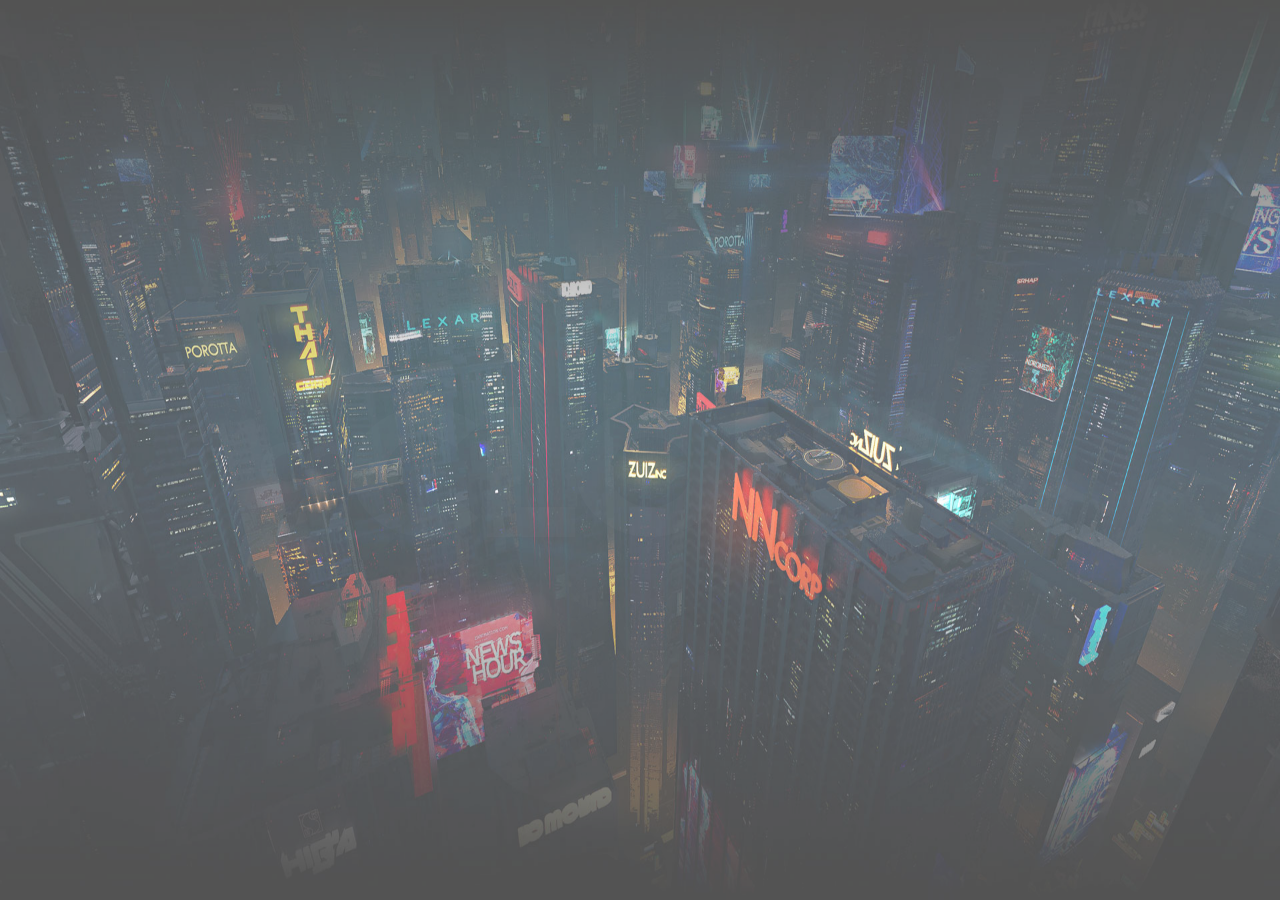
==== index.html @ 8ee7da99 "Update index.html" ====
<!DOCTYPE html>
	<!--[if lt IE 7]>      <html class="no-js lt-ie9 lt-ie8 lt-ie7"> <![endif]-->
	<!--[if IE 7]>         <html class="no-js lt-ie9 lt-ie8"> <![endif]-->
	<!--[if IE 8]>         <html class="no-js lt-ie9"> <![endif]-->
	<!--[if gt IE 8]><!--> <html class="no-js"> <!--<![endif]-->

	<head>
		<meta charset="utf-8">
		<meta http-equiv="X-UA-Compatible" content="IE=edge">
		<title>ccCloud</title>
		<meta name="description" content="Census & Consensus Cloud" />
		<meta name="keywords" content="fullscreen image, grid layout, flexbox grid, transition" />
		<meta name="author" content="ccCloud" />
		<meta name="viewport" content="width=device-width, initial-scale=1">

		<!-- LOAD JQUERY LIBRARY -->
		<script type="text/javascript" src="https://ajax.googleapis.com/ajax/libs/jquery/1.11.1/jquery.js"></script>

                <!-- LOADING FONTS AND ICONS -->
        <link href="http://fonts.googleapis.com/css?family=Open+Sans:400" rel="stylesheet" property="stylesheet" type="text/css" media="all">

        <link rel="manifest" href="manifest.json">   
		<link rel="stylesheet" type="text/css" href="fonts/pe-icon-7-stroke/css/pe-icon-7-stroke.css">
		<link rel="stylesheet" type="text/css" href="fonts/font-awesome/css/font-awesome.css">
		
		<!-- REVOLUTION STYLE SHEETS -->
		<link rel="stylesheet" type="text/css" href="css/settings.css">
		<!-- REVOLUTION LAYERS STYLES -->
<style></style>
<style type="text/css">.forcefullwidth_wrapper_tp_banner{overflow:hidden}@media only screen and (max-width:960px){.defaultimg{background-size:cover !important}.tp-parallax-wrap:nth-child(3) .tp-mask-wrap{right:100px !important}}</style>

        <!-- ADD-ONS CSS FILES -->
        
        <!-- ADD-ONS JS FILES -->
        <script>
		// Detects if device is on iOS 
		const isIos = () => {
			const userAgent = window.navigator.userAgent.toLowerCase();
			return /iphone|ipad|ipod/.test( userAgent );
		}
		// Detects if device is in standalone mode
			const isInStandaloneMode = () => ('standalone' in window.navigator) && (window.navigator.standalone);

		// Checks if should display install popup notification:
		if (isIos() && !isInStandaloneMode()) {
			this.setState({ showInstallMessage: true });
		}
		</script>
        <!-- REVOLUTION JS FILES -->
		<script type="text/javascript" src="js/jquery.themepunch.tools.min.js"></script>
		<script type="text/javascript" src="js/jquery.themepunch.revolution.min.js"></script>

        
        <!-- SLIDER REVOLUTION 5.0 EXTENSIONS  (Load Extensions only on Local File Systems !  The following part can be removed on Server for On Demand Loading) -->
		<script type="text/javascript" src="js/extensions/revolution.extension.actions.min.js"></script>
		<script type="text/javascript" src="js/extensions/revolution.extension.carousel.min.js"></script>
		<script type="text/javascript" src="js/extensions/revolution.extension.kenburn.min.js"></script>
		<script type="text/javascript" src="js/extensions/revolution.extension.layeranimation.min.js"></script>
		<script type="text/javascript" src="js/extensions/revolution.extension.migration.min.js"></script>
		<script type="text/javascript" src="js/extensions/revolution.extension.navigation.min.js"></script>
		<script type="text/javascript" src="js/extensions/revolution.extension.parallax.min.js"></script>
		<script type="text/javascript" src="js/extensions/revolution.extension.slideanims.min.js"></script>
		<script type="text/javascript" src="js/extensions/revolution.extension.video.min.js"></script>


        <script type="text/javascript">function setREVStartSize(e){                                    
			try{ e.c=jQuery(e.c);var i=jQuery(window).width(),t=9999,r=0,n=0,l=0,f=0,s=0,h=0;
				if(e.responsiveLevels&&(jQuery.each(e.responsiveLevels,function(e,f){f>i&&(t=r=f,l=e),i>f&&f>r&&(r=f,n=e)}),t>r&&(l=n)),f=e.gridheight[l]||e.gridheight[0]||e.gridheight,s=e.gridwidth[l]||e.gridwidth[0]||e.gridwidth,h=i/s,h=h>1?1:h,f=Math.round(h*f),"fullscreen"==e.sliderLayout){var u=(e.c.width(),jQuery(window).height());if(void 0!=e.fullScreenOffsetContainer){var c=e.fullScreenOffsetContainer.split(",");if (c) jQuery.each(c,function(e,i){u=jQuery(i).length>0?u-jQuery(i).outerHeight(!0):u}),e.fullScreenOffset.split("%").length>1&&void 0!=e.fullScreenOffset&&e.fullScreenOffset.length>0?u-=jQuery(window).height()*parseInt(e.fullScreenOffset,0)/100:void 0!=e.fullScreenOffset&&e.fullScreenOffset.length>0&&(u-=parseInt(e.fullScreenOffset,0))}f=u}else void 0!=e.minHeight&&f<e.minHeight&&(f=e.minHeight);e.c.closest(".rev_slider_wrapper").css({height:f})                    
			}catch(d){console.log("Failure at Presize of Slider:"+d)}                        
		};</script>
	</head>

	<body style="margin: 0; padding: 0">
			

<div id="rev_slider_1_1_wrapper" class="rev_slider_wrapper fullscreen-container" data-alias="cccloud" data-source="gallery" style="background:transparent;padding:0px;">
<!-- START REVOLUTION SLIDER 5.4.8.1 fullscreen mode -->
	<div id="rev_slider_1_1" class="rev_slider fullscreenbanner" style="display:none;" data-version="5.4.8.1">
<ul>	<!-- SLIDE  -->
    <li data-index="rs-1" data-transition="fade" data-slotamount="default" data-hideafterloop="0" data-hideslideonmobile="off"  data-easein="default" data-easeout="default" data-masterspeed="300"  data-rotate="0"  data-saveperformance="off"  data-title="Slide" data-param1="" data-param2="" data-param3="" data-param4="" data-param5="" data-param6="" data-param7="" data-param8="" data-param9="" data-param10="" data-description="">
		<!-- MAIN IMAGE -->
        <img src="assets/a273b-ccCloud-bg.jpg"  alt=""  data-bgposition="center center" data-bgfit="100% 100%" data-bgrepeat="no-repeat" data-bgparallax="off" class="rev-slidebg" data-no-retina>
		<!-- LAYERS -->

		<!-- LAYER NR. 1 -->
		<div class="tp-caption   tp-resizeme rs-parallaxlevel-5" 
			 id="slide-1-layer-1" 
			 data-x="-77" 
			 data-y="45" 
						data-width="['full-proportional','full-proportional','full-proportional','full-proportional']"
			data-height="['full-proportional','full-proportional','full-proportional','full-proportional']"
 
            data-type="image" 
			data-responsive_offset="on" 

            data-frames='[{"delay":10,"speed":1500,"frame":"0","from":"z:0;rX:0;rY:0;rZ:0;sX:0.9;sY:0.9;skX:0;skY:0;opacity:0;","to":"o:1;","ease":"Power3.easeInOut"},{"delay":"wait","speed":300,"frame":"999","to":"opacity:0;","ease":"Power3.easeInOut"}]'
            data-textAlign="['inherit','inherit','inherit','inherit']"
            data-paddingtop="[0,0,0,0]"
            data-paddingright="[0,0,0,0]"
            data-paddingbottom="[0,0,0,0]"
            data-paddingleft="[0,0,0,0]"

            style="z-index: 5;"><img src="assets/9a354-ccCloud2-2.png" alt="" data-ww="full-proportional" data-hh="full-proportional" data-no-retina> </div>

		<!-- LAYER NR. 2 -->
		<div class="tp-caption  " 
			 id="slide-1-layer-3" 
			 data-x="283" 
			 data-y="580" 
						data-width="['auto']"
			data-height="['auto']"
 
            data-type="text" 
			data-responsive_offset="on" 
			data-responsive="off"
            data-frames='[{"delay":10,"split":"chars","splitdelay":0.1,"speed":2000,"split_direction":"forward","frame":"0","from":"x:[-105%];z:0;rX:0deg;rY:0deg;rZ:-90deg;sX:1;sY:1;skX:0;skY:0;","mask":"x:0px;y:0px;s:inherit;e:inherit;","to":"o:1;","ease":"Power4.easeInOut"},{"delay":"wait","speed":300,"frame":"999","to":"opacity:0;","ease":"Power3.easeInOut"}]'
            data-textAlign="['inherit','inherit','inherit','inherit']"
            data-paddingtop="[0,0,0,0]"
            data-paddingright="[0,0,0,0]"
            data-paddingbottom="[0,0,0,0]"
            data-paddingleft="[0,0,0,0]"

            style="z-index: 6; white-space: nowrap; font-size: 20px; line-height: 22px; font-weight: 400; color: #ffffff; letter-spacing: 0px;font-family:Open Sans;">
<div class="rs-looped rs-pulse"  data-easing="" data-speed="2" data-zoomstart="1" data-zoomend="1">C E N S U S </div></div>

		<!-- LAYER NR. 3 -->
		<div class="tp-caption  " 
			 id="slide-1-layer-4" 
			 data-x="977" 
			 data-y="579" 
						data-width="['auto']"
			data-height="['auto']"
 
            data-type="text" 
			data-responsive_offset="on" 
			data-responsive="off"
            data-frames='[{"delay":10,"split":"chars","splitdelay":0.05,"speed":2000,"split_direction":"forward","frame":"0","from":"x:[105%];z:0;rX:45deg;rY:0deg;rZ:90deg;sX:1;sY:1;skX:0;skY:0;","mask":"x:0px;y:0px;s:inherit;e:inherit;","to":"o:1;","ease":"Power4.easeInOut"},{"delay":"wait","speed":300,"frame":"999","to":"opacity:0;","ease":"Power3.easeInOut"}]'
            data-textAlign="['inherit','inherit','inherit','inherit']"
            data-paddingtop="[0,0,0,0]"
            data-paddingright="[0,0,0,0]"
            data-paddingbottom="[0,0,0,0]"
            data-paddingleft="[0,0,0,0]"

            style="z-index: 7; white-space: nowrap; font-size: 20px; line-height: 22px; font-weight: 400; color: #ffffff; letter-spacing: 0px;font-family:Open Sans;">
<div class="rs-looped rs-pulse"  data-easing="Linear.easeNone" data-speed="2" data-zoomstart="1" data-zoomend="1">C O N C E N S U S </div></div>
	</li>
	<!-- SLIDE  -->
    <li data-index="rs-2" data-transition="fade" data-slotamount="default" data-hideafterloop="0" data-hideslideonmobile="off"  data-easein="default" data-easeout="default" data-masterspeed="300"  data-rotate="0"  data-saveperformance="off"  data-title="Slide" data-param1="" data-param2="" data-param3="" data-param4="" data-param5="" data-param6="" data-param7="" data-param8="" data-param9="" data-param10="" data-description="">
		<!-- MAIN IMAGE -->
        <img src="assets/65a90-ccCloud-bg2.jpg"  alt=""  data-bgposition="center center" data-bgfit="100% 100%" data-bgrepeat="no-repeat" data-bgparallax="off" class="rev-slidebg" data-no-retina>
		<!-- LAYERS -->

		<!-- LAYER NR. 4 -->
		<div class="tp-caption   tp-resizeme rs-parallaxlevel-5" 
			 id="slide-2-layer-1" 
			 data-x="-77" 
			 data-y="45" 
						data-width="['full-proportional','full-proportional','full-proportional','full-proportional']"
			data-height="['full-proportional','full-proportional','full-proportional','full-proportional']"
 
            data-type="image" 
			data-responsive_offset="on" 

            data-frames='[{"delay":10,"speed":1500,"frame":"0","from":"z:0;rX:0;rY:0;rZ:0;sX:0.9;sY:0.9;skX:0;skY:0;opacity:0;","to":"o:1;","ease":"Power3.easeInOut"},{"delay":"wait","speed":300,"frame":"999","to":"opacity:0;","ease":"Power3.easeInOut"}]'
            data-textAlign="['inherit','inherit','inherit','inherit']"
            data-paddingtop="[0,0,0,0]"
            data-paddingright="[0,0,0,0]"
            data-paddingbottom="[0,0,0,0]"
            data-paddingleft="[0,0,0,0]"

            style="z-index: 5;"><img src="assets/9a354-ccCloud2-2.png" alt="" data-ww="full-proportional" data-hh="full-proportional" data-no-retina> </div>

		<!-- LAYER NR. 5 -->
		<div class="tp-caption  " 
			 id="slide-2-layer-3" 
			 data-x="283" 
			 data-y="580" 
						data-width="['auto']"
			data-height="['auto']"
 
            data-type="text" 
			data-responsive_offset="on" 
			data-responsive="off"
            data-frames='[{"delay":10,"split":"chars","splitdelay":0.1,"speed":2000,"split_direction":"forward","frame":"0","from":"x:[-105%];z:0;rX:0deg;rY:0deg;rZ:-90deg;sX:1;sY:1;skX:0;skY:0;","mask":"x:0px;y:0px;s:inherit;e:inherit;","to":"o:1;","ease":"Power4.easeInOut"},{"delay":"wait","speed":300,"frame":"999","to":"opacity:0;","ease":"Power3.easeInOut"}]'
            data-textAlign="['inherit','inherit','inherit','inherit']"
            data-paddingtop="[0,0,0,0]"
            data-paddingright="[0,0,0,0]"
            data-paddingbottom="[0,0,0,0]"
            data-paddingleft="[0,0,0,0]"

            style="z-index: 6; white-space: nowrap; font-size: 20px; line-height: 22px; font-weight: 400; color: #ffffff; letter-spacing: 0px;font-family:Open Sans;">
<div class="rs-looped rs-pulse"  data-easing="" data-speed="2" data-zoomstart="1" data-zoomend="1">C E N S U S </div></div>

		<!-- LAYER NR. 6 -->
		<div class="tp-caption  " 
			 id="slide-2-layer-4" 
			 data-x="977" 
			 data-y="579" 
						data-width="['auto']"
			data-height="['auto']"
 
            data-type="text" 
			data-responsive_offset="on" 
			data-responsive="off"
            data-frames='[{"delay":10,"split":"chars","splitdelay":0.05,"speed":2000,"split_direction":"forward","frame":"0","from":"x:[105%];z:0;rX:45deg;rY:0deg;rZ:90deg;sX:1;sY:1;skX:0;skY:0;","mask":"x:0px;y:0px;s:inherit;e:inherit;","to":"o:1;","ease":"Power4.easeInOut"},{"delay":"wait","speed":300,"frame":"999","to":"opacity:0;","ease":"Power3.easeInOut"}]'
            data-textAlign="['inherit','inherit','inherit','inherit']"
            data-paddingtop="[0,0,0,0]"
            data-paddingright="[0,0,0,0]"
            data-paddingbottom="[0,0,0,0]"
            data-paddingleft="[0,0,0,0]"

            style="z-index: 7; white-space: nowrap; font-size: 20px; line-height: 22px; font-weight: 400; color: #ffffff; letter-spacing: 0px;font-family:Open Sans;">
<div class="rs-looped rs-pulse"  data-easing="Linear.easeNone" data-speed="2" data-zoomstart="1" data-zoomend="1">C O N C E N S U S </div></div>
	</li>
	<!-- SLIDE  -->
    <li data-index="rs-3" data-transition="fade" data-slotamount="default" data-hideafterloop="0" data-hideslideonmobile="off"  data-easein="default" data-easeout="default" data-masterspeed="300"  data-rotate="0"  data-saveperformance="off"  data-title="Slide" data-param1="" data-param2="" data-param3="" data-param4="" data-param5="" data-param6="" data-param7="" data-param8="" data-param9="" data-param10="" data-description="">
		<!-- MAIN IMAGE -->
        <img src="assets/cd32b-ccCloud-bg3.jpg"  alt=""  data-bgposition="center center" data-bgfit="100% 100%" data-bgrepeat="no-repeat" data-bgparallax="off" class="rev-slidebg" data-no-retina>
		<!-- LAYERS -->

		<!-- LAYER NR. 7 -->
		<div class="tp-caption   tp-resizeme rs-parallaxlevel-5" 
			 id="slide-3-layer-1" 
			 data-x="-77" 
			 data-y="45" 
						data-width="['full-proportional','full-proportional','full-proportional','full-proportional']"
			data-height="['full-proportional','full-proportional','full-proportional','full-proportional']"
 
            data-type="image" 
			data-responsive_offset="on" 

            data-frames='[{"delay":10,"speed":1500,"frame":"0","from":"z:0;rX:0;rY:0;rZ:0;sX:0.9;sY:0.9;skX:0;skY:0;opacity:0;","to":"o:1;","ease":"Power3.easeInOut"},{"delay":"wait","speed":300,"frame":"999","to":"opacity:0;","ease":"Power3.easeInOut"}]'
            data-textAlign="['inherit','inherit','inherit','inherit']"
            data-paddingtop="[0,0,0,0]"
            data-paddingright="[0,0,0,0]"
            data-paddingbottom="[0,0,0,0]"
            data-paddingleft="[0,0,0,0]"

            style="z-index: 5;"><img src="assets/9a354-ccCloud2-2.png" alt="" data-ww="full-proportional" data-hh="full-proportional" data-no-retina> </div>

		<!-- LAYER NR. 8 -->
		<div class="tp-caption  " 
			 id="slide-3-layer-3" 
			 data-x="283" 
			 data-y="580" 
						data-width="['auto']"
			data-height="['auto']"
 
            data-type="text" 
			data-responsive_offset="on" 
			data-responsive="off"
            data-frames='[{"delay":10,"split":"chars","splitdelay":0.1,"speed":2000,"split_direction":"forward","frame":"0","from":"x:[-105%];z:0;rX:0deg;rY:0deg;rZ:-90deg;sX:1;sY:1;skX:0;skY:0;","mask":"x:0px;y:0px;s:inherit;e:inherit;","to":"o:1;","ease":"Power4.easeInOut"},{"delay":"wait","speed":300,"frame":"999","to":"opacity:0;","ease":"Power3.easeInOut"}]'
            data-textAlign="['inherit','inherit','inherit','inherit']"
            data-paddingtop="[0,0,0,0]"
            data-paddingright="[0,0,0,0]"
            data-paddingbottom="[0,0,0,0]"
            data-paddingleft="[0,0,0,0]"

            style="z-index: 6; white-space: nowrap; font-size: 20px; line-height: 22px; font-weight: 400; color: #ffffff; letter-spacing: 0px;font-family:Open Sans;">
<div class="rs-looped rs-pulse"  data-easing="" data-speed="2" data-zoomstart="1" data-zoomend="1">C E N S U S </div></div>

		<!-- LAYER NR. 9 -->
		<div class="tp-caption  " 
			 id="slide-3-layer-4" 
			 data-x="977" 
			 data-y="579" 
						data-width="['auto']"
			data-height="['auto']"
 
            data-type="text" 
			data-responsive_offset="on" 
			data-responsive="off"
            data-frames='[{"delay":10,"split":"chars","splitdelay":0.05,"speed":2000,"split_direction":"forward","frame":"0","from":"x:[105%];z:0;rX:45deg;rY:0deg;rZ:90deg;sX:1;sY:1;skX:0;skY:0;","mask":"x:0px;y:0px;s:inherit;e:inherit;","to":"o:1;","ease":"Power4.easeInOut"},{"delay":"wait","speed":300,"frame":"999","to":"opacity:0;","ease":"Power3.easeInOut"}]'
            data-textAlign="['inherit','inherit','inherit','inherit']"
            data-paddingtop="[0,0,0,0]"
            data-paddingright="[0,0,0,0]"
            data-paddingbottom="[0,0,0,0]"
            data-paddingleft="[0,0,0,0]"

            style="z-index: 7; white-space: nowrap; font-size: 20px; line-height: 22px; font-weight: 400; color: #ffffff; letter-spacing: 0px;font-family:Open Sans;">
<div class="rs-looped rs-pulse"  data-easing="Linear.easeNone" data-speed="2" data-zoomstart="1" data-zoomend="1">C O N C E N S U S </div></div>
	</li>
	<!-- SLIDE  -->
    <li data-index="rs-4" data-transition="fade" data-slotamount="default" data-hideafterloop="0" data-hideslideonmobile="off"  data-easein="default" data-easeout="default" data-masterspeed="300"  data-rotate="0"  data-saveperformance="off"  data-title="Slide" data-param1="" data-param2="" data-param3="" data-param4="" data-param5="" data-param6="" data-param7="" data-param8="" data-param9="" data-param10="" data-description="">
		<!-- MAIN IMAGE -->
        <img src="assets/f2d2d-ccCloud-bg4.jpg"  alt=""  data-bgposition="center center" data-bgfit="100% 100%" data-bgrepeat="no-repeat" data-bgparallax="off" class="rev-slidebg" data-no-retina>
		<!-- LAYERS -->

		<!-- LAYER NR. 10 -->
		<div class="tp-caption   tp-resizeme rs-parallaxlevel-5" 
			 id="slide-4-layer-1" 
			 data-x="-75" 
			 data-y="45" 
						data-width="['full-proportional','full-proportional','full-proportional','full-proportional']"
			data-height="['full-proportional','full-proportional','full-proportional','full-proportional']"
 
            data-type="image" 
			data-responsive_offset="on" 

            data-frames='[{"delay":10,"speed":1500,"frame":"0","from":"z:0;rX:0;rY:0;rZ:0;sX:0.9;sY:0.9;skX:0;skY:0;opacity:0;","to":"o:1;","ease":"Power3.easeInOut"},{"delay":"wait","speed":300,"frame":"999","to":"opacity:0;","ease":"Power3.easeInOut"}]'
            data-textAlign="['inherit','inherit','inherit','inherit']"
            data-paddingtop="[0,0,0,0]"
            data-paddingright="[0,0,0,0]"
            data-paddingbottom="[0,0,0,0]"
            data-paddingleft="[0,0,0,0]"

            style="z-index: 5;"><img src="assets/9a354-ccCloud2-2.png" alt="" data-ww="full-proportional" data-hh="full-proportional" data-no-retina> </div>

		<!-- LAYER NR. 11 -->
		<div class="tp-caption  " 
			 id="slide-4-layer-3" 
			 data-x="286" 
			 data-y="576" 
						data-width="['auto']"
			data-height="['auto']"
 
            data-type="text" 
			data-responsive_offset="on" 
			data-responsive="off"
            data-frames='[{"delay":10,"split":"chars","splitdelay":0.1,"speed":2000,"split_direction":"forward","frame":"0","from":"x:[-105%];z:0;rX:0deg;rY:0deg;rZ:-90deg;sX:1;sY:1;skX:0;skY:0;","mask":"x:0px;y:0px;s:inherit;e:inherit;","to":"o:1;","ease":"Power4.easeInOut"},{"delay":"wait","speed":300,"frame":"999","to":"opacity:0;","ease":"Power3.easeInOut"}]'
            data-textAlign="['inherit','inherit','inherit','inherit']"
            data-paddingtop="[0,0,0,0]"
            data-paddingright="[0,0,0,0]"
            data-paddingbottom="[0,0,0,0]"
            data-paddingleft="[0,0,0,0]"

            style="z-index: 6; white-space: nowrap; font-size: 20px; line-height: 22px; font-weight: 400; color: #ffffff; letter-spacing: 0px;font-family:Open Sans;">
<div class="rs-looped rs-pulse"  data-easing="" data-speed="2" data-zoomstart="1" data-zoomend="1">C E N S U S </div></div>

		<!-- LAYER NR. 12 -->
		<div class="tp-caption  " 
			 id="slide-4-layer-4" 
			 data-x="977" 
			 data-y="579" 
						data-width="['auto']"
			data-height="['auto']"
 
            data-type="text" 
			data-responsive_offset="on" 
			data-responsive="off"
            data-frames='[{"delay":10,"split":"chars","splitdelay":0.05,"speed":2000,"split_direction":"forward","frame":"0","from":"x:[105%];z:0;rX:45deg;rY:0deg;rZ:90deg;sX:1;sY:1;skX:0;skY:0;","mask":"x:0px;y:0px;s:inherit;e:inherit;","to":"o:1;","ease":"Power4.easeInOut"},{"delay":"wait","speed":300,"frame":"999","to":"opacity:0;","ease":"Power3.easeInOut"}]'
            data-textAlign="['inherit','inherit','inherit','inherit']"
            data-paddingtop="[0,0,0,0]"
            data-paddingright="[0,0,0,0]"
            data-paddingbottom="[0,0,0,0]"
            data-paddingleft="[0,0,0,0]"

            style="z-index: 7; white-space: nowrap; font-size: 20px; line-height: 22px; font-weight: 400; color: #ffffff; letter-spacing: 0px;font-family:Open Sans;">
<div class="rs-looped rs-pulse"  data-easing="Linear.easeNone" data-speed="2" data-zoomstart="1" data-zoomend="1">C O N C E N S U S </div></div>
	</li>
	<!-- SLIDE  -->
    <li data-index="rs-5" data-transition="fade" data-slotamount="default" data-hideafterloop="0" data-hideslideonmobile="off"  data-easein="default" data-easeout="default" data-masterspeed="300"  data-rotate="0"  data-saveperformance="off"  data-title="Slide" data-param1="" data-param2="" data-param3="" data-param4="" data-param5="" data-param6="" data-param7="" data-param8="" data-param9="" data-param10="" data-description="">
		<!-- MAIN IMAGE -->
        <img src="assets/eab44-ccCloud-bg5.jpg"  alt=""  data-bgposition="center center" data-bgfit="100% 100%" data-bgrepeat="no-repeat" data-bgparallax="off" class="rev-slidebg" data-no-retina>
		<!-- LAYERS -->

		<!-- LAYER NR. 13 -->
		<div class="tp-caption   tp-resizeme rs-parallaxlevel-5" 
			 id="slide-5-layer-1" 
			 data-x="-77" 
			 data-y="45" 
						data-width="['full-proportional','full-proportional','full-proportional','full-proportional']"
			data-height="['full-proportional','full-proportional','full-proportional','full-proportional']"
 
            data-type="image" 
			data-responsive_offset="on" 

            data-frames='[{"delay":10,"speed":1500,"frame":"0","from":"z:0;rX:0;rY:0;rZ:0;sX:0.9;sY:0.9;skX:0;skY:0;opacity:0;","to":"o:1;","ease":"Power3.easeInOut"},{"delay":"wait","speed":300,"frame":"999","to":"opacity:0;","ease":"Power3.easeInOut"}]'
            data-textAlign="['inherit','inherit','inherit','inherit']"
            data-paddingtop="[0,0,0,0]"
            data-paddingright="[0,0,0,0]"
            data-paddingbottom="[0,0,0,0]"
            data-paddingleft="[0,0,0,0]"

            style="z-index: 5;"><img src="assets/9a354-ccCloud2-2.png" alt="" data-ww="full-proportional" data-hh="full-proportional" data-no-retina> </div>

		<!-- LAYER NR. 14 -->
		<div class="tp-caption  " 
			 id="slide-5-layer-3" 
			 data-x="283" 
			 data-y="580" 
						data-width="['auto']"
			data-height="['auto']"
 
            data-type="text" 
			data-responsive_offset="on" 
			data-responsive="off"
            data-frames='[{"delay":10,"split":"chars","splitdelay":0.1,"speed":2000,"split_direction":"forward","frame":"0","from":"x:[-105%];z:0;rX:0deg;rY:0deg;rZ:-90deg;sX:1;sY:1;skX:0;skY:0;","mask":"x:0px;y:0px;s:inherit;e:inherit;","to":"o:1;","ease":"Power4.easeInOut"},{"delay":"wait","speed":300,"frame":"999","to":"opacity:0;","ease":"Power3.easeInOut"}]'
            data-textAlign="['inherit','inherit','inherit','inherit']"
            data-paddingtop="[0,0,0,0]"
            data-paddingright="[0,0,0,0]"
            data-paddingbottom="[0,0,0,0]"
            data-paddingleft="[0,0,0,0]"

            style="z-index: 6; white-space: nowrap; font-size: 20px; line-height: 22px; font-weight: 400; color: #ffffff; letter-spacing: 0px;font-family:Open Sans;">
<div class="rs-looped rs-pulse"  data-easing="" data-speed="2" data-zoomstart="1" data-zoomend="1">C E N S U S </div></div>

		<!-- LAYER NR. 15 -->
		<div class="tp-caption  " 
			 id="slide-5-layer-4" 
			 data-x="977" 
			 data-y="579" 
						data-width="['auto']"
			data-height="['auto']"
 
            data-type="text" 
			data-responsive_offset="on" 
			data-responsive="off"
            data-frames='[{"delay":10,"split":"chars","splitdelay":0.05,"speed":2000,"split_direction":"forward","frame":"0","from":"x:[105%];z:0;rX:45deg;rY:0deg;rZ:90deg;sX:1;sY:1;skX:0;skY:0;","mask":"x:0px;y:0px;s:inherit;e:inherit;","to":"o:1;","ease":"Power4.easeInOut"},{"delay":"wait","speed":300,"frame":"999","to":"opacity:0;","ease":"Power3.easeInOut"}]'
            data-textAlign="['inherit','inherit','inherit','inherit']"
            data-paddingtop="[0,0,0,0]"
            data-paddingright="[0,0,0,0]"
            data-paddingbottom="[0,0,0,0]"
            data-paddingleft="[0,0,0,0]"

            style="z-index: 7; white-space: nowrap; font-size: 20px; line-height: 22px; font-weight: 400; color: #ffffff; letter-spacing: 0px;font-family:Open Sans;">
<div class="rs-looped rs-pulse"  data-easing="Linear.easeNone" data-speed="2" data-zoomstart="1" data-zoomend="1">C O N C E N S U S </div></div>
	</li>
</ul>
<div class="tp-bannertimer tp-bottom" style="visibility: hidden !important;"></div>	</div>
</div><!-- END REVOLUTION SLIDER -->
		<script type="text/javascript">
			            var revapi1,
			tpj;
(function() {
    if (!/loaded|interactive|complete/.test(document.readyState)) document.addEventListener("DOMContentLoaded",onLoad); else onLoad();

    function onLoad() {
        if (tpj===undefined) { tpj = jQuery; if("off" == "on") tpj.noConflict();}
				if(tpj("#rev_slider_1_1").revolution == undefined){
					revslider_showDoubleJqueryError("#rev_slider_1_1");
				}else{
					revapi1 = tpj("#rev_slider_1_1").show().revolution({
						sliderType:"standard",
jsFileLocation:"//localhost/revslider/public/assets/js/",
						sliderLayout:"fullscreen",
						dottedOverlay:"none",
						delay:9000,
						navigation: {
							onHoverStop:"off",
						},
						visibilityLevels:[1240,1024,778,480],
						gridwidth:1240,
						gridheight:868,
						lazyType:"none",
						parallax: {
							type:"3D",
							origo:"slidercenter",
							speed:400,
                          speedbg:0,
                          speedls:0,
							levels:[5,10,15,20,25,30,35,40,45,46,47,48,49,50,51,0],
							ddd_shadow:"on",
							ddd_bgfreeze:"off",
							ddd_overflow:"visible",
							ddd_layer_overflow:"visible",
							ddd_z_correction:65,
						},
						spinner:"spinner0",
						stopLoop:"off",
						stopAfterLoops:-1,
						stopAtSlide:-1,
						shuffle:"off",
						autoHeight:"off",
						fullScreenAutoWidth:"off",
						fullScreenAlignForce:"off",
						fullScreenOffsetContainer: "",
						fullScreenOffset: "",
						disableProgressBar:"on",
						hideThumbsOnMobile:"off",
						hideSliderAtLimit:0,
						hideCaptionAtLimit:0,
						hideAllCaptionAtLilmit:0,
						debugMode:false,
						fallbacks: {
							simplifyAll:"off",
							nextSlideOnWindowFocus:"off",
							disableFocusListener:false,
						}
					});
    }; /* END OF revapi call */
     }; /* END OF ON LOAD FUNCTION */
}()); /* END OF WRAPPING FUNCTION */
		</script>
		

	    </body>
</html>
---- fonts/pe-icon-7-stroke/css/pe-icon-7-stroke.css ----
@font-face {
	font-family: 'Pe-icon-7-stroke';
	src:url('../fonts/Pe-icon-7-stroke.eot?d7yf1v');
	src:url('../fonts/Pe-icon-7-stroke.eot?#iefixd7yf1v') format('embedded-opentype'),
		url('../fonts/Pe-icon-7-stroke.woff?d7yf1v') format('woff'),
		url('../fonts/Pe-icon-7-stroke.ttf?d7yf1v') format('truetype'),
		url('../fonts/Pe-icon-7-stroke.svg?d7yf1v#Pe-icon-7-stroke') format('svg');
	font-weight: normal;
	font-style: normal;
}

[class^="pe-7s-"], [class*=" pe-7s-"] {
	display: inline-block;
	font-family: 'Pe-icon-7-stroke';
	speak: none;
	font-style: normal;
	font-weight: normal;
	font-variant: normal;
	text-transform: none;
	line-height: 1;

	/* Better Font Rendering =========== */
	-webkit-font-smoothing: antialiased;
	-moz-osx-font-smoothing: grayscale;
}

.pe-7s-album:before {
	content: "\e6aa";
}
.pe-7s-arc:before {
	content: "\e6ab";
}
.pe-7s-back-2:before {
	content: "\e6ac";
}
.pe-7s-bandaid:before {
	content: "\e6ad";
}
.pe-7s-car:before {
	content: "\e6ae";
}
.pe-7s-diamond:before {
	content: "\e6af";
}
.pe-7s-door-lock:before {
	content: "\e6b0";
}
.pe-7s-eyedropper:before {
	content: "\e6b1";
}
.pe-7s-female:before {
	content: "\e6b2";
}
.pe-7s-gym:before {
	content: "\e6b3";
}
.pe-7s-hammer:before {
	content: "\e6b4";
}
.pe-7s-headphones:before {
	content: "\e6b5";
}
.pe-7s-helm:before {
	content: "\e6b6";
}
.pe-7s-hourglass:before {
	content: "\e6b7";
}
.pe-7s-leaf:before {
	content: "\e6b8";
}
.pe-7s-magic-wand:before {
	content: "\e6b9";
}
.pe-7s-male:before {
	content: "\e6ba";
}
.pe-7s-map-2:before {
	content: "\e6bb";
}
.pe-7s-next-2:before {
	content: "\e6bc";
}
.pe-7s-paint-bucket:before {
	content: "\e6bd";
}
.pe-7s-pendrive:before {
	content: "\e6be";
}
.pe-7s-photo:before {
	content: "\e6bf";
}
.pe-7s-piggy:before {
	content: "\e6c0";
}
.pe-7s-plugin:before {
	content: "\e6c1";
}
.pe-7s-refresh-2:before {
	content: "\e6c2";
}
.pe-7s-rocket:before {
	content: "\e6c3";
}
.pe-7s-settings:before {
	content: "\e6c4";
}
.pe-7s-shield:before {
	content: "\e6c5";
}
.pe-7s-smile:before {
	content: "\e6c6";
}
.pe-7s-usb:before {
	content: "\e6c7";
}
.pe-7s-vector:before {
	content: "\e6c8";
}
.pe-7s-wine:before {
	content: "\e6c9";
}
.pe-7s-cloud-upload:before {
	content: "\e68a";
}
.pe-7s-cash:before {
	content: "\e68c";
}
.pe-7s-close:before {
	content: "\e680";
}
.pe-7s-bluetooth:before {
	content: "\e68d";
}
.pe-7s-cloud-download:before {
	content: "\e68b";
}
.pe-7s-way:before {
	content: "\e68e";
}
.pe-7s-close-circle:before {
	content: "\e681";
}
.pe-7s-id:before {
	content: "\e68f";
}
.pe-7s-angle-up:before {
	content: "\e682";
}
.pe-7s-wristwatch:before {
	content: "\e690";
}
.pe-7s-angle-up-circle:before {
	content: "\e683";
}
.pe-7s-world:before {
	content: "\e691";
}
.pe-7s-angle-right:before {
	content: "\e684";
}
.pe-7s-volume:before {
	content: "\e692";
}
.pe-7s-angle-right-circle:before {
	content: "\e685";
}
.pe-7s-users:before {
	content: "\e693";
}
.pe-7s-angle-left:before {
	content: "\e686";
}
.pe-7s-user-female:before {
	content: "\e694";
}
.pe-7s-angle-left-circle:before {
	content: "\e687";
}
.pe-7s-up-arrow:before {
	content: "\e695";
}
.pe-7s-angle-down:before {
	content: "\e688";
}
.pe-7s-switch:before {
	content: "\e696";
}
.pe-7s-angle-down-circle:before {
	content: "\e689";
}
.pe-7s-scissors:before {
	content: "\e697";
}
.pe-7s-wallet:before {
	content: "\e600";
}
.pe-7s-safe:before {
	content: "\e698";
}
.pe-7s-volume2:before {
	content: "\e601";
}
.pe-7s-volume1:before {
	content: "\e602";
}
.pe-7s-voicemail:before {
	content: "\e603";
}
.pe-7s-video:before {
	content: "\e604";
}
.pe-7s-user:before {
	content: "\e605";
}
.pe-7s-upload:before {
	content: "\e606";
}
.pe-7s-unlock:before {
	content: "\e607";
}
.pe-7s-umbrella:before {
	content: "\e608";
}
.pe-7s-trash:before {
	content: "\e609";
}
.pe-7s-tools:before {
	content: "\e60a";
}
.pe-7s-timer:before {
	content: "\e60b";
}
.pe-7s-ticket:before {
	content: "\e60c";
}
.pe-7s-target:before {
	content: "\e60d";
}
.pe-7s-sun:before {
	content: "\e60e";
}
.pe-7s-study:before {
	content: "\e60f";
}
.pe-7s-stopwatch:before {
	content: "\e610";
}
.pe-7s-star:before {
	content: "\e611";
}
.pe-7s-speaker:before {
	content: "\e612";
}
.pe-7s-signal:before {
	content: "\e613";
}
.pe-7s-shuffle:before {
	content: "\e614";
}
.pe-7s-shopbag:before {
	content: "\e615";
}
.pe-7s-share:before {
	content: "\e616";
}
.pe-7s-server:before {
	content: "\e617";
}
.pe-7s-search:before {
	content: "\e618";
}
.pe-7s-film:before {
	content: "\e6a5";
}
.pe-7s-science:before {
	content: "\e619";
}
.pe-7s-disk:before {
	content: "\e6a6";
}
.pe-7s-ribbon:before {
	content: "\e61a";
}
.pe-7s-repeat:before {
	content: "\e61b";
}
.pe-7s-refresh:before {
	content: "\e61c";
}
.pe-7s-add-user:before {
	content: "\e6a9";
}
.pe-7s-refresh-cloud:before {
	content: "\e61d";
}
.pe-7s-paperclip:before {
	content: "\e69c";
}
.pe-7s-radio:before {
	content: "\e61e";
}
.pe-7s-note2:before {
	content: "\e69d";
}
.pe-7s-print:before {
	content: "\e61f";
}
.pe-7s-network:before {
	content: "\e69e";
}
.pe-7s-prev:before {
	content: "\e620";
}
.pe-7s-mute:before {
	content: "\e69f";
}
.pe-7s-power:before {
	content: "\e621";
}
.pe-7s-medal:before {
	content: "\e6a0";
}
.pe-7s-portfolio:before {
	content: "\e622";
}
.pe-7s-like2:before {
	content: "\e6a1";
}
.pe-7s-plus:before {
	content: "\e623";
}
.pe-7s-left-arrow:before {
	content: "\e6a2";
}
.pe-7s-play:before {
	content: "\e624";
}
.pe-7s-key:before {
	content: "\e6a3";
}
.pe-7s-plane:before {
	content: "\e625";
}
.pe-7s-joy:before {
	content: "\e6a4";
}
.pe-7s-photo-gallery:before {
	content: "\e626";
}
.pe-7s-pin:before {
	content: "\e69b";
}
.pe-7s-phone:before {
	content: "\e627";
}
.pe-7s-plug:before {
	content: "\e69a";
}
.pe-7s-pen:before {
	content: "\e628";
}
.pe-7s-right-arrow:before {
	content: "\e699";
}
.pe-7s-paper-plane:before {
	content: "\e629";
}
.pe-7s-delete-user:before {
	content: "\e6a7";
}
.pe-7s-paint:before {
	content: "\e62a";
}
.pe-7s-bottom-arrow:before {
	content: "\e6a8";
}
.pe-7s-notebook:before {
	content: "\e62b";
}
.pe-7s-note:before {
	content: "\e62c";
}
.pe-7s-next:before {
	content: "\e62d";
}
.pe-7s-news-paper:before {
	content: "\e62e";
}
.pe-7s-musiclist:before {
	content: "\e62f";
}
.pe-7s-music:before {
	content: "\e630";
}
.pe-7s-mouse:before {
	content: "\e631";
}
.pe-7s-more:before {
	content: "\e632";
}
.pe-7s-moon:before {
	content: "\e633";
}
.pe-7s-monitor:before {
	content: "\e634";
}
.pe-7s-micro:before {
	content: "\e635";
}
.pe-7s-menu:before {
	content: "\e636";
}
.pe-7s-map:before {
	content: "\e637";
}
.pe-7s-map-marker:before {
	content: "\e638";
}
.pe-7s-mail:before {
	content: "\e639";
}
.pe-7s-mail-open:before {
	content: "\e63a";
}
.pe-7s-mail-open-file:before {
	content: "\e63b";
}
.pe-7s-magnet:before {
	content: "\e63c";
}
.pe-7s-loop:before {
	content: "\e63d";
}
.pe-7s-look:before {
	content: "\e63e";
}
.pe-7s-lock:before {
	content: "\e63f";
}
.pe-7s-lintern:before {
	content: "\e640";
}
.pe-7s-link:before {
	content: "\e641";
}
.pe-7s-like:before {
	content: "\e642";
}
.pe-7s-light:before {
	content: "\e643";
}
.pe-7s-less:before {
	content: "\e644";
}
.pe-7s-keypad:before {
	content: "\e645";
}
.pe-7s-junk:before {
	content: "\e646";
}
.pe-7s-info:before {
	content: "\e647";
}
.pe-7s-home:before {
	content: "\e648";
}
.pe-7s-help2:before {
	content: "\e649";
}
.pe-7s-help1:before {
	content: "\e64a";
}
.pe-7s-graph3:before {
	content: "\e64b";
}
.pe-7s-graph2:before {
	content: "\e64c";
}
.pe-7s-graph1:before {
	content: "\e64d";
}
.pe-7s-graph:before {
	content: "\e64e";
}
.pe-7s-global:before {
	content: "\e64f";
}
.pe-7s-gleam:before {
	content: "\e650";
}
.pe-7s-glasses:before {
	content: "\e651";
}
.pe-7s-gift:before {
	content: "\e652";
}
.pe-7s-folder:before {
	content: "\e653";
}
.pe-7s-flag:before {
	content: "\e654";
}
.pe-7s-filter:before {
	content: "\e655";
}
.pe-7s-file:before {
	content: "\e656";
}
.pe-7s-expand1:before {
	content: "\e657";
}
.pe-7s-exapnd2:before {
	content: "\e658";
}
.pe-7s-edit:before {
	content: "\e659";
}
.pe-7s-drop:before {
	content: "\e65a";
}
.pe-7s-drawer:before {
	content: "\e65b";
}
.pe-7s-download:before {
	content: "\e65c";
}
.pe-7s-display2:before {
	content: "\e65d";
}
.pe-7s-display1:before {
	content: "\e65e";
}
.pe-7s-diskette:before {
	content: "\e65f";
}
.pe-7s-date:before {
	content: "\e660";
}
.pe-7s-cup:before {
	content: "\e661";
}
.pe-7s-culture:before {
	content: "\e662";
}
.pe-7s-crop:before {
	content: "\e663";
}
.pe-7s-credit:before {
	content: "\e664";
}
.pe-7s-copy-file:before {
	content: "\e665";
}
.pe-7s-config:before {
	content: "\e666";
}
.pe-7s-compass:before {
	content: "\e667";
}
.pe-7s-comment:before {
	content: "\e668";
}
.pe-7s-coffee:before {
	content: "\e669";
}
.pe-7s-cloud:before {
	content: "\e66a";
}
.pe-7s-clock:before {
	content: "\e66b";
}
.pe-7s-check:before {
	content: "\e66c";
}
.pe-7s-chat:before {
	content: "\e66d";
}
.pe-7s-cart:before {
	content: "\e66e";
}
.pe-7s-camera:before {
	content: "\e66f";
}
.pe-7s-call:before {
	content: "\e670";
}
.pe-7s-calculator:before {
	content: "\e671";
}
.pe-7s-browser:before {
	content: "\e672";
}
.pe-7s-box2:before {
	content: "\e673";
}
.pe-7s-box1:before {
	content: "\e674";
}
.pe-7s-bookmarks:before {
	content: "\e675";
}
.pe-7s-bicycle:before {
	content: "\e676";
}
.pe-7s-bell:before {
	content: "\e677";
}
.pe-7s-battery:before {
	content: "\e678";
}
.pe-7s-ball:before {
	content: "\e679";
}
.pe-7s-back:before {
	content: "\e67a";
}
.pe-7s-attention:before {
	content: "\e67b";
}
.pe-7s-anchor:before {
	content: "\e67c";
}
.pe-7s-albums:before {
	content: "\e67d";
}
.pe-7s-alarm:before {
	content: "\e67e";
}
.pe-7s-airplay:before {
	content: "\e67f";
}
---- css/settings.css ----
/*-----------------------------------------------------------------------------

-	Revolution Slider 5.0 Default Style Settings -

Screen Stylesheet

version:   	5.4.5
date:      	15/05/17
author:		themepunch
email:     	info@themepunch.com
website:   	http://www.themepunch.com
-----------------------------------------------------------------------------*/

#debungcontrolls {
	z-index:100000;
	position:fixed;
	bottom:0px; width:100%;
	height:auto;
	background:rgba(0,0,0,0.6);
	padding:10px;
	box-sizing: border-box;
}

.debugtimeline {
	width:100%;
	height:10px;
	position:relative;
	display:block;
	margin-bottom:3px;	
	display:none;
	white-space: nowrap;	
	box-sizing: border-box;
}

.debugtimeline:hover {
	height:15px;

}

.the_timeline_tester {
	background:#e74c3c;
	position:absolute;
	top:0px;
	left:0px;
	height:100%;
	width:0;	
}

.rs-go-fullscreen {
	position:fixed !important;
	width:100% !important;
	height:100% !important;
	top:0px !important;
	left:0px !important;
	z-index:9999999 !important;
	background:#ffffff !important;
}


.debugtimeline.tl_slide .the_timeline_tester {
	background:#f39c12;	
}

.debugtimeline.tl_frame .the_timeline_tester {
	background:#3498db;	
}

.debugtimline_txt {
	color:#fff;
	font-weight: 400;
	font-size:7px;
	position:absolute;	
	left:10px;
	top:0px;
	white-space: nowrap;
	line-height: 10px;
}


.rtl {	direction: rtl;}
@font-face {
  font-family: 'revicons';
  src: url('../fonts/revicons/revicons.eot?5510888');
  src: url('../fonts/revicons/revicons.eot?5510888#iefix') format('embedded-opentype'),
       url('../fonts/revicons/revicons.woff?5510888') format('woff'),
       url('../fonts/revicons/revicons.ttf?5510888') format('truetype'),
       url('../fonts/revicons/revicons.svg?5510888#revicons') format('svg');
  font-weight: normal;
  font-style: normal;
}

 [class^="revicon-"]:before, [class*=" revicon-"]:before {
  font-family: "revicons";
  font-style: normal;
  font-weight: normal;
  speak: none;
  display: inline-block;
  text-decoration: inherit;
  width: 1em;
  margin-right: .2em;
  text-align: center; 

  /* For safety - reset parent styles, that can break glyph codes*/
  font-variant: normal;
  text-transform: none;

  /* fix buttons height, for twitter bootstrap */
  line-height: 1em;

  /* Animation center compensation - margins should be symmetric */
  /* remove if not needed */
  margin-left: .2em;

  /* you can be more comfortable with increased icons size */
  /* font-size: 120%; */

  /* Uncomment for 3D effect */
  /* text-shadow: 1px 1px 1px rgba(127, 127, 127, 0.3); */
}

.revicon-search-1:before { content: '\e802'; } /* '' */
.revicon-pencil-1:before { content: '\e831'; } /* '' */
.revicon-picture-1:before { content: '\e803'; } /* '' */
.revicon-cancel:before { content: '\e80a'; } /* '' */
.revicon-info-circled:before { content: '\e80f'; } /* '' */
.revicon-trash:before { content: '\e801'; } /* '' */
.revicon-left-dir:before { content: '\e817'; } /* '' */
.revicon-right-dir:before { content: '\e818'; } /* '' */
.revicon-down-open:before { content: '\e83b'; } /* '' */
.revicon-left-open:before { content: '\e819'; } /* '' */
.revicon-right-open:before { content: '\e81a'; } /* '' */
.revicon-angle-left:before { content: '\e820'; } /* '' */
.revicon-angle-right:before { content: '\e81d'; } /* '' */
.revicon-left-big:before { content: '\e81f'; } /* '' */
.revicon-right-big:before { content: '\e81e'; } /* '' */
.revicon-magic:before { content: '\e807'; } /* '' */
.revicon-picture:before { content: '\e800'; } /* '' */
.revicon-export:before { content: '\e80b'; } /* '' */
.revicon-cog:before { content: '\e832'; } /* '' */
.revicon-login:before { content: '\e833'; } /* '' */
.revicon-logout:before { content: '\e834'; } /* '' */
.revicon-video:before { content: '\e805'; } /* '' */
.revicon-arrow-combo:before { content: '\e827'; } /* '' */
.revicon-left-open-1:before { content: '\e82a'; } /* '' */
.revicon-right-open-1:before { content: '\e82b'; } /* '' */
.revicon-left-open-mini:before { content: '\e822'; } /* '' */
.revicon-right-open-mini:before { content: '\e823'; } /* '' */
.revicon-left-open-big:before { content: '\e824'; } /* '' */
.revicon-right-open-big:before { content: '\e825'; } /* '' */
.revicon-left:before { content: '\e836'; } /* '' */
.revicon-right:before { content: '\e826'; } /* '' */
.revicon-ccw:before { content: '\e808'; } /* '' */
.revicon-arrows-ccw:before { content: '\e806'; } /* '' */
.revicon-palette:before { content: '\e829'; } /* '' */
.revicon-list-add:before { content: '\e80c'; } /* '' */
.revicon-doc:before { content: '\e809'; } /* '' */
.revicon-left-open-outline:before { content: '\e82e'; } /* '' */
.revicon-left-open-2:before { content: '\e82c'; } /* '' */
.revicon-right-open-outline:before { content: '\e82f'; } /* '' */
.revicon-right-open-2:before { content: '\e82d'; } /* '' */
.revicon-equalizer:before { content: '\e83a'; } /* '' */
.revicon-layers-alt:before { content: '\e804'; } /* '' */
.revicon-popup:before { content: '\e828'; } /* '' */

							

/******************************
	-	BASIC STYLES		-
******************************/

.rev_slider_wrapper{
	position:relative;
	z-index: 0;
	width:100%;
}

.rev_slider{
	position:relative;
	overflow:visible;
}

.entry-content .rev_slider a,
.rev_slider a { box-shadow: none; }

.tp-overflow-hidden { 	overflow:hidden !important;}
.group_ov_hidden 	{	overflow:hidden}

.tp-simpleresponsive img,
.rev_slider img{
	max-width:none !important;	
	transition: none;
	margin:0px;
	padding:0px;
	border:none;
}

.rev_slider .no-slides-text{
	font-weight:bold;
	text-align:center;
	padding-top:80px;
}

.rev_slider >ul,
.rev_slider_wrapper >ul,
.tp-revslider-mainul >li,
.rev_slider >ul >li,
.rev_slider >ul >li:before,
.tp-revslider-mainul >li:before,
.tp-simpleresponsive >ul,
.tp-simpleresponsive >ul >li,
.tp-simpleresponsive >ul >li:before,
.tp-revslider-mainul >li,
.tp-simpleresponsive >ul >li{
	list-style:none !important;
	position:absolute;	
	margin:0px !important;
	padding:0px !important;
	overflow-x: visible;
	overflow-y: visible;
	list-style-type: none !important;
	background-image:none;
	background-position:0px 0px;
	text-indent: 0em;
	top:0px;left:0px;
}


.tp-revslider-mainul >li,
.rev_slider >ul >li,
.rev_slider >ul >li:before,
.tp-revslider-mainul >li:before,
.tp-simpleresponsive >ul >li,
.tp-simpleresponsive >ul >li:before,
.tp-revslider-mainul >li,
.tp-simpleresponsive >ul >li { 
	visibility:hidden; 
}

.tp-revslider-slidesli,
.tp-revslider-mainul	{	
	padding:0 !important; 
	margin:0 !important; 
	list-style:none !important;
}

.rev_slider li.tp-revslider-slidesli {
    position: absolute !important;
}


.tp-caption .rs-untoggled-content { display:block;}
.tp-caption .rs-toggled-content { display:none;}

.rs-toggle-content-active.tp-caption .rs-toggled-content { display:block;}
.rs-toggle-content-active.tp-caption .rs-untoggled-content { display:none;}

.rev_slider .tp-caption,
.rev_slider .caption 	{ 
	position:relative;  
	visibility:hidden; 
	white-space: nowrap;
	display: block;	
	-webkit-font-smoothing: antialiased !important;
	z-index:1;
}

.rev_slider .tp-caption,
.rev_slider .caption,
.tp-simpleresponsive img {
	-moz-user-select: none;
    -khtml-user-select: none;
    -webkit-user-select: none;
    -o-user-select: none;
}

.rev_slider .tp-mask-wrap .tp-caption,
.rev_slider .tp-mask-wrap *:last-child,
.wpb_text_column .rev_slider .tp-mask-wrap .tp-caption,
.wpb_text_column .rev_slider .tp-mask-wrap *:last-child{
	margin-bottom:0;

}

.tp-svg-layer svg {	width:100%; height:100%;position: relative;vertical-align: top}

	
/* CAROUSEL FUNCTIONS */
.tp-carousel-wrapper {
	cursor:url(openhand.cur), move;
}
.tp-carousel-wrapper.dragged {
	cursor:url(closedhand.cur), move;
}

/* ADDED FOR SLIDELINK MANAGEMENT */
.tp_inner_padding {	
	box-sizing:border-box;	
	max-height:none !important;	
}


.tp-caption.tp-layer-selectable {
	-moz-user-select: all;
	-khtml-user-select: all;
	-webkit-user-select: all;
	-o-user-select: all;	
}

.tp-forcenotvisible,
.tp-hide-revslider,
.tp-caption.tp-hidden-caption,
.tp-parallax-wrap.tp-hidden-caption {	
	visibility:hidden !important; 
	display:none !important
}

.rev_slider embed,
.rev_slider iframe,
.rev_slider object,
.rev_slider audio,
.rev_slider video {
	max-width: none !important
}

.tp-element-background 	{	position:absolute; top:0px;left:0px; width:100%;height:100%;z-index:0;}

.tp-blockmask,
.tp-blockmask_in,
.tp-blockmask_out { position: absolute; top: 0px; left: 0px; width: 100%; height: 100%; background: #fff; z-index: 1000; transform: scaleX(0) scaleY(0);}

.tp-parallax-wrap { transform-style: preserve-3d }

/***********************************************************
	- 	ZONES / GOUP / ROW / COLUMN LAYERS AND HELPERS 	-
***********************************************************/
.rev_row_zone					{	position:absolute; width:100%;left:0px; box-sizing: border-box;min-height:50px; font-size:0px;}

.rev_row_zone_top 				{	top:0px;}
.rev_row_zone_middle 			{	top:50%; transform:translateY(-50%);}
.rev_row_zone_bottom 			{	bottom:0px;}

.rev_column .tp-parallax-wrap  { vertical-align: top }

.rev_slider .tp-caption.rev_row 	{
	display:table;
	position:relative;
	width:100% !important;
	table-layout: fixed;
	box-sizing: border-box;
	vertical-align: top;
	height:auto !important;
	font-size:0px;
}

.rev_column {	
	display: table-cell;
	position: relative;
	vertical-align: top;
	height: auto;
	box-sizing: border-box;	
	font-size:0px;
}

.rev_column_inner {
	box-sizing: border-box;
	display: block;
	position: relative;
	width:100% !important;
	height:auto !important;
	white-space: normal !important;
}

.rev_column_bg {
	width: 100%;
    height: 100%;
    position: absolute;
    top: 0px;
    left: 0px;
    z-index: 0;
    box-sizing: border-box;
    background-clip: content-box;
    border: 0px solid transparent;
}



.rev_column_inner .tp-parallax-wrap,
.rev_column_inner .tp-loop-wrap,
.rev_column_inner .tp-mask-wrap 			{	text-align: inherit; }
.rev_column_inner .tp-mask-wrap 			{	display: inline-block;}


.rev_column_inner .tp-parallax-wrap .tp-loop-wrap,
.rev_column_inner .tp-parallax-wrap .tp-mask-wrap,
.rev_column_inner .tp-parallax-wrap { position: relative !important; left:auto !important; top:auto !important; line-height: 0px;}

.rev_column_inner .tp-parallax-wrap .tp-loop-wrap,
.rev_column_inner .tp-parallax-wrap .tp-mask-wrap,
.rev_column_inner .tp-parallax-wrap,
.rev_column_inner .rev_layer_in_column { vertical-align: top; }

.rev_break_columns { display: block !important }
.rev_break_columns .tp-parallax-wrap.rev_column  { display:block !important; width:100% !important; }


/**********************************************
	-	FULLSCREEN AND FULLWIDHT CONTAINERS	-
**********************************************/


.fullscreen-container {	
	position:relative;
	padding:0;
}


.fullwidthbanner-container{
	position:relative;
	padding:0;
	overflow:hidden;
}

.fullwidthbanner-container .fullwidthabanner{
	width:100%;
	position:relative;
}



/*********************************
	-	SPECIAL TP CAPTIONS -
**********************************/

.tp-static-layers				{	
	position:absolute; z-index:101; top:0px;left:0px;
	/*pointer-events:none;*/

}

/* new static layers position option */
.tp-static-layers-back {	
	z-index:0;
}


.tp-caption .frontcorner		{
	width: 0;
	height: 0;
	border-left: 40px solid transparent;
	border-right: 0px solid transparent;
	border-top: 40px solid #00A8FF;
	position: absolute;left:-40px;top:0px;
}

.tp-caption .backcorner		{
	width: 0;
	height: 0;
	border-left: 0px solid transparent;
	border-right: 40px solid transparent;
	border-bottom: 40px solid #00A8FF;
	position: absolute;right:0px;top:0px;
}

.tp-caption .frontcornertop		{
	width: 0;
	height: 0;
	border-left: 40px solid transparent;
	border-right: 0px solid transparent;
	border-bottom: 40px solid #00A8FF;
	position: absolute;left:-40px;top:0px;
}

.tp-caption .backcornertop		{
	width: 0;
	height: 0;
	border-left: 0px solid transparent;
	border-right: 40px solid transparent;
	border-top: 40px solid #00A8FF;
	position: absolute;right:0px;top:0px;
}
									
.tp-layer-inner-rotation {	
	position: relative !important;
}		


/***********************************************
	-	SPECIAL ALTERNATIVE IMAGE SETTINGS	-
***********************************************/

img.tp-slider-alternative-image	{	
	width:100%; height:auto;
}


/******************************
	-	IE8 HACKS	-
*******************************/
.noFilterClass {
	filter:none !important;
}


/********************************
	-	FULLSCREEN VIDEO	-
*********************************/

.rs-background-video-layer 		{	position: absolute;top:0px;left:0px; width:100%;height:100%;visibility: hidden;z-index: 0;}

.tp-caption.coverscreenvideo	{	width:100%;height:100%;top:0px;left:0px;position:absolute;}
.caption.fullscreenvideo,
.tp-caption.fullscreenvideo		{	left:0px; top:0px; position:absolute;width:100%;height:100%}

.caption.fullscreenvideo iframe,
.caption.fullscreenvideo audio,
.caption.fullscreenvideo video,
.tp-caption.fullscreenvideo iframe,
.tp-caption.fullscreenvideo iframe audio,
.tp-caption.fullscreenvideo iframe video	{ width:100% !important; height:100% !important; display: none}

.fullcoveredvideo audio,
.fullscreenvideo audio
.fullcoveredvideo video,
.fullscreenvideo video				{	background: #000}

.fullcoveredvideo .tp-poster		{	background-position: center center;background-size: cover;width:100%;height:100%;top:0px;left:0px}


.videoisplaying .html5vid .tp-poster	{	display: none}

.tp-video-play-button					{	
	background:#000;
	background:rgba(0,0,0,0.3);										
	border-radius:5px;
	position: absolute;
	top: 50%;
	left: 50%;										
	color: #FFF;
	z-index: 3;
	margin-top: -25px;
	margin-left: -25px;
	line-height: 50px !important;
	text-align: center;
	cursor: pointer;
	width: 50px;
	height:50px;
	box-sizing: border-box;
	
	display: inline-block;	
	vertical-align: top;
	z-index: 4;
	opacity: 0;	
	transition:opacity 300ms ease-out !important;				
}

.tp-hiddenaudio,
.tp-audio-html5 .tp-video-play-button { display:none !important;}
.tp-caption .html5vid					{	width:100% !important; height:100% !important;}									
.tp-video-play-button i 				{	width:50px;height:50px; display:inline-block; text-align: center; vertical-align: top; line-height: 50px !important; font-size: 40px !important;}									
.tp-caption:hover .tp-video-play-button	{	opacity: 1; display:block;}
.tp-caption .tp-revstop					{	display:none; border-left:5px solid #fff !important; border-right:5px solid #fff !important;margin-top:15px !important;line-height: 20px !important;vertical-align: top; font-size:25px !important;}
.videoisplaying .revicon-right-dir		{	display:none}
.videoisplaying .tp-revstop				{	display:inline-block}

.videoisplaying  .tp-video-play-button			{	display:none}


.fullcoveredvideo .tp-video-play-button			{	display:none !important}


.fullscreenvideo .fullscreenvideo audio 		{	object-fit:contain !important;}
.fullscreenvideo .fullscreenvideo video 		{	object-fit:contain !important;}

.fullscreenvideo .fullcoveredvideo audio 		{	object-fit:cover !important;}
.fullscreenvideo .fullcoveredvideo video 		{	object-fit:cover !important;}

.tp-video-controls {
	position: absolute;
	bottom: 0;
	left: 0;
	right: 0;
	padding: 5px;
	opacity: 0;	
	transition: opacity .3s;
	background-image: linear-gradient(to bottom, rgb(0,0,0) 13%, rgb(50,50,50) 100%);		
	display:table;max-width:100%; overflow:hidden;box-sizing:border-box;
}

.tp-caption:hover .tp-video-controls {	opacity: .9;}

.tp-video-button {
	background: rgba(0,0,0,.5);
	border: 0;
	color: #EEE;	
	border-radius: 3px;
	cursor:pointer;
	line-height:12px;
	font-size:12px;
	color:#fff;
	padding:0px;
	margin:0px;
	outline: none;
	}
.tp-video-button:hover 				{	cursor: pointer;}


.tp-video-button-wrap,
.tp-video-seek-bar-wrap,
.tp-video-vol-bar-wrap 				{ 	padding:0px 5px;display:table-cell; vertical-align: middle;}

.tp-video-seek-bar-wrap				{	width:80%}
.tp-video-vol-bar-wrap				{	width:20%}

.tp-volume-bar,
.tp-seek-bar						{	width:100%; cursor: pointer;  outline:none; line-height:12px;margin:0; padding:0;}


.rs-fullvideo-cover					{	width:100%;height:100%;top:0px;left:0px;position: absolute; background:transparent;z-index:5;}


.disabled_lc .tp-video-play-button,
.rs-background-video-layer video::-webkit-media-controls-start-playback-button,
.rs-background-video-layer video::-webkit-media-controls,
.rs-background-video-layer audio::-webkit-media-controls { display:none !important;}
 

.tp-audio-html5 .tp-video-controls {	opacity: 1 !important; visibility: visible !important}

 


/********************************
	-	DOTTED OVERLAYS	-
*********************************/
.tp-dottedoverlay						{	background-repeat:repeat;width:100%;height:100%;position:absolute;top:0px;left:0px;z-index:3}
.tp-dottedoverlay.twoxtwo				{	background:url(../assets/gridtile.png)}
.tp-dottedoverlay.twoxtwowhite			{	background:url(../assets/gridtile_white.png)}
.tp-dottedoverlay.threexthree			{	background:url(../assets/gridtile_3x3.png)}
.tp-dottedoverlay.threexthreewhite		{	background:url(../assets/gridtile_3x3_white.png)}


/******************************
	-	SHADOWS		-
******************************/

.tp-shadowcover	{	width:100%;height:100%;top:0px;left:0px;background: #fff;position: absolute; z-index: -1;}
.tp-shadow1 	{	box-shadow: 0 10px 6px -6px rgba(0,0,0,0.8);}

.tp-shadow2:before, .tp-shadow2:after,
.tp-shadow3:before, .tp-shadow4:after
{
  z-index: -2;
  position: absolute;
  content: "";
  bottom: 10px;
  left: 10px;
  width: 50%;
  top: 85%;
  max-width:300px;
  background: transparent;  
  box-shadow: 0 15px 10px rgba(0,0,0,0.8);
  
  transform: rotate(-3deg);
}

.tp-shadow2:after,
.tp-shadow4:after
{  
  transform: rotate(3deg);
  right: 10px;
  left: auto;
}

.tp-shadow5
{
  	position:relative;        
    box-shadow:0 1px 4px rgba(0, 0, 0, 0.3), 0 0 40px rgba(0, 0, 0, 0.1) inset;
}
.tp-shadow5:before, .tp-shadow5:after
{
	content:"";
    position:absolute; 
    z-index:-2;    
    box-shadow:0 0 25px 0px  rgba(0,0,0,0.6);
    top:30%;
    bottom:0;
    left:20px;
    right:20px;    
    border-radius:100px / 20px;
}

/******************************
	-	BUTTONS	-
*******************************/

.tp-button{
	padding:6px 13px 5px;
	border-radius: 3px;	
	height:30px;
	cursor:pointer;
	color:#fff !important; text-shadow:0px 1px 1px rgba(0, 0, 0, 0.6) !important; font-size:15px; line-height:45px !important;
	font-family: arial, sans-serif; font-weight: bold; letter-spacing: -1px;
	text-decoration:none;
}

.tp-button.big	{	color:#fff; text-shadow:0px 1px 1px rgba(0, 0, 0, 0.6); font-weight:bold; padding:9px 20px; font-size:19px;  line-height:57px !important; }


.purchase:hover,
.tp-button:hover,
.tp-button.big:hover {	background-position:bottom, 15px 11px}

	
/*	BUTTON COLORS	*/

.tp-button.green, .tp-button:hover.green,
.purchase.green, .purchase:hover.green			{ background-color:#21a117;box-shadow:0px 3px 0px 0px #104d0b;}

.tp-button.blue, .tp-button:hover.blue,
.purchase.blue, .purchase:hover.blue			{ background-color:#1d78cb;box-shadow:0px 3px 0px 0px #0f3e68}

.tp-button.red, .tp-button:hover.red,
.purchase.red, .purchase:hover.red				{ background-color:#cb1d1d;box-shadow:0px 3px 0px 0px #7c1212}

.tp-button.orange, .tp-button:hover.orange,
.purchase.orange, .purchase:hover.orange		{ background-color:#ff7700;box-shadow:0px 3px 0px 0px #a34c00}

.tp-button.darkgrey,.tp-button.grey,
.tp-button:hover.darkgrey,.tp-button:hover.grey,
.purchase.darkgrey, .purchase:hover.darkgrey	{ background-color:#555;box-shadow:0px 3px 0px 0px #222}

.tp-button.lightgrey, .tp-button:hover.lightgrey,
.purchase.lightgrey, .purchase:hover.lightgrey	{ background-color:#888;box-shadow:0px 3px 0px 0px #555}



/* TP BUTTONS DESKTOP SIZE */

.rev-btn,
.rev-btn:visited						{ 	outline:none !important; box-shadow:none !important; text-decoration: none !important; line-height: 44px; font-size: 17px; font-weight: 500; padding: 12px 35px; box-sizing:border-box;  font-family: "Roboto", sans-serif;  cursor: pointer;}

.rev-btn.rev-uppercase,
.rev-btn.rev-uppercase:visited			{ 	text-transform: uppercase; letter-spacing: 1px; font-size: 15px; font-weight: 900; }

.rev-btn.rev-withicon i					{ 	font-size: 15px; font-weight: normal; position: relative; top: 0px; transition: all 0.2s ease-out !important; margin-left:10px !important;}

.rev-btn.rev-hiddenicon i				{ 	font-size: 15px; font-weight: normal; position: relative; top: 0px; transition: all 0.2s ease-out !important;  opacity: 0; margin-left:0px !important; width:0px !important;  }
.rev-btn.rev-hiddenicon:hover i			{   opacity: 1 !important; margin-left:10px !important; width:auto !important;}

/* REV BUTTONS MEDIUM */
.rev-btn.rev-medium,
.rev-btn.rev-medium:visited				{	 line-height: 36px; font-size: 14px; padding: 10px 30px; }

.rev-btn.rev-medium.rev-withicon i		{ 	font-size: 14px; top: 0px; }

.rev-btn.rev-medium.rev-hiddenicon i	{ 	font-size: 14px; top: 0px; }


/* REV BUTTONS SMALL */
.rev-btn.rev-small,
.rev-btn.rev-small:visited				{	line-height: 28px; font-size: 12px; padding: 7px 20px; }

.rev-btn.rev-small.rev-withicon i		{	font-size: 12px; top: 0px; }

.rev-btn.rev-small.rev-hiddenicon i		{ 	font-size: 12px; top: 0px; }


/* ROUNDING OPTIONS */
.rev-maxround 							{ 	border-radius: 30px; }
.rev-minround 							{ 	border-radius: 3px; }	


/* BURGER BUTTON */
.rev-burger {
  position: relative;
  width: 60px;
  height: 60px;
  box-sizing: border-box;
  padding: 22px 0 0 14px;
  border-radius: 50%;
  border: 1px solid rgba(51,51,51,0.25);
  -webkit-tap-highlight-color: rgba(0,0,0,0);
  -webkit-tap-highlight-color: transparent;
  cursor: pointer;
}
.rev-burger span {
  display: block;
  width: 30px;
  height: 3px;
  background: #333;
  transition: .7s;
  pointer-events: none;
  transform-style: flat !important;
}
.rev-burger span:nth-child(2) {
  margin: 3px 0;
}

#dialog_addbutton .rev-burger:hover :first-child,
.open .rev-burger :first-child,
.open.rev-burger :first-child {
  transform: translateY(6px) rotate(-45deg);
 
}
#dialog_addbutton .rev-burger:hover :nth-child(2),
.open .rev-burger :nth-child(2),
.open.rev-burger :nth-child(2) {
  transform: rotate(-45deg);
 
  opacity: 0;
}
#dialog_addbutton .rev-burger:hover :last-child,
.open .rev-burger :last-child,
.open.rev-burger :last-child {
  transform: translateY(-6px) rotate(-135deg);
 
}

.rev-burger.revb-white {
  border: 2px solid rgba(255,255,255,0.2);
}
.rev-burger.revb-white span {
  background: #fff;
}
.rev-burger.revb-whitenoborder {
  border: 0;
}
.rev-burger.revb-whitenoborder span {
  background: #fff;
}
.rev-burger.revb-darknoborder {
  border: 0;
}
.rev-burger.revb-darknoborder span {
  background: #333;
}

.rev-burger.revb-whitefull {
  background: #fff;
  border:none;
}

.rev-burger.revb-whitefull span {
	background:#333;
}

.rev-burger.revb-darkfull {
  background: #333;
  border:none;
}

.rev-burger.revb-darkfull span {
	background:#fff;
}


/* SCROLL DOWN BUTTON */

@keyframes rev-ani-mouse {
	0% {opacity: 1;top: 29%;}
	15% {opacity: 1;top: 50%;}
	50% {opacity: 0;top: 50%;}
	100% {opacity: 0;top: 29%;}
}
.rev-scroll-btn {
	display: inline-block;
	position: relative;
	left: 0;
	right: 0;
	text-align: center;
	cursor: pointer;
	width:35px;
	height:55px;	
	box-sizing: border-box;
	border: 3px solid white;
	border-radius: 23px;
}
.rev-scroll-btn > * {
	display: inline-block;
	line-height: 18px;
	font-size: 13px;
	font-weight: normal;
	color: #7f8c8d;
	color: #ffffff;
	font-family: "proxima-nova", "Helvetica Neue", Helvetica, Arial, sans-serif;
	letter-spacing: 2px;
}
.rev-scroll-btn > *:hover,
.rev-scroll-btn > *:focus,
.rev-scroll-btn > *.active {
	color: #ffffff;
}
.rev-scroll-btn > *:hover,
.rev-scroll-btn > *:focus,
.rev-scroll-btn > *:active,
.rev-scroll-btn > *.active {
	opacity: 0.8;
}

.rev-scroll-btn.revs-fullwhite  {
	background:#fff;
}

.rev-scroll-btn.revs-fullwhite span {
	background: #333;	
}

.rev-scroll-btn.revs-fulldark  {
	background:#333;
	border:none;
}

.rev-scroll-btn.revs-fulldark  span {
	background: #fff;	
}

.rev-scroll-btn span {
	position: absolute;
	display: block;
	top: 29%;
	left: 50%;
	width: 8px;
	height: 8px;
	margin: -4px 0 0 -4px;
	background: white;
	border-radius: 50%;	
	animation: rev-ani-mouse 2.5s linear infinite;
}

.rev-scroll-btn.revs-dark {
	border-color:#333;
}
.rev-scroll-btn.revs-dark span {
	background: #333;	
}

.rev-control-btn {
	position: relative;
	display: inline-block;
	z-index: 5;	
	color: #FFF;  
	font-size: 20px;
	line-height: 60px;
	font-weight: 400;
	font-style: normal;
	font-family: Raleway;	
	text-decoration: none;
	text-align: center;
	background-color: #000;	
	border-radius: 50px;	
	text-shadow: none;
	background-color: rgba(0, 0, 0, 0.50);
	width:60px;
	height:60px;
	box-sizing: border-box;
	cursor: pointer;
}

.rev-cbutton-dark-sr	{	
	border-radius: 3px;		
}

.rev-cbutton-light	{	
	color: #333;  	
	background-color: rgba(255,255,255, 0.75);	
}

.rev-cbutton-light-sr	{		
	color: #333;  	
	border-radius: 3px;		
	background-color: rgba(255,255,255, 0.75);
}


.rev-sbutton {	
	line-height: 37px;	
	width:37px;
	height:37px;	
}

.rev-sbutton-blue	{	
	background-color: #3B5998
}
.rev-sbutton-lightblue	{	
	background-color: #00A0D1;
}
.rev-sbutton-red	{	
	background-color: #DD4B39;
}




/************************************
-	TP BANNER TIMER		-
*************************************/
.tp-bannertimer								{	visibility: hidden; width:100%; height:5px; background:#000; background:rgba(0,0,0,0.15); position:absolute; z-index:200; top:0px}
.tp-bannertimer.tp-bottom					{	top:auto; bottom:0px !important;height:5px}



/*********************************************
-	BASIC SETTINGS FOR THE BANNER	-
***********************************************/

.tp-caption img {
	background: transparent;
	-ms-filter: "progid:DXImageTransform.Microsoft.gradient(startColorstr=#00FFFFFF,endColorstr=#00FFFFFF)";
	filter: progid:DXImageTransform.Microsoft.gradient(startColorstr=#00FFFFFF,endColorstr=#00FFFFFF);
	zoom:1;
}

.tp-caption img {  }



.caption.slidelink a div,
.tp-caption.slidelink a div {	width:3000px; height:1500px;  background:url(../assets/coloredbg.png) repeat}
.tp-caption.slidelink a span{	background:url(../assets/coloredbg.png) repeat}
.tp-shape {	width:100%;height:100%;}



/*********************************************
-	WOOCOMMERCE STYLES	-
***********************************************/

.tp-caption .rs-starring				{	display: inline-block}


.tp-caption .rs-starring .star-rating {
	float: none;	
	display: inline-block;
    vertical-align: top;
    color: #FFC321 !important;
}


.tp-caption .rs-starring .star-rating, 
.tp-caption .rs-starring-page .star-rating {	
	position: relative;
	height: 1em;	
	width: 5.4em;
	font-family: star;
	font-size: 1em !important;
}

.tp-caption  .rs-starring .star-rating:before, 
.tp-caption  .rs-starring-page .star-rating:before {
	content: "\73\73\73\73\73";
	color: #E0DADF;
	float: left;
	top: 0;
	left: 0;
	position: absolute;
}

.tp-caption .rs-starring .star-rating span {
	overflow: hidden;
	float: left;
	top: 0;
	left: 0;
	position: absolute;
	padding-top: 1.5em;
	font-size: 1em !important;
}

.tp-caption .rs-starring .star-rating span:before,
.tp-caption .rs-starring .star-rating span:before {
	content: "\53\53\53\53\53";
	top: 0;
	position: absolute;
	left: 0;
}




/******************************
	-	LOADER FORMS	-
********************************/

.tp-loader 	{
	top:50%; left:50%;
	z-index:10000;
	position:absolute;
}

.tp-loader.spinner0 {
	width: 40px;
	height: 40px;
	background-color: #fff;
	background-image:url(../assets/loader.gif);
	background-repeat:no-repeat;
	background-position: center center;
	box-shadow: 0px 0px 20px 0px rgba(0,0,0,0.15);	
	margin-top:-20px;
	margin-left:-20px;	
	animation: tp-rotateplane 1.2s infinite ease-in-out;
	border-radius: 3px;	
}


.tp-loader.spinner1 {
	width: 40px;
	height: 40px;
	background-color: #fff;
	box-shadow: 0px 0px 20px 0px rgba(0,0,0,0.15);	
	margin-top:-20px;
	margin-left:-20px;	
	animation: tp-rotateplane 1.2s infinite ease-in-out;
	border-radius: 3px;	
}



.tp-loader.spinner5 	{	
	background-image:url(../assets/loader.gif);
	background-repeat:no-repeat;
	background-position:10px 10px;
	background-color:#fff;
	margin:-22px -22px;
	width:44px;height:44px;
	border-radius: 3px;	
}


@keyframes tp-rotateplane {
  0% { transform: perspective(120px) rotateX(0deg) rotateY(0deg);} 
  50% { transform: perspective(120px) rotateX(-180.1deg) rotateY(0deg);} 
  100% { transform: perspective(120px) rotateX(-180deg) rotateY(-179.9deg);}
}


.tp-loader.spinner2 {
	width: 40px;
	height: 40px;
	margin-top:-20px;margin-left:-20px;
	background-color: #ff0000;
	box-shadow: 0px 0px 20px 0px rgba(0,0,0,0.15);	
	border-radius: 100%;	
	animation: tp-scaleout 1.0s infinite ease-in-out;
}


@keyframes tp-scaleout {
  0% {transform: scale(0.0);} 
  100% {transform: scale(1.0);opacity: 0;}
}


.tp-loader.spinner3 {
  margin: -9px 0px 0px -35px;
  width: 70px;
  text-align: center;
}

.tp-loader.spinner3 .bounce1,
.tp-loader.spinner3 .bounce2,
.tp-loader.spinner3 .bounce3 {
  width: 18px;
  height: 18px;
  background-color: #fff;
  box-shadow: 0px 0px 20px 0px rgba(0,0,0,0.15);  
  border-radius: 100%;
  display: inline-block;  
  animation: tp-bouncedelay 1.4s infinite ease-in-out;
  /* Prevent first frame from flickering when animation starts */  
  animation-fill-mode: both;
}

.tp-loader.spinner3 .bounce1 {
  animation-delay: -0.32s;
}

.tp-loader.spinner3 .bounce2 {  
  animation-delay: -0.16s;
}

@keyframes tp-bouncedelay {
  0%, 80%, 100% {transform: scale(0.0);} 
  40% {transform: scale(1.0);}
}




.tp-loader.spinner4 {
  margin: -20px 0px 0px -20px;
  width: 40px;
  height: 40px;
  text-align: center;
  animation: tp-rotate 2.0s infinite linear;
}

.tp-loader.spinner4 .dot1,
.tp-loader.spinner4 .dot2 {
  width: 60%;
  height: 60%;
  display: inline-block;
  position: absolute;
  top: 0;
  background-color: #fff;
  border-radius: 100%;  
  animation: tp-bounce 2.0s infinite ease-in-out;
  box-shadow: 0px 0px 20px 0px rgba(0,0,0,0.15);  
}

.tp-loader.spinner4 .dot2 {
  top: auto;
  bottom: 0px;  
  animation-delay: -1.0s;
}


@keyframes tp-rotate { 100% { transform: rotate(360deg);}}

@keyframes tp-bounce {
  0%, 100% {transform: scale(0.0);} 
  50% { transform: scale(1.0);}
}



/***********************************************
	-  STANDARD NAVIGATION SETTINGS 
***********************************************/


.tp-thumbs.navbar,
.tp-bullets.navbar,
.tp-tabs.navbar					{	border:none; min-height: 0; margin:0; border-radius: 0; }

.tp-tabs,
.tp-thumbs,
.tp-bullets						{	position:absolute; display:block; z-index:1000; top:0px; left:0px;}

.tp-tab,
.tp-thumb 						{	cursor: pointer; position:absolute;opacity:0.5;  box-sizing: border-box;}

.tp-arr-imgholder,
.tp-videoposter,
.tp-thumb-image,
.tp-tab-image					{	background-position: center center; background-size:cover;width:100%;height:100%; display:block; position:absolute;top:0px;left:0px;}

.tp-tab:hover,
.tp-tab.selected,
.tp-thumb:hover,
.tp-thumb.selected				{	opacity:1;}

.tp-tab-mask,
.tp-thumb-mask 					{	box-sizing:border-box !important; }

.tp-tabs,
.tp-thumbs						{	box-sizing:content-box !important; }

.tp-bullet 						{	width:15px;height:15px; position:absolute; background:#fff; background:rgba(255,255,255,0.3); cursor: pointer;}
.tp-bullet.selected,
.tp-bullet:hover				{	background:#fff;}




.tparrows						{	cursor:pointer; background:#000; background:rgba(0,0,0,0.5); width:40px;height:40px;position:absolute; display:block; z-index:1000; }
.tparrows:hover 				{	background:#000;}
.tparrows:before				{	font-family: "revicons"; font-size:15px; color:#fff; display:block; line-height: 40px; text-align: center;}
.tparrows.tp-leftarrow:before	{	content: '\e824'; }
.tparrows.tp-rightarrow:before	{	content: '\e825'; }



/***************************
	- KEN BURNS FIXES -
***************************/

body.rtl .tp-kbimg {left: 0 !important}



/***************************
	- 3D SHADOW MODE -
***************************/

.dddwrappershadow { box-shadow:0 45px 100px rgba(0, 0, 0, 0.4);}

/*******************
	- DEBUG MODE -
*******************/

.hglayerinfo				   {	  position: fixed;
  bottom: 0px;
  left: 0px;
  color: #FFF;
  font-size: 12px;
  line-height: 20px;
  font-weight: 600;
  background: rgba(0, 0, 0, 0.75);
  padding: 5px 10px;
  z-index: 2000;
  white-space: normal;}
.hginfo 					   { 	position:absolute;top:-2px;left:-2px;color:#e74c3c;font-size:12px;font-weight:600; background:#000;padding:2px 5px;}
.indebugmode .tp-caption:hover { 	border:1px dashed #c0392b !important;}
.helpgrid 					   { 	border:2px dashed #c0392b;position:absolute;top:0px;left:0px;z-index:0 }
#revsliderlogloglog				{	padding:15px;color:#fff;position:fixed; top:0px;left:0px;width:200px;height:150px;background:rgba(0,0,0,0.7); z-index:100000; font-size:10px; overflow:scroll;}



/** 
INSTAGRAM FILTERS BY UNA 
https://una.im/CSSgram/
**/
.aden{filter:hue-rotate(-20deg) contrast(.9) saturate(.85) brightness(1.2)}.aden::after{background:linear-gradient(to right,rgba(66,10,14,.2),transparent);mix-blend-mode:darken}.perpetua::after,.reyes::after{mix-blend-mode:soft-light;opacity:.5}.inkwell{filter:sepia(.3) contrast(1.1) brightness(1.1) grayscale(1)}.perpetua::after{background:linear-gradient(to bottom,#005b9a,#e6c13d)}.reyes{filter:sepia(.22) brightness(1.1) contrast(.85) saturate(.75)}.reyes::after{background:#efcdad}.gingham{filter:brightness(1.05) hue-rotate(-10deg)}.gingham::after{background:linear-gradient(to right,rgba(66,10,14,.2),transparent);mix-blend-mode:darken}.toaster{filter:contrast(1.5) brightness(.9)}.toaster::after{background:radial-gradient(circle,#804e0f,#3b003b);mix-blend-mode:screen}.walden{filter:brightness(1.1) hue-rotate(-10deg) sepia(.3) saturate(1.6)}.walden::after{background:#04c;mix-blend-mode:screen;opacity:.3}.hudson{filter:brightness(1.2) contrast(.9) saturate(1.1)}.hudson::after{background:radial-gradient(circle,#a6b1ff 50%,#342134);mix-blend-mode:multiply;opacity:.5}.earlybird{filter:contrast(.9) sepia(.2)}.earlybird::after{background:radial-gradient(circle,#d0ba8e 20%,#360309 85%,#1d0210 100%);mix-blend-mode:overlay}.mayfair{filter:contrast(1.1) saturate(1.1)}.mayfair::after{background:radial-gradient(circle at 40% 40%,rgba(255,255,255,.8),rgba(255,200,200,.6),#111 60%);mix-blend-mode:overlay;opacity:.4}.lofi{filter:saturate(1.1) contrast(1.5)}.lofi::after{background:radial-gradient(circle,transparent 70%,#222 150%);mix-blend-mode:multiply}._1977{filter:contrast(1.1) brightness(1.1) saturate(1.3)}._1977:after{background:rgba(243,106,188,.3);mix-blend-mode:screen}.brooklyn{filter:contrast(.9) brightness(1.1)}.brooklyn::after{background:radial-gradient(circle,rgba(168,223,193,.4) 70%,#c4b7c8);mix-blend-mode:overlay}.xpro2{filter:sepia(.3)}.xpro2::after{background:radial-gradient(circle,#e6e7e0 40%,rgba(43,42,161,.6) 110%);mix-blend-mode:color-burn}.nashville{filter:sepia(.2) contrast(1.2) brightness(1.05) saturate(1.2)}.nashville::after{background:rgba(0,70,150,.4);mix-blend-mode:lighten}.nashville::before{background:rgba(247,176,153,.56);mix-blend-mode:darken}.lark{filter:contrast(.9)}.lark::after{background:rgba(242,242,242,.8);mix-blend-mode:darken}.lark::before{background:#22253f;mix-blend-mode:color-dodge}.moon{filter:grayscale(1) contrast(1.1) brightness(1.1)}.moon::before{background:#a0a0a0;mix-blend-mode:soft-light}.moon::after{background:#383838;mix-blend-mode:lighten}.clarendon{filter:contrast(1.2) saturate(1.35)}.clarendon:before{background:rgba(127,187,227,.2);mix-blend-mode:overlay}.willow{filter:grayscale(.5) contrast(.95) brightness(.9)}.willow::before{background-color:radial-gradient(40%,circle,#d4a9af 55%,#000 150%);mix-blend-mode:overlay}.willow::after{background-color:#d8cdcb;mix-blend-mode:color}.rise{filter:brightness(1.05) sepia(.2) contrast(.9) saturate(.9)}.rise::after{background:radial-gradient(circle,rgba(232,197,152,.8),transparent 90%);mix-blend-mode:overlay;opacity:.6}.rise::before{background:radial-gradient(circle,rgba(236,205,169,.15) 55%,rgba(50,30,7,.4));mix-blend-mode:multiply}._1977:after,._1977:before,.aden:after,.aden:before,.brooklyn:after,.brooklyn:before,.clarendon:after,.clarendon:before,.earlybird:after,.earlybird:before,.gingham:after,.gingham:before,.hudson:after,.hudson:before,.inkwell:after,.inkwell:before,.lark:after,.lark:before,.lofi:after,.lofi:before,.mayfair:after,.mayfair:before,.moon:after,.moon:before,.nashville:after,.nashville:before,.perpetua:after,.perpetua:before,.reyes:after,.reyes:before,.rise:after,.rise:before,.slumber:after,.slumber:before,.toaster:after,.toaster:before,.walden:after,.walden:before,.willow:after,.willow:before,.xpro2:after,.xpro2:before{content:'';display:block;height:100%;width:100%;top:0;left:0;position:absolute;pointer-events:none}._1977,.aden,.brooklyn,.clarendon,.earlybird,.gingham,.hudson,.inkwell,.lark,.lofi,.mayfair,.moon,.nashville,.perpetua,.reyes,.rise,.slumber,.toaster,.walden,.willow,.xpro2{position:relative}._1977 img,.aden img,.brooklyn img,.clarendon img,.earlybird img,.gingham img,.hudson img,.inkwell img,.lark img,.lofi img,.mayfair img,.moon img,.nashville img,.perpetua img,.reyes img,.rise img,.slumber img,.toaster img,.walden img,.willow img,.xpro2 img{width:100%;z-index:1}._1977:before,.aden:before,.brooklyn:before,.clarendon:before,.earlybird:before,.gingham:before,.hudson:before,.inkwell:before,.lark:before,.lofi:before,.mayfair:before,.moon:before,.nashville:before,.perpetua:before,.reyes:before,.rise:before,.slumber:before,.toaster:before,.walden:before,.willow:before,.xpro2:before{z-index:2}._1977:after,.aden:after,.brooklyn:after,.clarendon:after,.earlybird:after,.gingham:after,.hudson:after,.inkwell:after,.lark:after,.lofi:after,.mayfair:after,.moon:after,.nashville:after,.perpetua:after,.reyes:after,.rise:after,.slumber:after,.toaster:after,.walden:after,.willow:after,.xpro2:after{z-index:3}.slumber{filter:saturate(.66) brightness(1.05)}.slumber::after{background:rgba(125,105,24,.5);mix-blend-mode:soft-light}.slumber::before{background:rgba(69,41,12,.4);mix-blend-mode:lighten}
.tp-kbimg-wrap:before,
.tp-kbimg-wrap:after {height:500%;width:500%}


.rs-background-video-layer iframe {visibility:inherit !important;}
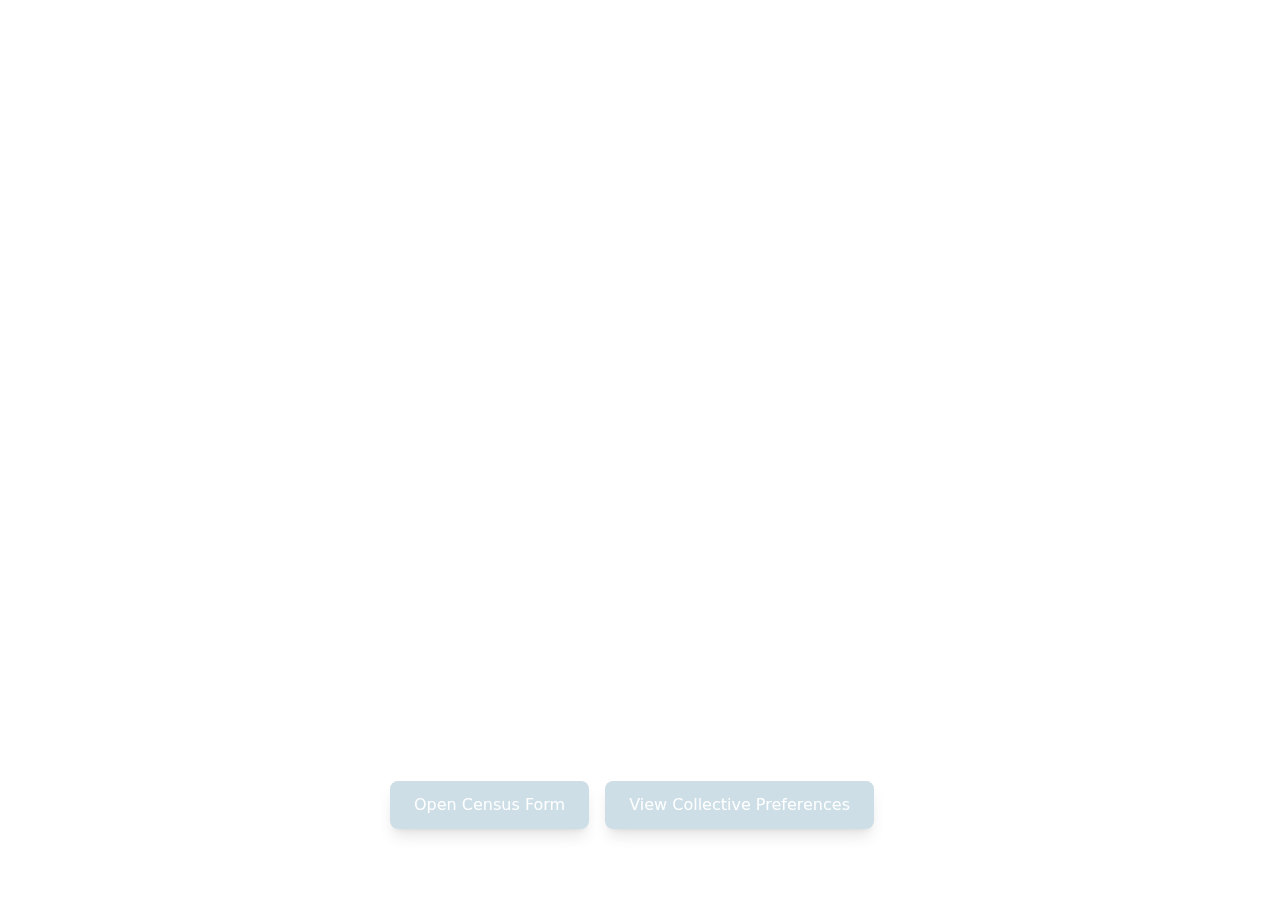
==== commit 93954469: "0.1" ====
--- a/index.html
+++ b/index.html
@@ -1,30 +1,20 @@
 <!DOCTYPE html>
-	<!--[if lt IE 7]>      <html class="no-js lt-ie9 lt-ie8 lt-ie7"> <![endif]-->
-	<!--[if IE 7]>         <html class="no-js lt-ie9 lt-ie8"> <![endif]-->
-	<!--[if IE 8]>         <html class="no-js lt-ie9"> <![endif]-->
-	<!--[if gt IE 8]><!--> <html class="no-js"> <!--<![endif]-->
-
-	<head>
-		<meta charset="utf-8">
-		<meta http-equiv="X-UA-Compatible" content="IE=edge">
-		<title>ccCloud</title>
-		<meta name="description" content="Census & Consensus Cloud" />
-		<meta name="keywords" content="fullscreen image, grid layout, flexbox grid, transition" />
-		<meta name="author" content="ccCloud" />
-		<meta name="viewport" content="width=device-width, initial-scale=1">
-
-		<!-- LOAD JQUERY LIBRARY -->
+<html lang="en">
+  <head>
+    <meta charset="UTF-8" />
+    <meta name="viewport" content="width=device-width, initial-scale=1.0" />
+    <meta name="description" content="Census & Consensus Cloud" />
+	<meta name="keywords" content="fullscreen image, grid layout, flexbox grid, transition" />
+	<meta name="author" content="CCC" />
+    <meta name="viewport" content="width=device-width, initial-scale=1">
+    <title>Census Form</title>
+    		<!-- LOAD JQUERY LIBRARY -->
 		<script type="text/javascript" src="https://ajax.googleapis.com/ajax/libs/jquery/1.11.1/jquery.js"></script>
 
                 <!-- LOADING FONTS AND ICONS -->
-        <link href="http://fonts.googleapis.com/css?family=Open+Sans:400" rel="stylesheet" property="stylesheet" type="text/css" media="all">
-
-        <link rel="manifest" href="manifest.json">   
-		<link rel="stylesheet" type="text/css" href="fonts/pe-icon-7-stroke/css/pe-icon-7-stroke.css">
-		<link rel="stylesheet" type="text/css" href="fonts/font-awesome/css/font-awesome.css">
-		
+        <link href="https://fonts.googleapis.com/css?family=Open+Sans:400" rel="stylesheet" property="stylesheet" type="text/css" media="all">
+        <link rel="manifest" href="manifest.json">  
 		<!-- REVOLUTION STYLE SHEETS -->
-		<link rel="stylesheet" type="text/css" href="css/settings.css">
 		<!-- REVOLUTION LAYERS STYLES -->
 <style></style>
 <style type="text/css">.forcefullwidth_wrapper_tp_banner{overflow:hidden}@media only screen and (max-width:960px){.defaultimg{background-size:cover !important}.tp-parallax-wrap:nth-child(3) .tp-mask-wrap{right:100px !important}}</style>
@@ -32,20 +22,7 @@
         <!-- ADD-ONS CSS FILES -->
         
         <!-- ADD-ONS JS FILES -->
-        <script>
-		// Detects if device is on iOS 
-		const isIos = () => {
-			const userAgent = window.navigator.userAgent.toLowerCase();
-			return /iphone|ipad|ipod/.test( userAgent );
-		}
-		// Detects if device is in standalone mode
-			const isInStandaloneMode = () => ('standalone' in window.navigator) && (window.navigator.standalone);
-
-		// Checks if should display install popup notification:
-		if (isIos() && !isInStandaloneMode()) {
-			this.setState({ showInstallMessage: true });
-		}
-		</script>
+        
         <!-- REVOLUTION JS FILES -->
 		<script type="text/javascript" src="js/jquery.themepunch.tools.min.js"></script>
 		<script type="text/javascript" src="js/jquery.themepunch.revolution.min.js"></script>
@@ -68,18 +45,19 @@
 				if(e.responsiveLevels&&(jQuery.each(e.responsiveLevels,function(e,f){f>i&&(t=r=f,l=e),i>f&&f>r&&(r=f,n=e)}),t>r&&(l=n)),f=e.gridheight[l]||e.gridheight[0]||e.gridheight,s=e.gridwidth[l]||e.gridwidth[0]||e.gridwidth,h=i/s,h=h>1?1:h,f=Math.round(h*f),"fullscreen"==e.sliderLayout){var u=(e.c.width(),jQuery(window).height());if(void 0!=e.fullScreenOffsetContainer){var c=e.fullScreenOffsetContainer.split(",");if (c) jQuery.each(c,function(e,i){u=jQuery(i).length>0?u-jQuery(i).outerHeight(!0):u}),e.fullScreenOffset.split("%").length>1&&void 0!=e.fullScreenOffset&&e.fullScreenOffset.length>0?u-=jQuery(window).height()*parseInt(e.fullScreenOffset,0)/100:void 0!=e.fullScreenOffset&&e.fullScreenOffset.length>0&&(u-=parseInt(e.fullScreenOffset,0))}f=u}else void 0!=e.minHeight&&f<e.minHeight&&(f=e.minHeight);e.c.closest(".rev_slider_wrapper").css({height:f})                    
 			}catch(d){console.log("Failure at Presize of Slider:"+d)}                        
 		};</script>
-	</head>
-
-	<body style="margin: 0; padding: 0">
-			
-
-<div id="rev_slider_1_1_wrapper" class="rev_slider_wrapper fullscreen-container" data-alias="cccloud" data-source="gallery" style="background:transparent;padding:0px;">
+    <script type="module" crossorigin src="/assets/index-BqJrCAui.js"></script>
+    <link rel="stylesheet" crossorigin href="/assets/index-IGaQj7cl.css">
+  </head>
+  <body>
+    <div id="app"></div>
+<!-- fullscreen mode -->    
+    <div id="rev_slider_1_1_wrapper" class="rev_slider_wrapper fullscreen-container" data-alias="cccloud" data-source="gallery" style="background:transparent;padding:0px;">
 <!-- START REVOLUTION SLIDER 5.4.8.1 fullscreen mode -->
 	<div id="rev_slider_1_1" class="rev_slider fullscreenbanner" style="display:none;" data-version="5.4.8.1">
 <ul>	<!-- SLIDE  -->
     <li data-index="rs-1" data-transition="fade" data-slotamount="default" data-hideafterloop="0" data-hideslideonmobile="off"  data-easein="default" data-easeout="default" data-masterspeed="300"  data-rotate="0"  data-saveperformance="off"  data-title="Slide" data-param1="" data-param2="" data-param3="" data-param4="" data-param5="" data-param6="" data-param7="" data-param8="" data-param9="" data-param10="" data-description="">
 		<!-- MAIN IMAGE -->
-        <img src="assets/a273b-ccCloud-bg.jpg"  alt=""  data-bgposition="center center" data-bgfit="100% 100%" data-bgrepeat="no-repeat" data-bgparallax="off" class="rev-slidebg" data-no-retina>
+        <img src="/assets/a273b-ccCloud-bg-nnSzUQcf.jpg"  alt=""  data-bgposition="center center" data-bgfit="100% 100%" data-bgrepeat="no-repeat" data-bgparallax="off" class="rev-slidebg" data-no-retina>
 		<!-- LAYERS -->
 
 		<!-- LAYER NR. 1 -->
@@ -100,10 +78,10 @@
             data-paddingbottom="[0,0,0,0]"
             data-paddingleft="[0,0,0,0]"
 
-            style="z-index: 5;"><img src="assets/9a354-ccCloud2-2.png" alt="" data-ww="full-proportional" data-hh="full-proportional" data-no-retina> </div>
+            style="z-index: 5;"><img src="/assets/9a354-ccCloud2-2-DEpZdrUB.png" alt="" data-ww="full-proportional" data-hh="full-proportional" data-no-retina> </div>
 
 		<!-- LAYER NR. 2 -->
-		<div class="tp-caption  " 
+		<div class="tp-caption   tp-resizeme" 
 			 id="slide-1-layer-3" 
 			 data-x="283" 
 			 data-y="580" 
@@ -112,7 +90,7 @@
  
             data-type="text" 
 			data-responsive_offset="on" 
-			data-responsive="off"
+
             data-frames='[{"delay":10,"split":"chars","splitdelay":0.1,"speed":2000,"split_direction":"forward","frame":"0","from":"x:[-105%];z:0;rX:0deg;rY:0deg;rZ:-90deg;sX:1;sY:1;skX:0;skY:0;","mask":"x:0px;y:0px;s:inherit;e:inherit;","to":"o:1;","ease":"Power4.easeInOut"},{"delay":"wait","speed":300,"frame":"999","to":"opacity:0;","ease":"Power3.easeInOut"}]'
             data-textAlign="['inherit','inherit','inherit','inherit']"
             data-paddingtop="[0,0,0,0]"
@@ -124,7 +102,7 @@
 <div class="rs-looped rs-pulse"  data-easing="" data-speed="2" data-zoomstart="1" data-zoomend="1">C E N S U S </div></div>
 
 		<!-- LAYER NR. 3 -->
-		<div class="tp-caption  " 
+		<div class="tp-caption   tp-resizeme" 
 			 id="slide-1-layer-4" 
 			 data-x="977" 
 			 data-y="579" 
@@ -133,7 +111,7 @@
  
             data-type="text" 
 			data-responsive_offset="on" 
-			data-responsive="off"
+
             data-frames='[{"delay":10,"split":"chars","splitdelay":0.05,"speed":2000,"split_direction":"forward","frame":"0","from":"x:[105%];z:0;rX:45deg;rY:0deg;rZ:90deg;sX:1;sY:1;skX:0;skY:0;","mask":"x:0px;y:0px;s:inherit;e:inherit;","to":"o:1;","ease":"Power4.easeInOut"},{"delay":"wait","speed":300,"frame":"999","to":"opacity:0;","ease":"Power3.easeInOut"}]'
             data-textAlign="['inherit','inherit','inherit','inherit']"
             data-paddingtop="[0,0,0,0]"
@@ -147,7 +125,7 @@
 	<!-- SLIDE  -->
     <li data-index="rs-2" data-transition="fade" data-slotamount="default" data-hideafterloop="0" data-hideslideonmobile="off"  data-easein="default" data-easeout="default" data-masterspeed="300"  data-rotate="0"  data-saveperformance="off"  data-title="Slide" data-param1="" data-param2="" data-param3="" data-param4="" data-param5="" data-param6="" data-param7="" data-param8="" data-param9="" data-param10="" data-description="">
 		<!-- MAIN IMAGE -->
-        <img src="assets/65a90-ccCloud-bg2.jpg"  alt=""  data-bgposition="center center" data-bgfit="100% 100%" data-bgrepeat="no-repeat" data-bgparallax="off" class="rev-slidebg" data-no-retina>
+        <img src="/assets/65a90-ccCloud-bg2-CpdJgYC4.jpg"  alt=""  data-bgposition="center center" data-bgfit="100% 100%" data-bgrepeat="no-repeat" data-bgparallax="off" class="rev-slidebg" data-no-retina>
 		<!-- LAYERS -->
 
 		<!-- LAYER NR. 4 -->
@@ -168,10 +146,10 @@
             data-paddingbottom="[0,0,0,0]"
             data-paddingleft="[0,0,0,0]"
 
-            style="z-index: 5;"><img src="assets/9a354-ccCloud2-2.png" alt="" data-ww="full-proportional" data-hh="full-proportional" data-no-retina> </div>
+            style="z-index: 5;"><img src="/assets/9a354-ccCloud2-2-DEpZdrUB.png" alt="" data-ww="full-proportional" data-hh="full-proportional" data-no-retina> </div>
 
 		<!-- LAYER NR. 5 -->
-		<div class="tp-caption  " 
+		<div class="tp-caption   tp-resizeme" 
 			 id="slide-2-layer-3" 
 			 data-x="283" 
 			 data-y="580" 
@@ -180,7 +158,7 @@
  
             data-type="text" 
 			data-responsive_offset="on" 
-			data-responsive="off"
+
             data-frames='[{"delay":10,"split":"chars","splitdelay":0.1,"speed":2000,"split_direction":"forward","frame":"0","from":"x:[-105%];z:0;rX:0deg;rY:0deg;rZ:-90deg;sX:1;sY:1;skX:0;skY:0;","mask":"x:0px;y:0px;s:inherit;e:inherit;","to":"o:1;","ease":"Power4.easeInOut"},{"delay":"wait","speed":300,"frame":"999","to":"opacity:0;","ease":"Power3.easeInOut"}]'
             data-textAlign="['inherit','inherit','inherit','inherit']"
             data-paddingtop="[0,0,0,0]"
@@ -192,7 +170,7 @@
 <div class="rs-looped rs-pulse"  data-easing="" data-speed="2" data-zoomstart="1" data-zoomend="1">C E N S U S </div></div>
 
 		<!-- LAYER NR. 6 -->
-		<div class="tp-caption  " 
+		<div class="tp-caption   tp-resizeme" 
 			 id="slide-2-layer-4" 
 			 data-x="977" 
 			 data-y="579" 
@@ -201,7 +179,7 @@
  
             data-type="text" 
 			data-responsive_offset="on" 
-			data-responsive="off"
+
             data-frames='[{"delay":10,"split":"chars","splitdelay":0.05,"speed":2000,"split_direction":"forward","frame":"0","from":"x:[105%];z:0;rX:45deg;rY:0deg;rZ:90deg;sX:1;sY:1;skX:0;skY:0;","mask":"x:0px;y:0px;s:inherit;e:inherit;","to":"o:1;","ease":"Power4.easeInOut"},{"delay":"wait","speed":300,"frame":"999","to":"opacity:0;","ease":"Power3.easeInOut"}]'
             data-textAlign="['inherit','inherit','inherit','inherit']"
             data-paddingtop="[0,0,0,0]"
@@ -215,7 +193,7 @@
 	<!-- SLIDE  -->
     <li data-index="rs-3" data-transition="fade" data-slotamount="default" data-hideafterloop="0" data-hideslideonmobile="off"  data-easein="default" data-easeout="default" data-masterspeed="300"  data-rotate="0"  data-saveperformance="off"  data-title="Slide" data-param1="" data-param2="" data-param3="" data-param4="" data-param5="" data-param6="" data-param7="" data-param8="" data-param9="" data-param10="" data-description="">
 		<!-- MAIN IMAGE -->
-        <img src="assets/cd32b-ccCloud-bg3.jpg"  alt=""  data-bgposition="center center" data-bgfit="100% 100%" data-bgrepeat="no-repeat" data-bgparallax="off" class="rev-slidebg" data-no-retina>
+        <img src="/assets/cd32b-ccCloud-bg3-DLg7htCi.jpg"  alt=""  data-bgposition="center center" data-bgfit="100% 100%" data-bgrepeat="no-repeat" data-bgparallax="off" class="rev-slidebg" data-no-retina>
 		<!-- LAYERS -->
 
 		<!-- LAYER NR. 7 -->
@@ -236,10 +214,10 @@
             data-paddingbottom="[0,0,0,0]"
             data-paddingleft="[0,0,0,0]"
 
-            style="z-index: 5;"><img src="assets/9a354-ccCloud2-2.png" alt="" data-ww="full-proportional" data-hh="full-proportional" data-no-retina> </div>
+            style="z-index: 5;"><img src="/assets/9a354-ccCloud2-2-DEpZdrUB.png" alt="" data-ww="full-proportional" data-hh="full-proportional" data-no-retina> </div>
 
 		<!-- LAYER NR. 8 -->
-		<div class="tp-caption  " 
+		<div class="tp-caption   tp-resizeme" 
 			 id="slide-3-layer-3" 
 			 data-x="283" 
 			 data-y="580" 
@@ -248,7 +226,7 @@
  
             data-type="text" 
 			data-responsive_offset="on" 
-			data-responsive="off"
+
             data-frames='[{"delay":10,"split":"chars","splitdelay":0.1,"speed":2000,"split_direction":"forward","frame":"0","from":"x:[-105%];z:0;rX:0deg;rY:0deg;rZ:-90deg;sX:1;sY:1;skX:0;skY:0;","mask":"x:0px;y:0px;s:inherit;e:inherit;","to":"o:1;","ease":"Power4.easeInOut"},{"delay":"wait","speed":300,"frame":"999","to":"opacity:0;","ease":"Power3.easeInOut"}]'
             data-textAlign="['inherit','inherit','inherit','inherit']"
             data-paddingtop="[0,0,0,0]"
@@ -260,7 +238,7 @@
 <div class="rs-looped rs-pulse"  data-easing="" data-speed="2" data-zoomstart="1" data-zoomend="1">C E N S U S </div></div>
 
 		<!-- LAYER NR. 9 -->
-		<div class="tp-caption  " 
+		<div class="tp-caption   tp-resizeme" 
 			 id="slide-3-layer-4" 
 			 data-x="977" 
 			 data-y="579" 
@@ -269,7 +247,7 @@
  
             data-type="text" 
 			data-responsive_offset="on" 
-			data-responsive="off"
+
             data-frames='[{"delay":10,"split":"chars","splitdelay":0.05,"speed":2000,"split_direction":"forward","frame":"0","from":"x:[105%];z:0;rX:45deg;rY:0deg;rZ:90deg;sX:1;sY:1;skX:0;skY:0;","mask":"x:0px;y:0px;s:inherit;e:inherit;","to":"o:1;","ease":"Power4.easeInOut"},{"delay":"wait","speed":300,"frame":"999","to":"opacity:0;","ease":"Power3.easeInOut"}]'
             data-textAlign="['inherit','inherit','inherit','inherit']"
             data-paddingtop="[0,0,0,0]"
@@ -283,13 +261,13 @@
 	<!-- SLIDE  -->
     <li data-index="rs-4" data-transition="fade" data-slotamount="default" data-hideafterloop="0" data-hideslideonmobile="off"  data-easein="default" data-easeout="default" data-masterspeed="300"  data-rotate="0"  data-saveperformance="off"  data-title="Slide" data-param1="" data-param2="" data-param3="" data-param4="" data-param5="" data-param6="" data-param7="" data-param8="" data-param9="" data-param10="" data-description="">
 		<!-- MAIN IMAGE -->
-        <img src="assets/f2d2d-ccCloud-bg4.jpg"  alt=""  data-bgposition="center center" data-bgfit="100% 100%" data-bgrepeat="no-repeat" data-bgparallax="off" class="rev-slidebg" data-no-retina>
+        <img src="/assets/f2d2d-ccCloud-bg4-CGtgWW5w.jpg"  alt=""  data-bgposition="center center" data-bgfit="100% 100%" data-bgrepeat="no-repeat" data-bgparallax="off" class="rev-slidebg" data-no-retina>
 		<!-- LAYERS -->
 
 		<!-- LAYER NR. 10 -->
 		<div class="tp-caption   tp-resizeme rs-parallaxlevel-5" 
 			 id="slide-4-layer-1" 
-			 data-x="-75" 
+			 data-x="-77" 
 			 data-y="45" 
 						data-width="['full-proportional','full-proportional','full-proportional','full-proportional']"
 			data-height="['full-proportional','full-proportional','full-proportional','full-proportional']"
@@ -304,19 +282,19 @@
             data-paddingbottom="[0,0,0,0]"
             data-paddingleft="[0,0,0,0]"
 
-            style="z-index: 5;"><img src="assets/9a354-ccCloud2-2.png" alt="" data-ww="full-proportional" data-hh="full-proportional" data-no-retina> </div>
+            style="z-index: 5;"><img src="/assets/9a354-ccCloud2-2-DEpZdrUB.png" alt="" data-ww="full-proportional" data-hh="full-proportional" data-no-retina> </div>
 
 		<!-- LAYER NR. 11 -->
-		<div class="tp-caption  " 
+		<div class="tp-caption   tp-resizeme" 
 			 id="slide-4-layer-3" 
-			 data-x="286" 
-			 data-y="576" 
-						data-width="['auto']"
-			data-height="['auto']"
- 
-            data-type="text" 
-			data-responsive_offset="on" 
-			data-responsive="off"
+			 data-x="283" 
+			 data-y="580" 
+						data-width="['auto']"
+			data-height="['auto']"
+ 
+            data-type="text" 
+			data-responsive_offset="on" 
+
             data-frames='[{"delay":10,"split":"chars","splitdelay":0.1,"speed":2000,"split_direction":"forward","frame":"0","from":"x:[-105%];z:0;rX:0deg;rY:0deg;rZ:-90deg;sX:1;sY:1;skX:0;skY:0;","mask":"x:0px;y:0px;s:inherit;e:inherit;","to":"o:1;","ease":"Power4.easeInOut"},{"delay":"wait","speed":300,"frame":"999","to":"opacity:0;","ease":"Power3.easeInOut"}]'
             data-textAlign="['inherit','inherit','inherit','inherit']"
             data-paddingtop="[0,0,0,0]"
@@ -328,7 +306,7 @@
 <div class="rs-looped rs-pulse"  data-easing="" data-speed="2" data-zoomstart="1" data-zoomend="1">C E N S U S </div></div>
 
 		<!-- LAYER NR. 12 -->
-		<div class="tp-caption  " 
+		<div class="tp-caption   tp-resizeme" 
 			 id="slide-4-layer-4" 
 			 data-x="977" 
 			 data-y="579" 
@@ -337,7 +315,7 @@
  
             data-type="text" 
 			data-responsive_offset="on" 
-			data-responsive="off"
+
             data-frames='[{"delay":10,"split":"chars","splitdelay":0.05,"speed":2000,"split_direction":"forward","frame":"0","from":"x:[105%];z:0;rX:45deg;rY:0deg;rZ:90deg;sX:1;sY:1;skX:0;skY:0;","mask":"x:0px;y:0px;s:inherit;e:inherit;","to":"o:1;","ease":"Power4.easeInOut"},{"delay":"wait","speed":300,"frame":"999","to":"opacity:0;","ease":"Power3.easeInOut"}]'
             data-textAlign="['inherit','inherit','inherit','inherit']"
             data-paddingtop="[0,0,0,0]"
@@ -351,7 +329,7 @@
 	<!-- SLIDE  -->
     <li data-index="rs-5" data-transition="fade" data-slotamount="default" data-hideafterloop="0" data-hideslideonmobile="off"  data-easein="default" data-easeout="default" data-masterspeed="300"  data-rotate="0"  data-saveperformance="off"  data-title="Slide" data-param1="" data-param2="" data-param3="" data-param4="" data-param5="" data-param6="" data-param7="" data-param8="" data-param9="" data-param10="" data-description="">
 		<!-- MAIN IMAGE -->
-        <img src="assets/eab44-ccCloud-bg5.jpg"  alt=""  data-bgposition="center center" data-bgfit="100% 100%" data-bgrepeat="no-repeat" data-bgparallax="off" class="rev-slidebg" data-no-retina>
+        <img src="/assets/eab44-ccCloud-bg5-TXAyYiw_.jpg"  alt=""  data-bgposition="center center" data-bgfit="100% 100%" data-bgrepeat="no-repeat" data-bgparallax="off" class="rev-slidebg" data-no-retina>
 		<!-- LAYERS -->
 
 		<!-- LAYER NR. 13 -->
@@ -372,10 +350,10 @@
             data-paddingbottom="[0,0,0,0]"
             data-paddingleft="[0,0,0,0]"
 
-            style="z-index: 5;"><img src="assets/9a354-ccCloud2-2.png" alt="" data-ww="full-proportional" data-hh="full-proportional" data-no-retina> </div>
+            style="z-index: 5;"><img src="/assets/9a354-ccCloud2-2-DEpZdrUB.png" alt="" data-ww="full-proportional" data-hh="full-proportional" data-no-retina> </div>
 
 		<!-- LAYER NR. 14 -->
-		<div class="tp-caption  " 
+		<div class="tp-caption   tp-resizeme" 
 			 id="slide-5-layer-3" 
 			 data-x="283" 
 			 data-y="580" 
@@ -384,7 +362,7 @@
  
             data-type="text" 
 			data-responsive_offset="on" 
-			data-responsive="off"
+
             data-frames='[{"delay":10,"split":"chars","splitdelay":0.1,"speed":2000,"split_direction":"forward","frame":"0","from":"x:[-105%];z:0;rX:0deg;rY:0deg;rZ:-90deg;sX:1;sY:1;skX:0;skY:0;","mask":"x:0px;y:0px;s:inherit;e:inherit;","to":"o:1;","ease":"Power4.easeInOut"},{"delay":"wait","speed":300,"frame":"999","to":"opacity:0;","ease":"Power3.easeInOut"}]'
             data-textAlign="['inherit','inherit','inherit','inherit']"
             data-paddingtop="[0,0,0,0]"
@@ -396,7 +374,7 @@
 <div class="rs-looped rs-pulse"  data-easing="" data-speed="2" data-zoomstart="1" data-zoomend="1">C E N S U S </div></div>
 
 		<!-- LAYER NR. 15 -->
-		<div class="tp-caption  " 
+		<div class="tp-caption   tp-resizeme" 
 			 id="slide-5-layer-4" 
 			 data-x="977" 
 			 data-y="579" 
@@ -405,7 +383,7 @@
  
             data-type="text" 
 			data-responsive_offset="on" 
-			data-responsive="off"
+
             data-frames='[{"delay":10,"split":"chars","splitdelay":0.05,"speed":2000,"split_direction":"forward","frame":"0","from":"x:[105%];z:0;rX:45deg;rY:0deg;rZ:90deg;sX:1;sY:1;skX:0;skY:0;","mask":"x:0px;y:0px;s:inherit;e:inherit;","to":"o:1;","ease":"Power4.easeInOut"},{"delay":"wait","speed":300,"frame":"999","to":"opacity:0;","ease":"Power3.easeInOut"}]'
             data-textAlign="['inherit','inherit','inherit','inherit']"
             data-paddingtop="[0,0,0,0]"
@@ -482,7 +460,6 @@
      }; /* END OF ON LOAD FUNCTION */
 }()); /* END OF WRAPPING FUNCTION */
 		</script>
-		
-
-	    </body>
+<!-- fullscreen mode -->    
+  </body>
 </html>
--- a/assets/index-IGaQj7cl.css
+++ b/assets/index-IGaQj7cl.css
@@ -0,0 +1,4 @@
+@font-face{font-family:Pe-icon-7-stroke;src:url(/assets/Pe-icon-7-stroke-iUWukZXW.eot?d7yf1v);src:url(/assets/Pe-icon-7-stroke-iUWukZXW.eot?#iefixd7yf1v) format("embedded-opentype"),url(/assets/Pe-icon-7-stroke-B9oEZD7G.woff?d7yf1v) format("woff"),url(/assets/Pe-icon-7-stroke-StViNhRx.ttf?d7yf1v) format("truetype"),url(/assets/Pe-icon-7-stroke-Rrm-sKPU.svg?d7yf1v#Pe-icon-7-stroke) format("svg");font-weight:400;font-style:normal}[class^=pe-7s-],[class*=" pe-7s-"]{display:inline-block;font-family:Pe-icon-7-stroke;speak:none;font-style:normal;font-weight:400;font-variant:normal;text-transform:none;line-height:1;-webkit-font-smoothing:antialiased;-moz-osx-font-smoothing:grayscale}.pe-7s-album:before{content:""}.pe-7s-arc:before{content:""}.pe-7s-back-2:before{content:""}.pe-7s-bandaid:before{content:""}.pe-7s-car:before{content:""}.pe-7s-diamond:before{content:""}.pe-7s-door-lock:before{content:""}.pe-7s-eyedropper:before{content:""}.pe-7s-female:before{content:""}.pe-7s-gym:before{content:""}.pe-7s-hammer:before{content:""}.pe-7s-headphones:before{content:""}.pe-7s-helm:before{content:""}.pe-7s-hourglass:before{content:""}.pe-7s-leaf:before{content:""}.pe-7s-magic-wand:before{content:""}.pe-7s-male:before{content:""}.pe-7s-map-2:before{content:""}.pe-7s-next-2:before{content:""}.pe-7s-paint-bucket:before{content:""}.pe-7s-pendrive:before{content:""}.pe-7s-photo:before{content:""}.pe-7s-piggy:before{content:""}.pe-7s-plugin:before{content:""}.pe-7s-refresh-2:before{content:""}.pe-7s-rocket:before{content:""}.pe-7s-settings:before{content:""}.pe-7s-shield:before{content:""}.pe-7s-smile:before{content:""}.pe-7s-usb:before{content:""}.pe-7s-vector:before{content:""}.pe-7s-wine:before{content:""}.pe-7s-cloud-upload:before{content:""}.pe-7s-cash:before{content:""}.pe-7s-close:before{content:""}.pe-7s-bluetooth:before{content:""}.pe-7s-cloud-download:before{content:""}.pe-7s-way:before{content:""}.pe-7s-close-circle:before{content:""}.pe-7s-id:before{content:""}.pe-7s-angle-up:before{content:""}.pe-7s-wristwatch:before{content:""}.pe-7s-angle-up-circle:before{content:""}.pe-7s-world:before{content:""}.pe-7s-angle-right:before{content:""}.pe-7s-volume:before{content:""}.pe-7s-angle-right-circle:before{content:""}.pe-7s-users:before{content:""}.pe-7s-angle-left:before{content:""}.pe-7s-user-female:before{content:""}.pe-7s-angle-left-circle:before{content:""}.pe-7s-up-arrow:before{content:""}.pe-7s-angle-down:before{content:""}.pe-7s-switch:before{content:""}.pe-7s-angle-down-circle:before{content:""}.pe-7s-scissors:before{content:""}.pe-7s-wallet:before{content:""}.pe-7s-safe:before{content:""}.pe-7s-volume2:before{content:""}.pe-7s-volume1:before{content:""}.pe-7s-voicemail:before{content:""}.pe-7s-video:before{content:""}.pe-7s-user:before{content:""}.pe-7s-upload:before{content:""}.pe-7s-unlock:before{content:""}.pe-7s-umbrella:before{content:""}.pe-7s-trash:before{content:""}.pe-7s-tools:before{content:""}.pe-7s-timer:before{content:""}.pe-7s-ticket:before{content:""}.pe-7s-target:before{content:""}.pe-7s-sun:before{content:""}.pe-7s-study:before{content:""}.pe-7s-stopwatch:before{content:""}.pe-7s-star:before{content:""}.pe-7s-speaker:before{content:""}.pe-7s-signal:before{content:""}.pe-7s-shuffle:before{content:""}.pe-7s-shopbag:before{content:""}.pe-7s-share:before{content:""}.pe-7s-server:before{content:""}.pe-7s-search:before{content:""}.pe-7s-film:before{content:""}.pe-7s-science:before{content:""}.pe-7s-disk:before{content:""}.pe-7s-ribbon:before{content:""}.pe-7s-repeat:before{content:""}.pe-7s-refresh:before{content:""}.pe-7s-add-user:before{content:""}.pe-7s-refresh-cloud:before{content:""}.pe-7s-paperclip:before{content:""}.pe-7s-radio:before{content:""}.pe-7s-note2:before{content:""}.pe-7s-print:before{content:""}.pe-7s-network:before{content:""}.pe-7s-prev:before{content:""}.pe-7s-mute:before{content:""}.pe-7s-power:before{content:""}.pe-7s-medal:before{content:""}.pe-7s-portfolio:before{content:""}.pe-7s-like2:before{content:""}.pe-7s-plus:before{content:""}.pe-7s-left-arrow:before{content:""}.pe-7s-play:before{content:""}.pe-7s-key:before{content:""}.pe-7s-plane:before{content:""}.pe-7s-joy:before{content:""}.pe-7s-photo-gallery:before{content:""}.pe-7s-pin:before{content:""}.pe-7s-phone:before{content:""}.pe-7s-plug:before{content:""}.pe-7s-pen:before{content:""}.pe-7s-right-arrow:before{content:""}.pe-7s-paper-plane:before{content:""}.pe-7s-delete-user:before{content:""}.pe-7s-paint:before{content:""}.pe-7s-bottom-arrow:before{content:""}.pe-7s-notebook:before{content:""}.pe-7s-note:before{content:""}.pe-7s-next:before{content:""}.pe-7s-news-paper:before{content:""}.pe-7s-musiclist:before{content:""}.pe-7s-music:before{content:""}.pe-7s-mouse:before{content:""}.pe-7s-more:before{content:""}.pe-7s-moon:before{content:""}.pe-7s-monitor:before{content:""}.pe-7s-micro:before{content:""}.pe-7s-menu:before{content:""}.pe-7s-map:before{content:""}.pe-7s-map-marker:before{content:""}.pe-7s-mail:before{content:""}.pe-7s-mail-open:before{content:""}.pe-7s-mail-open-file:before{content:""}.pe-7s-magnet:before{content:""}.pe-7s-loop:before{content:""}.pe-7s-look:before{content:""}.pe-7s-lock:before{content:""}.pe-7s-lintern:before{content:""}.pe-7s-link:before{content:""}.pe-7s-like:before{content:""}.pe-7s-light:before{content:""}.pe-7s-less:before{content:""}.pe-7s-keypad:before{content:""}.pe-7s-junk:before{content:""}.pe-7s-info:before{content:""}.pe-7s-home:before{content:""}.pe-7s-help2:before{content:""}.pe-7s-help1:before{content:""}.pe-7s-graph3:before{content:""}.pe-7s-graph2:before{content:""}.pe-7s-graph1:before{content:""}.pe-7s-graph:before{content:""}.pe-7s-global:before{content:""}.pe-7s-gleam:before{content:""}.pe-7s-glasses:before{content:""}.pe-7s-gift:before{content:""}.pe-7s-folder:before{content:""}.pe-7s-flag:before{content:""}.pe-7s-filter:before{content:""}.pe-7s-file:before{content:""}.pe-7s-expand1:before{content:""}.pe-7s-exapnd2:before{content:""}.pe-7s-edit:before{content:""}.pe-7s-drop:before{content:""}.pe-7s-drawer:before{content:""}.pe-7s-download:before{content:""}.pe-7s-display2:before{content:""}.pe-7s-display1:before{content:""}.pe-7s-diskette:before{content:""}.pe-7s-date:before{content:""}.pe-7s-cup:before{content:""}.pe-7s-culture:before{content:""}.pe-7s-crop:before{content:""}.pe-7s-credit:before{content:""}.pe-7s-copy-file:before{content:""}.pe-7s-config:before{content:""}.pe-7s-compass:before{content:""}.pe-7s-comment:before{content:""}.pe-7s-coffee:before{content:""}.pe-7s-cloud:before{content:""}.pe-7s-clock:before{content:""}.pe-7s-check:before{content:""}.pe-7s-chat:before{content:""}.pe-7s-cart:before{content:""}.pe-7s-camera:before{content:""}.pe-7s-call:before{content:""}.pe-7s-calculator:before{content:""}.pe-7s-browser:before{content:""}.pe-7s-box2:before{content:""}.pe-7s-box1:before{content:""}.pe-7s-bookmarks:before{content:""}.pe-7s-bicycle:before{content:""}.pe-7s-bell:before{content:""}.pe-7s-battery:before{content:""}.pe-7s-ball:before{content:""}.pe-7s-back:before{content:""}.pe-7s-attention:before{content:""}.pe-7s-anchor:before{content:""}.pe-7s-albums:before{content:""}.pe-7s-alarm:before{content:""}.pe-7s-airplay:before{content:""}/*!
+ *  Font Awesome 4.7.0 by @davegandy - http://fontawesome.io - @fontawesome
+ *  License - http://fontawesome.io/license (Font: SIL OFL 1.1, CSS: MIT License)
+ */@font-face{font-family:FontAwesome;src:url(/assets/fontawesome-webfont-G5YE5S7X.eot?v=4.7.0);src:url(/assets/fontawesome-webfont-G5YE5S7X.eot?#iefix&v=4.7.0) format("embedded-opentype"),url(/assets/fontawesome-webfont-B-jkhYfk.woff2?v=4.7.0) format("woff2"),url(/assets/fontawesome-webfont-CDK5bt4p.woff?v=4.7.0) format("woff"),url(/assets/fontawesome-webfont-CQDK8MU3.ttf?v=4.7.0) format("truetype"),url(/assets/fontawesome-webfont-D13rzr4g.svg?v=4.7.0#fontawesomeregular) format("svg");font-weight:400;font-style:normal}[class^=fa-icon-],[class*=" fa-icon-"]{display:inline-block;font: 14px/1 FontAwesome;font-size:inherit;text-rendering:auto;-webkit-font-smoothing:antialiased;-moz-osx-font-smoothing:grayscale}.fa-icon-lg{font-size:1.33333333em;line-height:.75em;vertical-align:-15%}.fa-icon-2x{font-size:2em}.fa-icon-3x{font-size:3em}.fa-icon-4x{font-size:4em}.fa-icon-5x{font-size:5em}.fa-icon-fw{width:1.28571429em;text-align:center}.fa-icon-ul{padding-left:0;margin-left:2.14285714em;list-style-type:none}.fa-icon-ul>li{position:relative}.fa-icon-li{position:absolute;left:-2.14285714em;width:2.14285714em;top:.14285714em;text-align:center}.fa-icon-li.fa-icon-lg{left:-1.85714286em}.fa-icon-border{padding:.2em .25em .15em;border:solid .08em #eeeeee;border-radius:.1em}.fa-icon-pull-left{float:left}.fa-icon-pull-right{float:right}.fa.fa-icon-pull-left{margin-right:.3em}.fa.fa-icon-pull-right{margin-left:.3em}.pull-right{float:right}.pull-left{float:left}.fa.pull-left{margin-right:.3em}.fa.pull-right{margin-left:.3em}.fa-icon-spin{animation:fa-spin 2s infinite linear}.fa-icon-pulse{animation:fa-spin 1s infinite steps(8)}@keyframes fa-spin{0%{transform:rotate(0)}to{transform:rotate(359deg)}}.fa-icon-rotate-90{-ms-filter:"progid:DXImageTransform.Microsoft.BasicImage(rotation=1)";transform:rotate(90deg)}.fa-icon-rotate-180{-ms-filter:"progid:DXImageTransform.Microsoft.BasicImage(rotation=2)";transform:rotate(180deg)}.fa-icon-rotate-270{-ms-filter:"progid:DXImageTransform.Microsoft.BasicImage(rotation=3)";transform:rotate(270deg)}.fa-icon-flip-horizontal{-ms-filter:"progid:DXImageTransform.Microsoft.BasicImage(rotation=0, mirror=1)";transform:scaleX(-1)}.fa-icon-flip-vertical{-ms-filter:"progid:DXImageTransform.Microsoft.BasicImage(rotation=2, mirror=1)";transform:scaleY(-1)}:root .fa-icon-rotate-90,:root .fa-icon-rotate-180,:root .fa-icon-rotate-270,:root .fa-icon-flip-horizontal,:root .fa-icon-flip-vertical{filter:none}.fa-icon-stack{position:relative;display:inline-block;width:2em;height:2em;line-height:2em;vertical-align:middle}.fa-icon-stack-1x,.fa-icon-stack-2x{position:absolute;left:0;width:100%;text-align:center}.fa-icon-stack-1x{line-height:inherit}.fa-icon-stack-2x{font-size:2em}.fa-icon-inverse{color:#fff}.fa-icon-glass:before{content:""}.fa-icon-music:before{content:""}.fa-icon-search:before{content:""}.fa-icon-envelope-o:before{content:""}.fa-icon-heart:before{content:""}.fa-icon-star:before{content:""}.fa-icon-star-o:before{content:""}.fa-icon-user:before{content:""}.fa-icon-film:before{content:""}.fa-icon-th-large:before{content:""}.fa-icon-th:before{content:""}.fa-icon-th-list:before{content:""}.fa-icon-check:before{content:""}.fa-icon-remove:before,.fa-icon-close:before,.fa-icon-times:before{content:""}.fa-icon-search-plus:before{content:""}.fa-icon-search-minus:before{content:""}.fa-icon-power-off:before{content:""}.fa-icon-signal:before{content:""}.fa-icon-gear:before,.fa-icon-cog:before{content:""}.fa-icon-trash-o:before{content:""}.fa-icon-home:before{content:""}.fa-icon-file-o:before{content:""}.fa-icon-clock-o:before{content:""}.fa-icon-road:before{content:""}.fa-icon-download:before{content:""}.fa-icon-arrow-circle-o-down:before{content:""}.fa-icon-arrow-circle-o-up:before{content:""}.fa-icon-inbox:before{content:""}.fa-icon-play-circle-o:before{content:""}.fa-icon-rotate-right:before,.fa-icon-repeat:before{content:""}.fa-icon-refresh:before{content:""}.fa-icon-list-alt:before{content:""}.fa-icon-lock:before{content:""}.fa-icon-flag:before{content:""}.fa-icon-headphones:before{content:""}.fa-icon-volume-off:before{content:""}.fa-icon-volume-down:before{content:""}.fa-icon-volume-up:before{content:""}.fa-icon-qrcode:before{content:""}.fa-icon-barcode:before{content:""}.fa-icon-tag:before{content:""}.fa-icon-tags:before{content:""}.fa-icon-book:before{content:""}.fa-icon-bookmark:before{content:""}.fa-icon-print:before{content:""}.fa-icon-camera:before{content:""}.fa-icon-font:before{content:""}.fa-icon-bold:before{content:""}.fa-icon-italic:before{content:""}.fa-icon-text-height:before{content:""}.fa-icon-text-width:before{content:""}.fa-icon-align-left:before{content:""}.fa-icon-align-center:before{content:""}.fa-icon-align-right:before{content:""}.fa-icon-align-justify:before{content:""}.fa-icon-list:before{content:""}.fa-icon-dedent:before,.fa-icon-outdent:before{content:""}.fa-icon-indent:before{content:""}.fa-icon-video-camera:before{content:""}.fa-icon-photo:before,.fa-icon-image:before,.fa-icon-picture-o:before{content:""}.fa-icon-pencil:before{content:""}.fa-icon-map-marker:before{content:""}.fa-icon-adjust:before{content:""}.fa-icon-tint:before{content:""}.fa-icon-edit:before,.fa-icon-pencil-square-o:before{content:""}.fa-icon-share-square-o:before{content:""}.fa-icon-check-square-o:before{content:""}.fa-icon-arrows:before{content:""}.fa-icon-step-backward:before{content:""}.fa-icon-fast-backward:before{content:""}.fa-icon-backward:before{content:""}.fa-icon-play:before{content:""}.fa-icon-pause:before{content:""}.fa-icon-stop:before{content:""}.fa-icon-forward:before{content:""}.fa-icon-fast-forward:before{content:""}.fa-icon-step-forward:before{content:""}.fa-icon-eject:before{content:""}.fa-icon-chevron-left:before{content:""}.fa-icon-chevron-right:before{content:""}.fa-icon-plus-circle:before{content:""}.fa-icon-minus-circle:before{content:""}.fa-icon-times-circle:before{content:""}.fa-icon-check-circle:before{content:""}.fa-icon-question-circle:before{content:""}.fa-icon-info-circle:before{content:""}.fa-icon-crosshairs:before{content:""}.fa-icon-times-circle-o:before{content:""}.fa-icon-check-circle-o:before{content:""}.fa-icon-ban:before{content:""}.fa-icon-arrow-left:before{content:""}.fa-icon-arrow-right:before{content:""}.fa-icon-arrow-up:before{content:""}.fa-icon-arrow-down:before{content:""}.fa-icon-mail-forward:before,.fa-icon-share:before{content:""}.fa-icon-expand:before{content:""}.fa-icon-compress:before{content:""}.fa-icon-plus:before{content:""}.fa-icon-minus:before{content:""}.fa-icon-asterisk:before{content:""}.fa-icon-exclamation-circle:before{content:""}.fa-icon-gift:before{content:""}.fa-icon-leaf:before{content:""}.fa-icon-fire:before{content:""}.fa-icon-eye:before{content:""}.fa-icon-eye-slash:before{content:""}.fa-icon-warning:before,.fa-icon-exclamation-triangle:before{content:""}.fa-icon-plane:before{content:""}.fa-icon-calendar:before{content:""}.fa-icon-random:before{content:""}.fa-icon-comment:before{content:""}.fa-icon-magnet:before{content:""}.fa-icon-chevron-up:before{content:""}.fa-icon-chevron-down:before{content:""}.fa-icon-retweet:before{content:""}.fa-icon-shopping-cart:before{content:""}.fa-icon-folder:before{content:""}.fa-icon-folder-open:before{content:""}.fa-icon-arrows-v:before{content:""}.fa-icon-arrows-h:before{content:""}.fa-icon-bar-chart-o:before,.fa-icon-bar-chart:before{content:""}.fa-icon-twitter-square:before{content:""}.fa-icon-facebook-square:before{content:""}.fa-icon-camera-retro:before{content:""}.fa-icon-key:before{content:""}.fa-icon-gears:before,.fa-icon-cogs:before{content:""}.fa-icon-comments:before{content:""}.fa-icon-thumbs-o-up:before{content:""}.fa-icon-thumbs-o-down:before{content:""}.fa-icon-star-half:before{content:""}.fa-icon-heart-o:before{content:""}.fa-icon-sign-out:before{content:""}.fa-icon-linkedin-square:before{content:""}.fa-icon-thumb-tack:before{content:""}.fa-icon-external-link:before{content:""}.fa-icon-sign-in:before{content:""}.fa-icon-trophy:before{content:""}.fa-icon-github-square:before{content:""}.fa-icon-upload:before{content:""}.fa-icon-lemon-o:before{content:""}.fa-icon-phone:before{content:""}.fa-icon-square-o:before{content:""}.fa-icon-bookmark-o:before{content:""}.fa-icon-phone-square:before{content:""}.fa-icon-twitter:before{content:""}.fa-icon-facebook-f:before,.fa-icon-facebook:before{content:""}.fa-icon-github:before{content:""}.fa-icon-unlock:before{content:""}.fa-icon-credit-card:before{content:""}.fa-icon-feed:before,.fa-icon-rss:before{content:""}.fa-icon-hdd-o:before{content:""}.fa-icon-bullhorn:before{content:""}.fa-icon-bell:before{content:""}.fa-icon-certificate:before{content:""}.fa-icon-hand-o-right:before{content:""}.fa-icon-hand-o-left:before{content:""}.fa-icon-hand-o-up:before{content:""}.fa-icon-hand-o-down:before{content:""}.fa-icon-arrow-circle-left:before{content:""}.fa-icon-arrow-circle-right:before{content:""}.fa-icon-arrow-circle-up:before{content:""}.fa-icon-arrow-circle-down:before{content:""}.fa-icon-globe:before{content:""}.fa-icon-wrench:before{content:""}.fa-icon-tasks:before{content:""}.fa-icon-filter:before{content:""}.fa-icon-briefcase:before{content:""}.fa-icon-arrows-alt:before{content:""}.fa-icon-group:before,.fa-icon-users:before{content:""}.fa-icon-chain:before,.fa-icon-link:before{content:""}.fa-icon-cloud:before{content:""}.fa-icon-flask:before{content:""}.fa-icon-cut:before,.fa-icon-scissors:before{content:""}.fa-icon-copy:before,.fa-icon-files-o:before{content:""}.fa-icon-paperclip:before{content:""}.fa-icon-save:before,.fa-icon-floppy-o:before{content:""}.fa-icon-square:before{content:""}.fa-icon-navicon:before,.fa-icon-reorder:before,.fa-icon-bars:before{content:""}.fa-icon-list-ul:before{content:""}.fa-icon-list-ol:before{content:""}.fa-icon-strikethrough:before{content:""}.fa-icon-underline:before{content:""}.fa-icon-table:before{content:""}.fa-icon-magic:before{content:""}.fa-icon-truck:before{content:""}.fa-icon-pinterest:before{content:""}.fa-icon-pinterest-square:before{content:""}.fa-icon-google-plus-square:before{content:""}.fa-icon-google-plus:before{content:""}.fa-icon-money:before{content:""}.fa-icon-caret-down:before{content:""}.fa-icon-caret-up:before{content:""}.fa-icon-caret-left:before{content:""}.fa-icon-caret-right:before{content:""}.fa-icon-columns:before{content:""}.fa-icon-unsorted:before,.fa-icon-sort:before{content:""}.fa-icon-sort-down:before,.fa-icon-sort-desc:before{content:""}.fa-icon-sort-up:before,.fa-icon-sort-asc:before{content:""}.fa-icon-envelope:before{content:""}.fa-icon-linkedin:before{content:""}.fa-icon-rotate-left:before,.fa-icon-undo:before{content:""}.fa-icon-legal:before,.fa-icon-gavel:before{content:""}.fa-icon-dashboard:before,.fa-icon-tachometer:before{content:""}.fa-icon-comment-o:before{content:""}.fa-icon-comments-o:before{content:""}.fa-icon-flash:before,.fa-icon-bolt:before{content:""}.fa-icon-sitemap:before{content:""}.fa-icon-umbrella:before{content:""}.fa-icon-paste:before,.fa-icon-clipboard:before{content:""}.fa-icon-lightbulb-o:before{content:""}.fa-icon-exchange:before{content:""}.fa-icon-cloud-download:before{content:""}.fa-icon-cloud-upload:before{content:""}.fa-icon-user-md:before{content:""}.fa-icon-stethoscope:before{content:""}.fa-icon-suitcase:before{content:""}.fa-icon-bell-o:before{content:""}.fa-icon-coffee:before{content:""}.fa-icon-cutlery:before{content:""}.fa-icon-file-text-o:before{content:""}.fa-icon-building-o:before{content:""}.fa-icon-hospital-o:before{content:""}.fa-icon-ambulance:before{content:""}.fa-icon-medkit:before{content:""}.fa-icon-fighter-jet:before{content:""}.fa-icon-beer:before{content:""}.fa-icon-h-square:before{content:""}.fa-icon-plus-square:before{content:""}.fa-icon-angle-double-left:before{content:""}.fa-icon-angle-double-right:before{content:""}.fa-icon-angle-double-up:before{content:""}.fa-icon-angle-double-down:before{content:""}.fa-icon-angle-left:before{content:""}.fa-icon-angle-right:before{content:""}.fa-icon-angle-up:before{content:""}.fa-icon-angle-down:before{content:""}.fa-icon-desktop:before{content:""}.fa-icon-laptop:before{content:""}.fa-icon-tablet:before{content:""}.fa-icon-mobile-phone:before,.fa-icon-mobile:before{content:""}.fa-icon-circle-o:before{content:""}.fa-icon-quote-left:before{content:""}.fa-icon-quote-right:before{content:""}.fa-icon-spinner:before{content:""}.fa-icon-circle:before{content:""}.fa-icon-mail-reply:before,.fa-icon-reply:before{content:""}.fa-icon-github-alt:before{content:""}.fa-icon-folder-o:before{content:""}.fa-icon-folder-open-o:before{content:""}.fa-icon-smile-o:before{content:""}.fa-icon-frown-o:before{content:""}.fa-icon-meh-o:before{content:""}.fa-icon-gamepad:before{content:""}.fa-icon-keyboard-o:before{content:""}.fa-icon-flag-o:before{content:""}.fa-icon-flag-checkered:before{content:""}.fa-icon-terminal:before{content:""}.fa-icon-code:before{content:""}.fa-icon-mail-reply-all:before,.fa-icon-reply-all:before{content:""}.fa-icon-star-half-empty:before,.fa-icon-star-half-full:before,.fa-icon-star-half-o:before{content:""}.fa-icon-location-arrow:before{content:""}.fa-icon-crop:before{content:""}.fa-icon-code-fork:before{content:""}.fa-icon-unlink:before,.fa-icon-chain-broken:before{content:""}.fa-icon-question:before{content:""}.fa-icon-info:before{content:""}.fa-icon-exclamation:before{content:""}.fa-icon-superscript:before{content:""}.fa-icon-subscript:before{content:""}.fa-icon-eraser:before{content:""}.fa-icon-puzzle-piece:before{content:""}.fa-icon-microphone:before{content:""}.fa-icon-microphone-slash:before{content:""}.fa-icon-shield:before{content:""}.fa-icon-calendar-o:before{content:""}.fa-icon-fire-extinguisher:before{content:""}.fa-icon-rocket:before{content:""}.fa-icon-maxcdn:before{content:""}.fa-icon-chevron-circle-left:before{content:""}.fa-icon-chevron-circle-right:before{content:""}.fa-icon-chevron-circle-up:before{content:""}.fa-icon-chevron-circle-down:before{content:""}.fa-icon-html5:before{content:""}.fa-icon-css3:before{content:""}.fa-icon-anchor:before{content:""}.fa-icon-unlock-alt:before{content:""}.fa-icon-bullseye:before{content:""}.fa-icon-ellipsis-h:before{content:""}.fa-icon-ellipsis-v:before{content:""}.fa-icon-rss-square:before{content:""}.fa-icon-play-circle:before{content:""}.fa-icon-ticket:before{content:""}.fa-icon-minus-square:before{content:""}.fa-icon-minus-square-o:before{content:""}.fa-icon-level-up:before{content:""}.fa-icon-level-down:before{content:""}.fa-icon-check-square:before{content:""}.fa-icon-pencil-square:before{content:""}.fa-icon-external-link-square:before{content:""}.fa-icon-share-square:before{content:""}.fa-icon-compass:before{content:""}.fa-icon-toggle-down:before,.fa-icon-caret-square-o-down:before{content:""}.fa-icon-toggle-up:before,.fa-icon-caret-square-o-up:before{content:""}.fa-icon-toggle-right:before,.fa-icon-caret-square-o-right:before{content:""}.fa-icon-euro:before,.fa-icon-eur:before{content:""}.fa-icon-gbp:before{content:""}.fa-icon-dollar:before,.fa-icon-usd:before{content:""}.fa-icon-rupee:before,.fa-icon-inr:before{content:""}.fa-icon-cny:before,.fa-icon-rmb:before,.fa-icon-yen:before,.fa-icon-jpy:before{content:""}.fa-icon-ruble:before,.fa-icon-rouble:before,.fa-icon-rub:before{content:""}.fa-icon-won:before,.fa-icon-krw:before{content:""}.fa-icon-bitcoin:before,.fa-icon-btc:before{content:""}.fa-icon-file:before{content:""}.fa-icon-file-text:before{content:""}.fa-icon-sort-alpha-asc:before{content:""}.fa-icon-sort-alpha-desc:before{content:""}.fa-icon-sort-amount-asc:before{content:""}.fa-icon-sort-amount-desc:before{content:""}.fa-icon-sort-numeric-asc:before{content:""}.fa-icon-sort-numeric-desc:before{content:""}.fa-icon-thumbs-up:before{content:""}.fa-icon-thumbs-down:before{content:""}.fa-icon-youtube-square:before{content:""}.fa-icon-youtube:before{content:""}.fa-icon-xing:before{content:""}.fa-icon-xing-square:before{content:""}.fa-icon-youtube-play:before{content:""}.fa-icon-dropbox:before{content:""}.fa-icon-stack-overflow:before{content:""}.fa-icon-instagram:before{content:""}.fa-icon-flickr:before{content:""}.fa-icon-adn:before{content:""}.fa-icon-bitbucket:before{content:""}.fa-icon-bitbucket-square:before{content:""}.fa-icon-tumblr:before{content:""}.fa-icon-tumblr-square:before{content:""}.fa-icon-long-arrow-down:before{content:""}.fa-icon-long-arrow-up:before{content:""}.fa-icon-long-arrow-left:before{content:""}.fa-icon-long-arrow-right:before{content:""}.fa-icon-apple:before{content:""}.fa-icon-windows:before{content:""}.fa-icon-android:before{content:""}.fa-icon-linux:before{content:""}.fa-icon-dribbble:before{content:""}.fa-icon-skype:before{content:""}.fa-icon-foursquare:before{content:""}.fa-icon-trello:before{content:""}.fa-icon-female:before{content:""}.fa-icon-male:before{content:""}.fa-icon-gittip:before,.fa-icon-gratipay:before{content:""}.fa-icon-sun-o:before{content:""}.fa-icon-moon-o:before{content:""}.fa-icon-archive:before{content:""}.fa-icon-bug:before{content:""}.fa-icon-vk:before{content:""}.fa-icon-weibo:before{content:""}.fa-icon-renren:before{content:""}.fa-icon-pagelines:before{content:""}.fa-icon-stack-exchange:before{content:""}.fa-icon-arrow-circle-o-right:before{content:""}.fa-icon-arrow-circle-o-left:before{content:""}.fa-icon-toggle-left:before,.fa-icon-caret-square-o-left:before{content:""}.fa-icon-dot-circle-o:before{content:""}.fa-icon-wheelchair:before{content:""}.fa-icon-vimeo-square:before{content:""}.fa-icon-turkish-lira:before,.fa-icon-try:before{content:""}.fa-icon-plus-square-o:before{content:""}.fa-icon-space-shuttle:before{content:""}.fa-icon-slack:before{content:""}.fa-icon-envelope-square:before{content:""}.fa-icon-wordpress:before{content:""}.fa-icon-openid:before{content:""}.fa-icon-institution:before,.fa-icon-bank:before,.fa-icon-university:before{content:""}.fa-icon-mortar-board:before,.fa-icon-graduation-cap:before{content:""}.fa-icon-yahoo:before{content:""}.fa-icon-google:before{content:""}.fa-icon-reddit:before{content:""}.fa-icon-reddit-square:before{content:""}.fa-icon-stumbleupon-circle:before{content:""}.fa-icon-stumbleupon:before{content:""}.fa-icon-delicious:before{content:""}.fa-icon-digg:before{content:""}.fa-icon-pied-piper-pp:before{content:""}.fa-icon-pied-piper-alt:before{content:""}.fa-icon-drupal:before{content:""}.fa-icon-joomla:before{content:""}.fa-icon-language:before{content:""}.fa-icon-fax:before{content:""}.fa-icon-building:before{content:""}.fa-icon-child:before{content:""}.fa-icon-paw:before{content:""}.fa-icon-spoon:before{content:""}.fa-icon-cube:before{content:""}.fa-icon-cubes:before{content:""}.fa-icon-behance:before{content:""}.fa-icon-behance-square:before{content:""}.fa-icon-steam:before{content:""}.fa-icon-steam-square:before{content:""}.fa-icon-recycle:before{content:""}.fa-icon-automobile:before,.fa-icon-car:before{content:""}.fa-icon-cab:before,.fa-icon-taxi:before{content:""}.fa-icon-tree:before{content:""}.fa-icon-spotify:before{content:""}.fa-icon-deviantart:before{content:""}.fa-icon-soundcloud:before{content:""}.fa-icon-database:before{content:""}.fa-icon-file-pdf-o:before{content:""}.fa-icon-file-word-o:before{content:""}.fa-icon-file-excel-o:before{content:""}.fa-icon-file-powerpoint-o:before{content:""}.fa-icon-file-photo-o:before,.fa-icon-file-picture-o:before,.fa-icon-file-image-o:before{content:""}.fa-icon-file-zip-o:before,.fa-icon-file-archive-o:before{content:""}.fa-icon-file-sound-o:before,.fa-icon-file-audio-o:before{content:""}.fa-icon-file-movie-o:before,.fa-icon-file-video-o:before{content:""}.fa-icon-file-code-o:before{content:""}.fa-icon-vine:before{content:""}.fa-icon-codepen:before{content:""}.fa-icon-jsfiddle:before{content:""}.fa-icon-life-bouy:before,.fa-icon-life-buoy:before,.fa-icon-life-saver:before,.fa-icon-support:before,.fa-icon-life-ring:before{content:""}.fa-icon-circle-o-notch:before{content:""}.fa-icon-ra:before,.fa-icon-resistance:before,.fa-icon-rebel:before{content:""}.fa-icon-ge:before,.fa-icon-empire:before{content:""}.fa-icon-git-square:before{content:""}.fa-icon-git:before{content:""}.fa-icon-y-combinator-square:before,.fa-icon-yc-square:before,.fa-icon-hacker-news:before{content:""}.fa-icon-tencent-weibo:before{content:""}.fa-icon-qq:before{content:""}.fa-icon-wechat:before,.fa-icon-weixin:before{content:""}.fa-icon-send:before,.fa-icon-paper-plane:before{content:""}.fa-icon-send-o:before,.fa-icon-paper-plane-o:before{content:""}.fa-icon-history:before{content:""}.fa-icon-circle-thin:before{content:""}.fa-icon-header:before{content:""}.fa-icon-paragraph:before{content:""}.fa-icon-sliders:before{content:""}.fa-icon-share-alt:before{content:""}.fa-icon-share-alt-square:before{content:""}.fa-icon-bomb:before{content:""}.fa-icon-soccer-ball-o:before,.fa-icon-futbol-o:before{content:""}.fa-icon-tty:before{content:""}.fa-icon-binoculars:before{content:""}.fa-icon-plug:before{content:""}.fa-icon-slideshare:before{content:""}.fa-icon-twitch:before{content:""}.fa-icon-yelp:before{content:""}.fa-icon-newspaper-o:before{content:""}.fa-icon-wifi:before{content:""}.fa-icon-calculator:before{content:""}.fa-icon-paypal:before{content:""}.fa-icon-google-wallet:before{content:""}.fa-icon-cc-visa:before{content:""}.fa-icon-cc-mastercard:before{content:""}.fa-icon-cc-discover:before{content:""}.fa-icon-cc-amex:before{content:""}.fa-icon-cc-paypal:before{content:""}.fa-icon-cc-stripe:before{content:""}.fa-icon-bell-slash:before{content:""}.fa-icon-bell-slash-o:before{content:""}.fa-icon-trash:before{content:""}.fa-icon-copyright:before{content:""}.fa-icon-at:before{content:""}.fa-icon-eyedropper:before{content:""}.fa-icon-paint-brush:before{content:""}.fa-icon-birthday-cake:before{content:""}.fa-icon-area-chart:before{content:""}.fa-icon-pie-chart:before{content:""}.fa-icon-line-chart:before{content:""}.fa-icon-lastfm:before{content:""}.fa-icon-lastfm-square:before{content:""}.fa-icon-toggle-off:before{content:""}.fa-icon-toggle-on:before{content:""}.fa-icon-bicycle:before{content:""}.fa-icon-bus:before{content:""}.fa-icon-ioxhost:before{content:""}.fa-icon-angellist:before{content:""}.fa-icon-cc:before{content:""}.fa-icon-shekel:before,.fa-icon-sheqel:before,.fa-icon-ils:before{content:""}.fa-icon-meanpath:before{content:""}.fa-icon-buysellads:before{content:""}.fa-icon-connectdevelop:before{content:""}.fa-icon-dashcube:before{content:""}.fa-icon-forumbee:before{content:""}.fa-icon-leanpub:before{content:""}.fa-icon-sellsy:before{content:""}.fa-icon-shirtsinbulk:before{content:""}.fa-icon-simplybuilt:before{content:""}.fa-icon-skyatlas:before{content:""}.fa-icon-cart-plus:before{content:""}.fa-icon-cart-arrow-down:before{content:""}.fa-icon-diamond:before{content:""}.fa-icon-ship:before{content:""}.fa-icon-user-secret:before{content:""}.fa-icon-motorcycle:before{content:""}.fa-icon-street-view:before{content:""}.fa-icon-heartbeat:before{content:""}.fa-icon-venus:before{content:""}.fa-icon-mars:before{content:""}.fa-icon-mercury:before{content:""}.fa-icon-intersex:before,.fa-icon-transgender:before{content:""}.fa-icon-transgender-alt:before{content:""}.fa-icon-venus-double:before{content:""}.fa-icon-mars-double:before{content:""}.fa-icon-venus-mars:before{content:""}.fa-icon-mars-stroke:before{content:""}.fa-icon-mars-stroke-v:before{content:""}.fa-icon-mars-stroke-h:before{content:""}.fa-icon-neuter:before{content:""}.fa-icon-genderless:before{content:""}.fa-icon-facebook-official:before{content:""}.fa-icon-pinterest-p:before{content:""}.fa-icon-whatsapp:before{content:""}.fa-icon-server:before{content:""}.fa-icon-user-plus:before{content:""}.fa-icon-user-times:before{content:""}.fa-icon-hotel:before,.fa-icon-bed:before{content:""}.fa-icon-viacoin:before{content:""}.fa-icon-train:before{content:""}.fa-icon-subway:before{content:""}.fa-icon-medium:before{content:""}.fa-icon-yc:before,.fa-icon-y-combinator:before{content:""}.fa-icon-optin-monster:before{content:""}.fa-icon-opencart:before{content:""}.fa-icon-expeditedssl:before{content:""}.fa-icon-battery-4:before,.fa-icon-battery:before,.fa-icon-battery-full:before{content:""}.fa-icon-battery-3:before,.fa-icon-battery-three-quarters:before{content:""}.fa-icon-battery-2:before,.fa-icon-battery-half:before{content:""}.fa-icon-battery-1:before,.fa-icon-battery-quarter:before{content:""}.fa-icon-battery-0:before,.fa-icon-battery-empty:before{content:""}.fa-icon-mouse-pointer:before{content:""}.fa-icon-i-cursor:before{content:""}.fa-icon-object-group:before{content:""}.fa-icon-object-ungroup:before{content:""}.fa-icon-sticky-note:before{content:""}.fa-icon-sticky-note-o:before{content:""}.fa-icon-cc-jcb:before{content:""}.fa-icon-cc-diners-club:before{content:""}.fa-icon-clone:before{content:""}.fa-icon-balance-scale:before{content:""}.fa-icon-hourglass-o:before{content:""}.fa-icon-hourglass-1:before,.fa-icon-hourglass-start:before{content:""}.fa-icon-hourglass-2:before,.fa-icon-hourglass-half:before{content:""}.fa-icon-hourglass-3:before,.fa-icon-hourglass-end:before{content:""}.fa-icon-hourglass:before{content:""}.fa-icon-hand-grab-o:before,.fa-icon-hand-rock-o:before{content:""}.fa-icon-hand-stop-o:before,.fa-icon-hand-paper-o:before{content:""}.fa-icon-hand-scissors-o:before{content:""}.fa-icon-hand-lizard-o:before{content:""}.fa-icon-hand-spock-o:before{content:""}.fa-icon-hand-pointer-o:before{content:""}.fa-icon-hand-peace-o:before{content:""}.fa-icon-trademark:before{content:""}.fa-icon-registered:before{content:""}.fa-icon-creative-commons:before{content:""}.fa-icon-gg:before{content:""}.fa-icon-gg-circle:before{content:""}.fa-icon-tripadvisor:before{content:""}.fa-icon-odnoklassniki:before{content:""}.fa-icon-odnoklassniki-square:before{content:""}.fa-icon-get-pocket:before{content:""}.fa-icon-wikipedia-w:before{content:""}.fa-icon-safari:before{content:""}.fa-icon-chrome:before{content:""}.fa-icon-firefox:before{content:""}.fa-icon-opera:before{content:""}.fa-icon-internet-explorer:before{content:""}.fa-icon-tv:before,.fa-icon-television:before{content:""}.fa-icon-contao:before{content:""}.fa-icon-500px:before{content:""}.fa-icon-amazon:before{content:""}.fa-icon-calendar-plus-o:before{content:""}.fa-icon-calendar-minus-o:before{content:""}.fa-icon-calendar-times-o:before{content:""}.fa-icon-calendar-check-o:before{content:""}.fa-icon-industry:before{content:""}.fa-icon-map-pin:before{content:""}.fa-icon-map-signs:before{content:""}.fa-icon-map-o:before{content:""}.fa-icon-map:before{content:""}.fa-icon-commenting:before{content:""}.fa-icon-commenting-o:before{content:""}.fa-icon-houzz:before{content:""}.fa-icon-vimeo:before{content:""}.fa-icon-black-tie:before{content:""}.fa-icon-fonticons:before{content:""}.fa-icon-reddit-alien:before{content:""}.fa-icon-edge:before{content:""}.fa-icon-credit-card-alt:before{content:""}.fa-icon-codiepie:before{content:""}.fa-icon-modx:before{content:""}.fa-icon-fort-awesome:before{content:""}.fa-icon-usb:before{content:""}.fa-icon-product-hunt:before{content:""}.fa-icon-mixcloud:before{content:""}.fa-icon-scribd:before{content:""}.fa-icon-pause-circle:before{content:""}.fa-icon-pause-circle-o:before{content:""}.fa-icon-stop-circle:before{content:""}.fa-icon-stop-circle-o:before{content:""}.fa-icon-shopping-bag:before{content:""}.fa-icon-shopping-basket:before{content:""}.fa-icon-hashtag:before{content:""}.fa-icon-bluetooth:before{content:""}.fa-icon-bluetooth-b:before{content:""}.fa-icon-percent:before{content:""}.fa-icon-gitlab:before{content:""}.fa-icon-wpbeginner:before{content:""}.fa-icon-wpforms:before{content:""}.fa-icon-envira:before{content:""}.fa-icon-universal-access:before{content:""}.fa-icon-wheelchair-alt:before{content:""}.fa-icon-question-circle-o:before{content:""}.fa-icon-blind:before{content:""}.fa-icon-audio-description:before{content:""}.fa-icon-volume-control-phone:before{content:""}.fa-icon-braille:before{content:""}.fa-icon-assistive-listening-systems:before{content:""}.fa-icon-asl-interpreting:before,.fa-icon-american-sign-language-interpreting:before{content:""}.fa-icon-deafness:before,.fa-icon-hard-of-hearing:before,.fa-icon-deaf:before{content:""}.fa-icon-glide:before{content:""}.fa-icon-glide-g:before{content:""}.fa-icon-signing:before,.fa-icon-sign-language:before{content:""}.fa-icon-low-vision:before{content:""}.fa-icon-viadeo:before{content:""}.fa-icon-viadeo-square:before{content:""}.fa-icon-snapchat:before{content:""}.fa-icon-snapchat-ghost:before{content:""}.fa-icon-snapchat-square:before{content:""}.fa-icon-pied-piper:before{content:""}.fa-icon-first-order:before{content:""}.fa-icon-yoast:before{content:""}.fa-icon-themeisle:before{content:""}.fa-icon-google-plus-circle:before,.fa-icon-google-plus-official:before{content:""}.fa-icon-fa:before,.fa-icon-font-awesome:before{content:""}.fa-icon-handshake-o:before{content:""}.fa-icon-envelope-open:before{content:""}.fa-icon-envelope-open-o:before{content:""}.fa-icon-linode:before{content:""}.fa-icon-address-book:before{content:""}.fa-icon-address-book-o:before{content:""}.fa-icon-vcard:before,.fa-icon-address-card:before{content:""}.fa-icon-vcard-o:before,.fa-icon-address-card-o:before{content:""}.fa-icon-user-circle:before{content:""}.fa-icon-user-circle-o:before{content:""}.fa-icon-user-o:before{content:""}.fa-icon-id-badge:before{content:""}.fa-icon-drivers-license:before,.fa-icon-id-card:before{content:""}.fa-icon-drivers-license-o:before,.fa-icon-id-card-o:before{content:""}.fa-icon-quora:before{content:""}.fa-icon-free-code-camp:before{content:""}.fa-icon-telegram:before{content:""}.fa-icon-thermometer-4:before,.fa-icon-thermometer:before,.fa-icon-thermometer-full:before{content:""}.fa-icon-thermometer-3:before,.fa-icon-thermometer-three-quarters:before{content:""}.fa-icon-thermometer-2:before,.fa-icon-thermometer-half:before{content:""}.fa-icon-thermometer-1:before,.fa-icon-thermometer-quarter:before{content:""}.fa-icon-thermometer-0:before,.fa-icon-thermometer-empty:before{content:""}.fa-icon-shower:before{content:""}.fa-icon-bathtub:before,.fa-icon-s15:before,.fa-icon-bath:before{content:""}.fa-icon-podcast:before{content:""}.fa-icon-window-maximize:before{content:""}.fa-icon-window-minimize:before{content:""}.fa-icon-window-restore:before{content:""}.fa-icon-times-rectangle:before,.fa-icon-window-close:before{content:""}.fa-icon-times-rectangle-o:before,.fa-icon-window-close-o:before{content:""}.fa-icon-bandcamp:before{content:""}.fa-icon-grav:before{content:""}.fa-icon-etsy:before{content:""}.fa-icon-imdb:before{content:""}.fa-icon-ravelry:before{content:""}.fa-icon-eercast:before{content:""}.fa-icon-microchip:before{content:""}.fa-icon-snowflake-o:before{content:""}.fa-icon-superpowers:before{content:""}.fa-icon-wpexplorer:before{content:""}.fa-icon-meetup:before{content:""}.sr-only{position:absolute;width:1px;height:1px;padding:0;margin:-1px;overflow:hidden;clip:rect(0,0,0,0);border:0}.sr-only-focusable:active,.sr-only-focusable:focus{position:static;width:auto;height:auto;margin:0;overflow:visible;clip:auto}#debungcontrolls{z-index:100000;position:fixed;bottom:0;width:100%;height:auto;background:#0009;padding:10px;box-sizing:border-box}.debugtimeline{width:100%;height:10px;position:relative;display:block;margin-bottom:3px;display:none;white-space:nowrap;box-sizing:border-box}.debugtimeline:hover{height:15px}.the_timeline_tester{background:#e74c3c;position:absolute;top:0;left:0;height:100%;width:0}.rs-go-fullscreen{position:fixed!important;width:100%!important;height:100%!important;top:0!important;left:0!important;z-index:9999999!important;background:#fff!important}.debugtimeline.tl_slide .the_timeline_tester{background:#f39c12}.debugtimeline.tl_frame .the_timeline_tester{background:#3498db}.debugtimline_txt{color:#fff;font-weight:400;font-size:7px;position:absolute;left:10px;top:0;white-space:nowrap;line-height:10px}.rtl{direction:rtl}@font-face{font-family:revicons;src:url(/assets/revicons-BNIKeAUC.eot?5510888);src:url(/assets/revicons-BNIKeAUC.eot?5510888#iefix) format("embedded-opentype"),url(/assets/revicons-DbTteTvA.woff?5510888) format("woff"),url(/assets/revicons-CBqxZnew.ttf?5510888) format("truetype"),url(/assets/revicons-DL4F50sD.svg?5510888#revicons) format("svg");font-weight:400;font-style:normal}[class^=revicon-]:before,[class*=" revicon-"]:before{font-family:revicons;font-style:normal;font-weight:400;speak:none;display:inline-block;text-decoration:inherit;width:1em;margin-right:.2em;text-align:center;font-variant:normal;text-transform:none;line-height:1em;margin-left:.2em}.revicon-search-1:before{content:""}.revicon-pencil-1:before{content:""}.revicon-picture-1:before{content:""}.revicon-cancel:before{content:""}.revicon-info-circled:before{content:""}.revicon-trash:before{content:""}.revicon-left-dir:before{content:""}.revicon-right-dir:before{content:""}.revicon-down-open:before{content:""}.revicon-left-open:before{content:""}.revicon-right-open:before{content:""}.revicon-angle-left:before{content:""}.revicon-angle-right:before{content:""}.revicon-left-big:before{content:""}.revicon-right-big:before{content:""}.revicon-magic:before{content:""}.revicon-picture:before{content:""}.revicon-export:before{content:""}.revicon-cog:before{content:""}.revicon-login:before{content:""}.revicon-logout:before{content:""}.revicon-video:before{content:""}.revicon-arrow-combo:before{content:""}.revicon-left-open-1:before{content:""}.revicon-right-open-1:before{content:""}.revicon-left-open-mini:before{content:""}.revicon-right-open-mini:before{content:""}.revicon-left-open-big:before{content:""}.revicon-right-open-big:before{content:""}.revicon-left:before{content:""}.revicon-right:before{content:""}.revicon-ccw:before{content:""}.revicon-arrows-ccw:before{content:""}.revicon-palette:before{content:""}.revicon-list-add:before{content:""}.revicon-doc:before{content:""}.revicon-left-open-outline:before{content:""}.revicon-left-open-2:before{content:""}.revicon-right-open-outline:before{content:""}.revicon-right-open-2:before{content:""}.revicon-equalizer:before{content:""}.revicon-layers-alt:before{content:""}.revicon-popup:before{content:""}.rev_slider_wrapper{position:relative;z-index:0;width:100%}.rev_slider{position:relative;overflow:visible}.entry-content .rev_slider a,.rev_slider a{box-shadow:none}.tp-overflow-hidden{overflow:hidden!important}.group_ov_hidden{overflow:hidden}.tp-simpleresponsive img,.rev_slider img{max-width:none!important;transition:none;margin:0;padding:0;border:none}.rev_slider .no-slides-text{font-weight:700;text-align:center;padding-top:80px}.rev_slider>ul,.rev_slider_wrapper>ul,.tp-revslider-mainul>li,.rev_slider>ul>li,.rev_slider>ul>li:before,.tp-revslider-mainul>li:before,.tp-simpleresponsive>ul,.tp-simpleresponsive>ul>li,.tp-simpleresponsive>ul>li:before{list-style:none!important;position:absolute;margin:0!important;padding:0!important;overflow-x:visible;overflow-y:visible;list-style-type:none!important;background-image:none;background-position:0px 0px;text-indent:0em;top:0;left:0}.tp-revslider-mainul>li,.rev_slider>ul>li,.rev_slider>ul>li:before,.tp-revslider-mainul>li:before,.tp-simpleresponsive>ul>li,.tp-simpleresponsive>ul>li:before{visibility:hidden}.tp-revslider-slidesli,.tp-revslider-mainul{padding:0!important;margin:0!important;list-style:none!important}.rev_slider li.tp-revslider-slidesli{position:absolute!important}.tp-caption .rs-untoggled-content{display:block}.tp-caption .rs-toggled-content{display:none}.rs-toggle-content-active.tp-caption .rs-toggled-content{display:block}.rs-toggle-content-active.tp-caption .rs-untoggled-content{display:none}.rev_slider .tp-caption,.rev_slider .caption{position:relative;visibility:hidden;white-space:nowrap;display:block;-webkit-font-smoothing:antialiased!important;z-index:1}.rev_slider .tp-caption,.rev_slider .caption,.tp-simpleresponsive img{-moz-user-select:none;-khtml-user-select:none;-webkit-user-select:none;-o-user-select:none}.rev_slider .tp-mask-wrap .tp-caption,.rev_slider .tp-mask-wrap *:last-child,.wpb_text_column .rev_slider .tp-mask-wrap .tp-caption,.wpb_text_column .rev_slider .tp-mask-wrap *:last-child{margin-bottom:0}.tp-svg-layer svg{width:100%;height:100%;position:relative;vertical-align:top}.tp-carousel-wrapper{cursor:url([data-uri]),move}.tp-carousel-wrapper.dragged{cursor:url([data-uri]),move}.tp_inner_padding{box-sizing:border-box;max-height:none!important}.tp-caption.tp-layer-selectable{-moz-user-select:all;-khtml-user-select:all;-webkit-user-select:all;-o-user-select:all}.tp-forcenotvisible,.tp-hide-revslider,.tp-caption.tp-hidden-caption,.tp-parallax-wrap.tp-hidden-caption{visibility:hidden!important;display:none!important}.rev_slider embed,.rev_slider iframe,.rev_slider object,.rev_slider audio,.rev_slider video{max-width:none!important}.tp-element-background{position:absolute;top:0;left:0;width:100%;height:100%;z-index:0}.tp-blockmask,.tp-blockmask_in,.tp-blockmask_out{position:absolute;top:0;left:0;width:100%;height:100%;background:#fff;z-index:1000;transform:scaleX(0) scaleY(0)}.tp-parallax-wrap{transform-style:preserve-3d}.rev_row_zone{position:absolute;width:100%;left:0;box-sizing:border-box;min-height:50px;font-size:0px}.rev_row_zone_top{top:0}.rev_row_zone_middle{top:50%;transform:translateY(-50%)}.rev_row_zone_bottom{bottom:0}.rev_column .tp-parallax-wrap{vertical-align:top}.rev_slider .tp-caption.rev_row{display:table;position:relative;width:100%!important;table-layout:fixed;box-sizing:border-box;vertical-align:top;height:auto!important;font-size:0px}.rev_column{display:table-cell;position:relative;vertical-align:top;height:auto;box-sizing:border-box;font-size:0px}.rev_column_inner{box-sizing:border-box;display:block;position:relative;width:100%!important;height:auto!important;white-space:normal!important}.rev_column_bg{width:100%;height:100%;position:absolute;top:0;left:0;z-index:0;box-sizing:border-box;background-clip:content-box;border:0px solid transparent}.rev_column_inner .tp-parallax-wrap,.rev_column_inner .tp-loop-wrap,.rev_column_inner .tp-mask-wrap{text-align:inherit}.rev_column_inner .tp-mask-wrap{display:inline-block}.rev_column_inner .tp-parallax-wrap .tp-loop-wrap,.rev_column_inner .tp-parallax-wrap .tp-mask-wrap,.rev_column_inner .tp-parallax-wrap{position:relative!important;left:auto!important;top:auto!important;line-height:0px}.rev_column_inner .tp-parallax-wrap .tp-loop-wrap,.rev_column_inner .tp-parallax-wrap .tp-mask-wrap,.rev_column_inner .tp-parallax-wrap,.rev_column_inner .rev_layer_in_column{vertical-align:top}.rev_break_columns{display:block!important}.rev_break_columns .tp-parallax-wrap.rev_column{display:block!important;width:100%!important}.fullscreen-container{position:relative;padding:0}.fullwidthbanner-container{position:relative;padding:0;overflow:hidden}.fullwidthbanner-container .fullwidthabanner{width:100%;position:relative}.tp-static-layers{position:absolute;z-index:101;top:0;left:0}.tp-static-layers-back{z-index:0}.tp-caption .frontcorner{width:0;height:0;border-left:40px solid transparent;border-right:0px solid transparent;border-top:40px solid #00A8FF;position:absolute;left:-40px;top:0}.tp-caption .backcorner{width:0;height:0;border-left:0px solid transparent;border-right:40px solid transparent;border-bottom:40px solid #00A8FF;position:absolute;right:0;top:0}.tp-caption .frontcornertop{width:0;height:0;border-left:40px solid transparent;border-right:0px solid transparent;border-bottom:40px solid #00A8FF;position:absolute;left:-40px;top:0}.tp-caption .backcornertop{width:0;height:0;border-left:0px solid transparent;border-right:40px solid transparent;border-top:40px solid #00A8FF;position:absolute;right:0;top:0}.tp-layer-inner-rotation{position:relative!important}img.tp-slider-alternative-image{width:100%;height:auto}.noFilterClass{filter:none!important}.rs-background-video-layer{position:absolute;top:0;left:0;width:100%;height:100%;visibility:hidden;z-index:0}.tp-caption.coverscreenvideo{width:100%;height:100%;top:0;left:0;position:absolute}.caption.fullscreenvideo,.tp-caption.fullscreenvideo{left:0;top:0;position:absolute;width:100%;height:100%}.caption.fullscreenvideo iframe,.caption.fullscreenvideo audio,.caption.fullscreenvideo video,.tp-caption.fullscreenvideo iframe,.tp-caption.fullscreenvideo iframe audio,.tp-caption.fullscreenvideo iframe video{width:100%!important;height:100%!important;display:none}.fullcoveredvideo audio,.fullscreenvideo audio .fullcoveredvideo video,.fullscreenvideo video{background:#000}.fullcoveredvideo .tp-poster{background-position:center center;background-size:cover;width:100%;height:100%;top:0;left:0}.videoisplaying .html5vid .tp-poster{display:none}.tp-video-play-button{background:#000;background:#0000004d;border-radius:5px;position:absolute;top:50%;left:50%;color:#fff;margin-top:-25px;margin-left:-25px;line-height:50px!important;text-align:center;cursor:pointer;width:50px;height:50px;box-sizing:border-box;display:inline-block;vertical-align:top;z-index:4;opacity:0;transition:opacity .3s ease-out!important}.tp-hiddenaudio,.tp-audio-html5 .tp-video-play-button{display:none!important}.tp-caption .html5vid{width:100%!important;height:100%!important}.tp-video-play-button i{width:50px;height:50px;display:inline-block;text-align:center;vertical-align:top;line-height:50px!important;font-size:40px!important}.tp-caption:hover .tp-video-play-button{opacity:1;display:block}.tp-caption .tp-revstop{display:none;border-left:5px solid #fff!important;border-right:5px solid #fff!important;margin-top:15px!important;line-height:20px!important;vertical-align:top;font-size:25px!important}.videoisplaying .revicon-right-dir{display:none}.videoisplaying .tp-revstop{display:inline-block}.videoisplaying .tp-video-play-button{display:none}.fullcoveredvideo .tp-video-play-button{display:none!important}.fullscreenvideo .fullscreenvideo audio{-o-object-fit:contain!important;object-fit:contain!important}.fullscreenvideo .fullscreenvideo video{-o-object-fit:contain!important;object-fit:contain!important}.fullscreenvideo .fullcoveredvideo audio{-o-object-fit:cover!important;object-fit:cover!important}.fullscreenvideo .fullcoveredvideo video{-o-object-fit:cover!important;object-fit:cover!important}.tp-video-controls{position:absolute;bottom:0;left:0;right:0;padding:5px;opacity:0;transition:opacity .3s;background-image:linear-gradient(to bottom,#000 13%,#323232);display:table;max-width:100%;overflow:hidden;box-sizing:border-box}.tp-caption:hover .tp-video-controls{opacity:.9}.tp-video-button{background:#00000080;border:0;color:#eee;border-radius:3px;cursor:pointer;line-height:12px;font-size:12px;color:#fff;padding:0;margin:0;outline:none}.tp-video-button:hover{cursor:pointer}.tp-video-button-wrap,.tp-video-seek-bar-wrap,.tp-video-vol-bar-wrap{padding:0 5px;display:table-cell;vertical-align:middle}.tp-video-seek-bar-wrap{width:80%}.tp-video-vol-bar-wrap{width:20%}.tp-volume-bar,.tp-seek-bar{width:100%;cursor:pointer;outline:none;line-height:12px;margin:0;padding:0}.rs-fullvideo-cover{width:100%;height:100%;top:0;left:0;position:absolute;background:transparent;z-index:5}.disabled_lc .tp-video-play-button,.rs-background-video-layer video::-webkit-media-controls-start-playback-button,.rs-background-video-layer video::-webkit-media-controls,.rs-background-video-layer audio::-webkit-media-controls{display:none!important}.tp-audio-html5 .tp-video-controls{opacity:1!important;visibility:visible!important}.tp-dottedoverlay{background-repeat:repeat;width:100%;height:100%;position:absolute;top:0;left:0;z-index:3}.tp-dottedoverlay.twoxtwo{background:url(../assets/gridtile.png)}.tp-dottedoverlay.twoxtwowhite{background:url(../assets/gridtile_white.png)}.tp-dottedoverlay.threexthree{background:url(../assets/gridtile_3x3.png)}.tp-dottedoverlay.threexthreewhite{background:url(../assets/gridtile_3x3_white.png)}.tp-shadowcover{width:100%;height:100%;top:0;left:0;background:#fff;position:absolute;z-index:-1}.tp-shadow1{box-shadow:0 10px 6px -6px #000c}.tp-shadow2:before,.tp-shadow2:after,.tp-shadow3:before,.tp-shadow4:after{z-index:-2;position:absolute;content:"";bottom:10px;left:10px;width:50%;top:85%;max-width:300px;background:transparent;box-shadow:0 15px 10px #000c;transform:rotate(-3deg)}.tp-shadow2:after,.tp-shadow4:after{transform:rotate(3deg);right:10px;left:auto}.tp-shadow5{position:relative;box-shadow:0 1px 4px #0000004d,0 0 40px #0000001a inset}.tp-shadow5:before,.tp-shadow5:after{content:"";position:absolute;z-index:-2;box-shadow:0 0 25px #0009;inset:30% 20px 0;border-radius:100px/20px}.tp-button{padding:6px 13px 5px;border-radius:3px;height:30px;cursor:pointer;color:#fff!important;text-shadow:0px 1px 1px rgba(0,0,0,.6)!important;font-size:15px;line-height:45px!important;font-family:arial,sans-serif;font-weight:700;letter-spacing:-1px;text-decoration:none}.tp-button.big{color:#fff;text-shadow:0px 1px 1px rgba(0,0,0,.6);font-weight:700;padding:9px 20px;font-size:19px;line-height:57px!important}.purchase:hover,.tp-button:hover,.tp-button.big:hover{background-position:bottom,15px 11px}.tp-button.green,.tp-button:hover.green,.purchase.green,.purchase:hover.green{background-color:#21a117;box-shadow:0 3px #104d0b}.tp-button.blue,.tp-button:hover.blue,.purchase.blue,.purchase:hover.blue{background-color:#1d78cb;box-shadow:0 3px #0f3e68}.tp-button.red,.tp-button:hover.red,.purchase.red,.purchase:hover.red{background-color:#cb1d1d;box-shadow:0 3px #7c1212}.tp-button.orange,.tp-button:hover.orange,.purchase.orange,.purchase:hover.orange{background-color:#f70;box-shadow:0 3px #a34c00}.tp-button.darkgrey,.tp-button.grey,.tp-button:hover.darkgrey,.tp-button:hover.grey,.purchase.darkgrey,.purchase:hover.darkgrey{background-color:#555;box-shadow:0 3px #222}.tp-button.lightgrey,.tp-button:hover.lightgrey,.purchase.lightgrey,.purchase:hover.lightgrey{background-color:#888;box-shadow:0 3px #555}.rev-btn,.rev-btn:visited{outline:none!important;box-shadow:none!important;text-decoration:none!important;line-height:44px;font-size:17px;font-weight:500;padding:12px 35px;box-sizing:border-box;font-family:Roboto,sans-serif;cursor:pointer}.rev-btn.rev-uppercase,.rev-btn.rev-uppercase:visited{text-transform:uppercase;letter-spacing:1px;font-size:15px;font-weight:900}.rev-btn.rev-withicon i{font-size:15px;font-weight:400;position:relative;top:0;transition:all .2s ease-out!important;margin-left:10px!important}.rev-btn.rev-hiddenicon i{font-size:15px;font-weight:400;position:relative;top:0;transition:all .2s ease-out!important;opacity:0;margin-left:0!important;width:0px!important}.rev-btn.rev-hiddenicon:hover i{opacity:1!important;margin-left:10px!important;width:auto!important}.rev-btn.rev-medium,.rev-btn.rev-medium:visited{line-height:36px;font-size:14px;padding:10px 30px}.rev-btn.rev-medium.rev-withicon i,.rev-btn.rev-medium.rev-hiddenicon i{font-size:14px;top:0}.rev-btn.rev-small,.rev-btn.rev-small:visited{line-height:28px;font-size:12px;padding:7px 20px}.rev-btn.rev-small.rev-withicon i,.rev-btn.rev-small.rev-hiddenicon i{font-size:12px;top:0}.rev-maxround{border-radius:30px}.rev-minround{border-radius:3px}.rev-burger{position:relative;width:60px;height:60px;box-sizing:border-box;padding:22px 0 0 14px;border-radius:50%;border:1px solid rgba(51,51,51,.25);-webkit-tap-highlight-color:rgba(0,0,0,0);-webkit-tap-highlight-color:transparent;cursor:pointer}.rev-burger span{display:block;width:30px;height:3px;background:#333;transition:.7s;pointer-events:none;transform-style:flat!important}.rev-burger span:nth-child(2){margin:3px 0}#dialog_addbutton .rev-burger:hover :first-child,.open .rev-burger :first-child,.open.rev-burger :first-child{transform:translateY(6px) rotate(-45deg)}#dialog_addbutton .rev-burger:hover :nth-child(2),.open .rev-burger :nth-child(2),.open.rev-burger :nth-child(2){transform:rotate(-45deg);opacity:0}#dialog_addbutton .rev-burger:hover :last-child,.open .rev-burger :last-child,.open.rev-burger :last-child{transform:translateY(-6px) rotate(-135deg)}.rev-burger.revb-white{border:2px solid rgba(255,255,255,.2)}.rev-burger.revb-white span{background:#fff}.rev-burger.revb-whitenoborder{border:0}.rev-burger.revb-whitenoborder span{background:#fff}.rev-burger.revb-darknoborder{border:0}.rev-burger.revb-darknoborder span{background:#333}.rev-burger.revb-whitefull{background:#fff;border:none}.rev-burger.revb-whitefull span{background:#333}.rev-burger.revb-darkfull{background:#333;border:none}.rev-burger.revb-darkfull span{background:#fff}@keyframes rev-ani-mouse{0%{opacity:1;top:29%}15%{opacity:1;top:50%}50%{opacity:0;top:50%}to{opacity:0;top:29%}}.rev-scroll-btn{display:inline-block;position:relative;left:0;right:0;text-align:center;cursor:pointer;width:35px;height:55px;box-sizing:border-box;border:3px solid white;border-radius:23px}.rev-scroll-btn>*{display:inline-block;line-height:18px;font-size:13px;font-weight:400;color:#7f8c8d;color:#fff;font-family:proxima-nova,Helvetica Neue,Helvetica,Arial,sans-serif;letter-spacing:2px}.rev-scroll-btn>*:hover,.rev-scroll-btn>*:focus,.rev-scroll-btn>*.active{color:#fff}.rev-scroll-btn>*:hover,.rev-scroll-btn>*:focus,.rev-scroll-btn>*:active,.rev-scroll-btn>*.active{opacity:.8}.rev-scroll-btn.revs-fullwhite{background:#fff}.rev-scroll-btn.revs-fullwhite span{background:#333}.rev-scroll-btn.revs-fulldark{background:#333;border:none}.rev-scroll-btn.revs-fulldark span{background:#fff}.rev-scroll-btn span{position:absolute;display:block;top:29%;left:50%;width:8px;height:8px;margin:-4px 0 0 -4px;background:#fff;border-radius:50%;animation:rev-ani-mouse 2.5s linear infinite}.rev-scroll-btn.revs-dark{border-color:#333}.rev-scroll-btn.revs-dark span{background:#333}.rev-control-btn{position:relative;display:inline-block;z-index:5;color:#fff;font-size:20px;line-height:60px;font-weight:400;font-style:normal;font-family:Raleway;text-decoration:none;text-align:center;background-color:#000;border-radius:50px;text-shadow:none;background-color:#00000080;width:60px;height:60px;box-sizing:border-box;cursor:pointer}.rev-cbutton-dark-sr{border-radius:3px}.rev-cbutton-light{color:#333;background-color:#ffffffbf}.rev-cbutton-light-sr{color:#333;border-radius:3px;background-color:#ffffffbf}.rev-sbutton{line-height:37px;width:37px;height:37px}.rev-sbutton-blue{background-color:#3b5998}.rev-sbutton-lightblue{background-color:#00a0d1}.rev-sbutton-red{background-color:#dd4b39}.tp-bannertimer{visibility:hidden;width:100%;height:5px;background:#000;background:#00000026;position:absolute;z-index:200;top:0}.tp-bannertimer.tp-bottom{top:auto;bottom:0!important;height:5px}.tp-caption img{background:transparent;-ms-filter:"progid:DXImageTransform.Microsoft.gradient(startColorstr=#00FFFFFF,endColorstr=#00FFFFFF)";filter:progid:DXImageTransform.Microsoft.gradient(startColorstr=#00FFFFFF,endColorstr=#00FFFFFF);zoom:1}.caption.slidelink a div,.tp-caption.slidelink a div{width:3000px;height:1500px;background:url([data-uri]) repeat}.tp-caption.slidelink a span{background:url([data-uri]) repeat}.tp-shape{width:100%;height:100%}.tp-caption .rs-starring{display:inline-block}.tp-caption .rs-starring .star-rating{float:none;display:inline-block;vertical-align:top;color:#ffc321!important}.tp-caption .rs-starring .star-rating,.tp-caption .rs-starring-page .star-rating{position:relative;height:1em;width:5.4em;font-family:star;font-size:1em!important}.tp-caption .rs-starring .star-rating:before,.tp-caption .rs-starring-page .star-rating:before{content:"sssss";color:#e0dadf;float:left;top:0;left:0;position:absolute}.tp-caption .rs-starring .star-rating span{overflow:hidden;float:left;top:0;left:0;position:absolute;padding-top:1.5em;font-size:1em!important}.tp-caption .rs-starring .star-rating span:before{content:"SSSSS";top:0;position:absolute;left:0}.tp-loader{top:50%;left:50%;z-index:10000;position:absolute}.tp-loader.spinner0{width:40px;height:40px;background-color:#fff;background-image:url([data-uri]);background-repeat:no-repeat;background-position:center center;box-shadow:0 0 20px #00000026;margin-top:-20px;margin-left:-20px;animation:tp-rotateplane 1.2s infinite ease-in-out;border-radius:3px}.tp-loader.spinner1{width:40px;height:40px;background-color:#fff;box-shadow:0 0 20px #00000026;margin-top:-20px;margin-left:-20px;animation:tp-rotateplane 1.2s infinite ease-in-out;border-radius:3px}.tp-loader.spinner5{background-image:url([data-uri]);background-repeat:no-repeat;background-position:10px 10px;background-color:#fff;margin:-22px;width:44px;height:44px;border-radius:3px}@keyframes tp-rotateplane{0%{transform:perspective(120px) rotateX(0) rotateY(0)}50%{transform:perspective(120px) rotateX(-180.1deg) rotateY(0)}to{transform:perspective(120px) rotateX(-180deg) rotateY(-179.9deg)}}.tp-loader.spinner2{width:40px;height:40px;margin-top:-20px;margin-left:-20px;background-color:red;box-shadow:0 0 20px #00000026;border-radius:100%;animation:tp-scaleout 1s infinite ease-in-out}@keyframes tp-scaleout{0%{transform:scale(0)}to{transform:scale(1);opacity:0}}.tp-loader.spinner3{margin:-9px 0 0 -35px;width:70px;text-align:center}.tp-loader.spinner3 .bounce1,.tp-loader.spinner3 .bounce2,.tp-loader.spinner3 .bounce3{width:18px;height:18px;background-color:#fff;box-shadow:0 0 20px #00000026;border-radius:100%;display:inline-block;animation:tp-bouncedelay 1.4s infinite ease-in-out;animation-fill-mode:both}.tp-loader.spinner3 .bounce1{animation-delay:-.32s}.tp-loader.spinner3 .bounce2{animation-delay:-.16s}@keyframes tp-bouncedelay{0%,80%,to{transform:scale(0)}40%{transform:scale(1)}}.tp-loader.spinner4{margin:-20px 0 0 -20px;width:40px;height:40px;text-align:center;animation:tp-rotate 2s infinite linear}.tp-loader.spinner4 .dot1,.tp-loader.spinner4 .dot2{width:60%;height:60%;display:inline-block;position:absolute;top:0;background-color:#fff;border-radius:100%;animation:tp-bounce 2s infinite ease-in-out;box-shadow:0 0 20px #00000026}.tp-loader.spinner4 .dot2{top:auto;bottom:0;animation-delay:-1s}@keyframes tp-rotate{to{transform:rotate(360deg)}}@keyframes tp-bounce{0%,to{transform:scale(0)}50%{transform:scale(1)}}.tp-thumbs.navbar,.tp-bullets.navbar,.tp-tabs.navbar{border:none;min-height:0;margin:0;border-radius:0}.tp-tabs,.tp-thumbs,.tp-bullets{position:absolute;display:block;z-index:1000;top:0;left:0}.tp-tab,.tp-thumb{cursor:pointer;position:absolute;opacity:.5;box-sizing:border-box}.tp-arr-imgholder,.tp-videoposter,.tp-thumb-image,.tp-tab-image{background-position:center center;background-size:cover;width:100%;height:100%;display:block;position:absolute;top:0;left:0}.tp-tab:hover,.tp-tab.selected,.tp-thumb:hover,.tp-thumb.selected{opacity:1}.tp-tab-mask,.tp-thumb-mask{box-sizing:border-box!important}.tp-tabs,.tp-thumbs{box-sizing:content-box!important}.tp-bullet{width:15px;height:15px;position:absolute;background:#fff;background:#ffffff4d;cursor:pointer}.tp-bullet.selected,.tp-bullet:hover{background:#fff}.tparrows{cursor:pointer;background:#000;background:#00000080;width:40px;height:40px;position:absolute;display:block;z-index:1000}.tparrows:hover{background:#000}.tparrows:before{font-family:revicons;font-size:15px;color:#fff;display:block;line-height:40px;text-align:center}.tparrows.tp-leftarrow:before{content:""}.tparrows.tp-rightarrow:before{content:""}body.rtl .tp-kbimg{left:0!important}.dddwrappershadow{box-shadow:0 45px 100px #0006}.hglayerinfo{position:fixed;bottom:0;left:0;color:#fff;font-size:12px;line-height:20px;font-weight:600;background:#000000bf;padding:5px 10px;z-index:2000;white-space:normal}.hginfo{position:absolute;top:-2px;left:-2px;color:#e74c3c;font-size:12px;font-weight:600;background:#000;padding:2px 5px}.indebugmode .tp-caption:hover{border:1px dashed #c0392b!important}.helpgrid{border:2px dashed #c0392b;position:absolute;top:0;left:0;z-index:0}#revsliderlogloglog{padding:15px;color:#fff;position:fixed;top:0;left:0;width:200px;height:150px;background:#000000b3;z-index:100000;font-size:10px;overflow:scroll}.aden{filter:hue-rotate(-20deg) contrast(.9) saturate(.85) brightness(1.2)}.aden:after{background:linear-gradient(to right,rgba(66,10,14,.2),transparent);mix-blend-mode:darken}.perpetua:after,.reyes:after{mix-blend-mode:soft-light;opacity:.5}.inkwell{filter:sepia(.3) contrast(1.1) brightness(1.1) grayscale(1)}.perpetua:after{background:linear-gradient(to bottom,#005b9a,#e6c13d)}.reyes{filter:sepia(.22) brightness(1.1) contrast(.85) saturate(.75)}.reyes:after{background:#efcdad}.gingham{filter:brightness(1.05) hue-rotate(-10deg)}.gingham:after{background:linear-gradient(to right,rgba(66,10,14,.2),transparent);mix-blend-mode:darken}.toaster{filter:contrast(1.5) brightness(.9)}.toaster:after{background:radial-gradient(circle,#804e0f,#3b003b);mix-blend-mode:screen}.walden{filter:brightness(1.1) hue-rotate(-10deg) sepia(.3) saturate(1.6)}.walden:after{background:#04c;mix-blend-mode:screen;opacity:.3}.hudson{filter:brightness(1.2) contrast(.9) saturate(1.1)}.hudson:after{background:radial-gradient(circle,#a6b1ff 50%,#342134);mix-blend-mode:multiply;opacity:.5}.earlybird{filter:contrast(.9) sepia(.2)}.earlybird:after{background:radial-gradient(circle,#d0ba8e 20%,#360309 85%,#1d0210);mix-blend-mode:overlay}.mayfair{filter:contrast(1.1) saturate(1.1)}.mayfair:after{background:radial-gradient(circle at 40% 40%,#fffc,#ffc8c899,#111 60%);mix-blend-mode:overlay;opacity:.4}.lofi{filter:saturate(1.1) contrast(1.5)}.lofi:after{background:radial-gradient(circle,transparent 70%,#222 150%);mix-blend-mode:multiply}._1977{filter:contrast(1.1) brightness(1.1) saturate(1.3)}._1977:after{background:#f36abc4d;mix-blend-mode:screen}.brooklyn{filter:contrast(.9) brightness(1.1)}.brooklyn:after{background:radial-gradient(circle,#a8dfc166 70%,#c4b7c8);mix-blend-mode:overlay}.xpro2{filter:sepia(.3)}.xpro2:after{background:radial-gradient(circle,#e6e7e0 40%,#2b2aa199 110%);mix-blend-mode:color-burn}.nashville{filter:sepia(.2) contrast(1.2) brightness(1.05) saturate(1.2)}.nashville:after{background:#00469666;mix-blend-mode:lighten}.nashville:before{background:#f7b0998f;mix-blend-mode:darken}.lark{filter:contrast(.9)}.lark:after{background:#f2f2f2cc;mix-blend-mode:darken}.lark:before{background:#22253f;mix-blend-mode:color-dodge}.moon{filter:grayscale(1) contrast(1.1) brightness(1.1)}.moon:before{background:#a0a0a0;mix-blend-mode:soft-light}.moon:after{background:#383838;mix-blend-mode:lighten}.clarendon{filter:contrast(1.2) saturate(1.35)}.clarendon:before{background:#7fbbe333;mix-blend-mode:overlay}.willow{filter:grayscale(.5) contrast(.95) brightness(.9)}.willow:before{background-color:radial-gradient(40%,circle,#d4a9af 55%,#000 150%);mix-blend-mode:overlay}.willow:after{background-color:#d8cdcb;mix-blend-mode:color}.rise{filter:brightness(1.05) sepia(.2) contrast(.9) saturate(.9)}.rise:after{background:radial-gradient(circle,rgba(232,197,152,.8),transparent 90%);mix-blend-mode:overlay;opacity:.6}.rise:before{background:radial-gradient(circle,#eccda926 55%,#321e0766);mix-blend-mode:multiply}._1977:after,._1977:before,.aden:after,.aden:before,.brooklyn:after,.brooklyn:before,.clarendon:after,.clarendon:before,.earlybird:after,.earlybird:before,.gingham:after,.gingham:before,.hudson:after,.hudson:before,.inkwell:after,.inkwell:before,.lark:after,.lark:before,.lofi:after,.lofi:before,.mayfair:after,.mayfair:before,.moon:after,.moon:before,.nashville:after,.nashville:before,.perpetua:after,.perpetua:before,.reyes:after,.reyes:before,.rise:after,.rise:before,.slumber:after,.slumber:before,.toaster:after,.toaster:before,.walden:after,.walden:before,.willow:after,.willow:before,.xpro2:after,.xpro2:before{content:"";display:block;height:100%;width:100%;top:0;left:0;position:absolute;pointer-events:none}._1977,.aden,.brooklyn,.clarendon,.earlybird,.gingham,.hudson,.inkwell,.lark,.lofi,.mayfair,.moon,.nashville,.perpetua,.reyes,.rise,.slumber,.toaster,.walden,.willow,.xpro2{position:relative}._1977 img,.aden img,.brooklyn img,.clarendon img,.earlybird img,.gingham img,.hudson img,.inkwell img,.lark img,.lofi img,.mayfair img,.moon img,.nashville img,.perpetua img,.reyes img,.rise img,.slumber img,.toaster img,.walden img,.willow img,.xpro2 img{width:100%;z-index:1}._1977:before,.aden:before,.brooklyn:before,.clarendon:before,.earlybird:before,.gingham:before,.hudson:before,.inkwell:before,.lark:before,.lofi:before,.mayfair:before,.moon:before,.nashville:before,.perpetua:before,.reyes:before,.rise:before,.slumber:before,.toaster:before,.walden:before,.willow:before,.xpro2:before{z-index:2}._1977:after,.aden:after,.brooklyn:after,.clarendon:after,.earlybird:after,.gingham:after,.hudson:after,.inkwell:after,.lark:after,.lofi:after,.mayfair:after,.moon:after,.nashville:after,.perpetua:after,.reyes:after,.rise:after,.slumber:after,.toaster:after,.walden:after,.willow:after,.xpro2:after{z-index:3}.slumber{filter:saturate(.66) brightness(1.05)}.slumber:after{background:#7d691880;mix-blend-mode:soft-light}.slumber:before{background:#45290c66;mix-blend-mode:lighten}.tp-kbimg-wrap:before,.tp-kbimg-wrap:after{height:500%;width:500%}.rs-background-video-layer iframe{visibility:inherit!important}*,:before,:after{--tw-border-spacing-x: 0;--tw-border-spacing-y: 0;--tw-translate-x: 0;--tw-translate-y: 0;--tw-rotate: 0;--tw-skew-x: 0;--tw-skew-y: 0;--tw-scale-x: 1;--tw-scale-y: 1;--tw-pan-x: ;--tw-pan-y: ;--tw-pinch-zoom: ;--tw-scroll-snap-strictness: proximity;--tw-gradient-from-position: ;--tw-gradient-via-position: ;--tw-gradient-to-position: ;--tw-ordinal: ;--tw-slashed-zero: ;--tw-numeric-figure: ;--tw-numeric-spacing: ;--tw-numeric-fraction: ;--tw-ring-inset: ;--tw-ring-offset-width: 0px;--tw-ring-offset-color: #fff;--tw-ring-color: rgb(59 130 246 / .5);--tw-ring-offset-shadow: 0 0 #0000;--tw-ring-shadow: 0 0 #0000;--tw-shadow: 0 0 #0000;--tw-shadow-colored: 0 0 #0000;--tw-blur: ;--tw-brightness: ;--tw-contrast: ;--tw-grayscale: ;--tw-hue-rotate: ;--tw-invert: ;--tw-saturate: ;--tw-sepia: ;--tw-drop-shadow: ;--tw-backdrop-blur: ;--tw-backdrop-brightness: ;--tw-backdrop-contrast: ;--tw-backdrop-grayscale: ;--tw-backdrop-hue-rotate: ;--tw-backdrop-invert: ;--tw-backdrop-opacity: ;--tw-backdrop-saturate: ;--tw-backdrop-sepia: ;--tw-contain-size: ;--tw-contain-layout: ;--tw-contain-paint: ;--tw-contain-style: }::backdrop{--tw-border-spacing-x: 0;--tw-border-spacing-y: 0;--tw-translate-x: 0;--tw-translate-y: 0;--tw-rotate: 0;--tw-skew-x: 0;--tw-skew-y: 0;--tw-scale-x: 1;--tw-scale-y: 1;--tw-pan-x: ;--tw-pan-y: ;--tw-pinch-zoom: ;--tw-scroll-snap-strictness: proximity;--tw-gradient-from-position: ;--tw-gradient-via-position: ;--tw-gradient-to-position: ;--tw-ordinal: ;--tw-slashed-zero: ;--tw-numeric-figure: ;--tw-numeric-spacing: ;--tw-numeric-fraction: ;--tw-ring-inset: ;--tw-ring-offset-width: 0px;--tw-ring-offset-color: #fff;--tw-ring-color: rgb(59 130 246 / .5);--tw-ring-offset-shadow: 0 0 #0000;--tw-ring-shadow: 0 0 #0000;--tw-shadow: 0 0 #0000;--tw-shadow-colored: 0 0 #0000;--tw-blur: ;--tw-brightness: ;--tw-contrast: ;--tw-grayscale: ;--tw-hue-rotate: ;--tw-invert: ;--tw-saturate: ;--tw-sepia: ;--tw-drop-shadow: ;--tw-backdrop-blur: ;--tw-backdrop-brightness: ;--tw-backdrop-contrast: ;--tw-backdrop-grayscale: ;--tw-backdrop-hue-rotate: ;--tw-backdrop-invert: ;--tw-backdrop-opacity: ;--tw-backdrop-saturate: ;--tw-backdrop-sepia: ;--tw-contain-size: ;--tw-contain-layout: ;--tw-contain-paint: ;--tw-contain-style: }*,:before,:after{box-sizing:border-box;border-width:0;border-style:solid;border-color:#e5e7eb}:before,:after{--tw-content: ""}html,:host{line-height:1.5;-webkit-text-size-adjust:100%;-moz-tab-size:4;-o-tab-size:4;tab-size:4;font-family:ui-sans-serif,system-ui,sans-serif,"Apple Color Emoji","Segoe UI Emoji",Segoe UI Symbol,"Noto Color Emoji";font-feature-settings:normal;font-variation-settings:normal;-webkit-tap-highlight-color:transparent}body{margin:0;line-height:inherit}hr{height:0;color:inherit;border-top-width:1px}abbr:where([title]){-webkit-text-decoration:underline dotted;text-decoration:underline dotted}h1,h2,h3,h4,h5,h6{font-size:inherit;font-weight:inherit}a{color:inherit;text-decoration:inherit}b,strong{font-weight:bolder}code,kbd,samp,pre{font-family:ui-monospace,SFMono-Regular,Menlo,Monaco,Consolas,Liberation Mono,Courier New,monospace;font-feature-settings:normal;font-variation-settings:normal;font-size:1em}small{font-size:80%}sub,sup{font-size:75%;line-height:0;position:relative;vertical-align:baseline}sub{bottom:-.25em}sup{top:-.5em}table{text-indent:0;border-color:inherit;border-collapse:collapse}button,input,optgroup,select,textarea{font-family:inherit;font-feature-settings:inherit;font-variation-settings:inherit;font-size:100%;font-weight:inherit;line-height:inherit;letter-spacing:inherit;color:inherit;margin:0;padding:0}button,select{text-transform:none}button,input:where([type=button]),input:where([type=reset]),input:where([type=submit]){-webkit-appearance:button;background-color:transparent;background-image:none}:-moz-focusring{outline:auto}:-moz-ui-invalid{box-shadow:none}progress{vertical-align:baseline}::-webkit-inner-spin-button,::-webkit-outer-spin-button{height:auto}[type=search]{-webkit-appearance:textfield;outline-offset:-2px}::-webkit-search-decoration{-webkit-appearance:none}::-webkit-file-upload-button{-webkit-appearance:button;font:inherit}summary{display:list-item}blockquote,dl,dd,h1,h2,h3,h4,h5,h6,hr,figure,p,pre{margin:0}fieldset{margin:0;padding:0}legend{padding:0}ol,ul,menu{list-style:none;margin:0;padding:0}dialog{padding:0}textarea{resize:vertical}input::-moz-placeholder,textarea::-moz-placeholder{opacity:1;color:#9ca3af}input::placeholder,textarea::placeholder{opacity:1;color:#9ca3af}button,[role=button]{cursor:pointer}:disabled{cursor:default}img,svg,video,canvas,audio,iframe,embed,object{display:block;vertical-align:middle}img,video{max-width:100%;height:auto}[hidden]:where(:not([hidden=until-found])){display:none}.visible{visibility:visible}.fixed{position:fixed}.absolute{position:absolute}.relative{position:relative}.inset-0{inset:0}.-top-\[7px\]{top:-7px}.right-4{right:1rem}.top-4{top:1rem}.z-50{z-index:50}.mb-2{margin-bottom:.5rem}.mb-4{margin-bottom:1rem}.mb-6{margin-bottom:1.5rem}.mb-8{margin-bottom:2rem}.ml-2{margin-left:.5rem}.mr-4{margin-right:1rem}.mt-2{margin-top:.5rem}.mt-4{margin-top:1rem}.mt-6{margin-top:1.5rem}.block{display:block}.flex{display:flex}.grid{display:grid}.hidden{display:none}.h-5{height:1.25rem}.h-6{height:1.5rem}.h-\[25px\]{height:25px}.h-\[400px\]{height:400px}.max-h-40{max-height:10rem}.max-h-\[90vh\]{max-height:90vh}.min-h-screen{min-height:100vh}.w-5{width:1.25rem}.w-6{width:1.5rem}.w-\[50px\]{width:50px}.w-full{width:100%}.max-w-4xl{max-width:56rem}.max-w-full{max-width:100%}.flex-1{flex:1 1 0%}.rotate-180{--tw-rotate: 180deg;transform:translate(var(--tw-translate-x),var(--tw-translate-y)) rotate(var(--tw-rotate)) skew(var(--tw-skew-x)) skewY(var(--tw-skew-y)) scaleX(var(--tw-scale-x)) scaleY(var(--tw-scale-y))}.transform{transform:translate(var(--tw-translate-x),var(--tw-translate-y)) rotate(var(--tw-rotate)) skew(var(--tw-skew-x)) skewY(var(--tw-skew-y)) scaleX(var(--tw-scale-x)) scaleY(var(--tw-scale-y))}.cursor-pointer{cursor:pointer}.grid-cols-6{grid-template-columns:repeat(6,minmax(0,1fr))}.flex-col{flex-direction:column}.items-center{align-items:center}.justify-center{justify-content:center}.justify-between{justify-content:space-between}.gap-0\.5{gap:.125rem}.gap-2{gap:.5rem}.gap-4{gap:1rem}.space-y-1>:not([hidden])~:not([hidden]){--tw-space-y-reverse: 0;margin-top:calc(.25rem * calc(1 - var(--tw-space-y-reverse)));margin-bottom:calc(.25rem * var(--tw-space-y-reverse))}.space-y-2>:not([hidden])~:not([hidden]){--tw-space-y-reverse: 0;margin-top:calc(.5rem * calc(1 - var(--tw-space-y-reverse)));margin-bottom:calc(.5rem * var(--tw-space-y-reverse))}.space-y-4>:not([hidden])~:not([hidden]){--tw-space-y-reverse: 0;margin-top:calc(1rem * calc(1 - var(--tw-space-y-reverse)));margin-bottom:calc(1rem * var(--tw-space-y-reverse))}.space-y-6>:not([hidden])~:not([hidden]){--tw-space-y-reverse: 0;margin-top:calc(1.5rem * calc(1 - var(--tw-space-y-reverse)));margin-bottom:calc(1.5rem * var(--tw-space-y-reverse))}.overflow-auto{overflow:auto}.overflow-y-auto{overflow-y:auto}.whitespace-pre-wrap{white-space:pre-wrap}.rounded{border-radius:.25rem}.rounded-lg{border-radius:.5rem}.rounded-md{border-radius:.375rem}.rounded-t-lg{border-top-left-radius:.5rem;border-top-right-radius:.5rem}.border{border-width:1px}.border-gray-200{--tw-border-opacity: 1;border-color:rgb(229 231 235 / var(--tw-border-opacity, 1))}.border-gray-300{--tw-border-opacity: 1;border-color:rgb(209 213 219 / var(--tw-border-opacity, 1))}.border-red-200{--tw-border-opacity: 1;border-color:rgb(254 202 202 / var(--tw-border-opacity, 1))}.bg-black{--tw-bg-opacity: 1;background-color:rgb(0 0 0 / var(--tw-bg-opacity, 1))}.bg-gray-100{--tw-bg-opacity: 1;background-color:rgb(243 244 246 / var(--tw-bg-opacity, 1))}.bg-gray-50{--tw-bg-opacity: 1;background-color:rgb(249 250 251 / var(--tw-bg-opacity, 1))}.bg-green-100{--tw-bg-opacity: 1;background-color:rgb(220 252 231 / var(--tw-bg-opacity, 1))}.bg-red-100{--tw-bg-opacity: 1;background-color:rgb(254 226 226 / var(--tw-bg-opacity, 1))}.bg-red-50{--tw-bg-opacity: 1;background-color:rgb(254 242 242 / var(--tw-bg-opacity, 1))}.bg-sky-800{--tw-bg-opacity: 1;background-color:rgb(7 89 133 / var(--tw-bg-opacity, 1))}.bg-white{--tw-bg-opacity: 1;background-color:rgb(255 255 255 / var(--tw-bg-opacity, 1))}.bg-opacity-50{--tw-bg-opacity: .5}.p-1{padding:.25rem}.p-2{padding:.5rem}.p-3{padding:.75rem}.p-4{padding:1rem}.p-6{padding:1.5rem}.px-6{padding-left:1.5rem;padding-right:1.5rem}.py-3{padding-top:.75rem;padding-bottom:.75rem}.text-left{text-align:left}.text-center{text-align:center}.text-2xl{font-size:1.5rem;line-height:2rem}.text-lg{font-size:1.125rem;line-height:1.75rem}.text-sm{font-size:.875rem;line-height:1.25rem}.text-xs{font-size:.75rem;line-height:1rem}.font-bold{font-weight:700}.font-medium{font-weight:500}.text-gray-500{--tw-text-opacity: 1;color:rgb(107 114 128 / var(--tw-text-opacity, 1))}.text-gray-600{--tw-text-opacity: 1;color:rgb(75 85 99 / var(--tw-text-opacity, 1))}.text-gray-700{--tw-text-opacity: 1;color:rgb(55 65 81 / var(--tw-text-opacity, 1))}.text-gray-800{--tw-text-opacity: 1;color:rgb(31 41 55 / var(--tw-text-opacity, 1))}.text-green-600{--tw-text-opacity: 1;color:rgb(22 163 74 / var(--tw-text-opacity, 1))}.text-green-800{--tw-text-opacity: 1;color:rgb(22 101 52 / var(--tw-text-opacity, 1))}.text-red-600{--tw-text-opacity: 1;color:rgb(220 38 38 / var(--tw-text-opacity, 1))}.text-red-700{--tw-text-opacity: 1;color:rgb(185 28 28 / var(--tw-text-opacity, 1))}.text-red-800{--tw-text-opacity: 1;color:rgb(153 27 27 / var(--tw-text-opacity, 1))}.text-white{--tw-text-opacity: 1;color:rgb(255 255 255 / var(--tw-text-opacity, 1))}.text-yellow-600{--tw-text-opacity: 1;color:rgb(202 138 4 / var(--tw-text-opacity, 1))}.shadow{--tw-shadow: 0 1px 3px 0 rgb(0 0 0 / .1), 0 1px 2px -1px rgb(0 0 0 / .1);--tw-shadow-colored: 0 1px 3px 0 var(--tw-shadow-color), 0 1px 2px -1px var(--tw-shadow-color);box-shadow:var(--tw-ring-offset-shadow, 0 0 #0000),var(--tw-ring-shadow, 0 0 #0000),var(--tw-shadow)}.shadow-lg{--tw-shadow: 0 10px 15px -3px rgb(0 0 0 / .1), 0 4px 6px -4px rgb(0 0 0 / .1);--tw-shadow-colored: 0 10px 15px -3px var(--tw-shadow-color), 0 4px 6px -4px var(--tw-shadow-color);box-shadow:var(--tw-ring-offset-shadow, 0 0 #0000),var(--tw-ring-shadow, 0 0 #0000),var(--tw-shadow)}.shadow-sm{--tw-shadow: 0 1px 2px 0 rgb(0 0 0 / .05);--tw-shadow-colored: 0 1px 2px 0 var(--tw-shadow-color);box-shadow:var(--tw-ring-offset-shadow, 0 0 #0000),var(--tw-ring-shadow, 0 0 #0000),var(--tw-shadow)}.shadow-xl{--tw-shadow: 0 20px 25px -5px rgb(0 0 0 / .1), 0 8px 10px -6px rgb(0 0 0 / .1);--tw-shadow-colored: 0 20px 25px -5px var(--tw-shadow-color), 0 8px 10px -6px var(--tw-shadow-color);box-shadow:var(--tw-ring-offset-shadow, 0 0 #0000),var(--tw-ring-shadow, 0 0 #0000),var(--tw-shadow)}.outline{outline-style:solid}.filter{filter:var(--tw-blur) var(--tw-brightness) var(--tw-contrast) var(--tw-grayscale) var(--tw-hue-rotate) var(--tw-invert) var(--tw-saturate) var(--tw-sepia) var(--tw-drop-shadow)}.transition{transition-property:color,background-color,border-color,text-decoration-color,fill,stroke,opacity,box-shadow,transform,filter,-webkit-backdrop-filter;transition-property:color,background-color,border-color,text-decoration-color,fill,stroke,opacity,box-shadow,transform,filter,backdrop-filter;transition-property:color,background-color,border-color,text-decoration-color,fill,stroke,opacity,box-shadow,transform,filter,backdrop-filter,-webkit-backdrop-filter;transition-timing-function:cubic-bezier(.4,0,.2,1);transition-duration:.15s}.transition-colors{transition-property:color,background-color,border-color,text-decoration-color,fill,stroke;transition-timing-function:cubic-bezier(.4,0,.2,1);transition-duration:.15s}.transition-opacity{transition-property:opacity;transition-timing-function:cubic-bezier(.4,0,.2,1);transition-duration:.15s}.transition-shadow{transition-property:box-shadow;transition-timing-function:cubic-bezier(.4,0,.2,1);transition-duration:.15s}.transition-transform{transition-property:transform;transition-timing-function:cubic-bezier(.4,0,.2,1);transition-duration:.15s}.duration-200{transition-duration:.2s}:root{font-family:system-ui,-apple-system,BlinkMacSystemFont,Segoe UI,Roboto,Oxygen,Ubuntu,Cantarell,Open Sans,Helvetica Neue,sans-serif;line-height:1.5;font-weight:400}body{margin:0;min-height:100vh}#app{position:fixed;bottom:115px;max-height:20px;z-index:999999;left:0;right:0;max-width:calc(100vw - 16px)}input[type=checkbox]{display:inline-block!important;opacity:1!important;visibility:visible!important}.checkbox-wrapper{opacity:1!important;visibility:visible!important}main{min-height:20px!important;background-color:transparent!important}main button.bg-sky-800{--tw-bg-opacity: .2}.hover\:bg-gray-50:hover{--tw-bg-opacity: 1;background-color:rgb(249 250 251 / var(--tw-bg-opacity, 1))}.hover\:bg-sky-900:hover{--tw-bg-opacity: 1;background-color:rgb(12 74 110 / var(--tw-bg-opacity, 1))}.hover\:text-gray-700:hover{--tw-text-opacity: 1;color:rgb(55 65 81 / var(--tw-text-opacity, 1))}.hover\:text-gray-800:hover{--tw-text-opacity: 1;color:rgb(31 41 55 / var(--tw-text-opacity, 1))}.hover\:opacity-90:hover{opacity:.9}.focus\:ring-2:focus{--tw-ring-offset-shadow: var(--tw-ring-inset) 0 0 0 var(--tw-ring-offset-width) var(--tw-ring-offset-color);--tw-ring-shadow: var(--tw-ring-inset) 0 0 0 calc(2px + var(--tw-ring-offset-width)) var(--tw-ring-color);box-shadow:var(--tw-ring-offset-shadow),var(--tw-ring-shadow),var(--tw-shadow, 0 0 #0000)}.focus\:ring-opacity-50:focus{--tw-ring-opacity: .5}.disabled\:opacity-50:disabled{opacity:.5}.phenotype-radio.svelte-rff93w{-webkit-appearance:none;-moz-appearance:none;appearance:none;transform:scale(2);outline:1px solid var(--color, #888);width:6px;height:10px;position:relative;top:-7px;margin:0;cursor:pointer}.phenotype-radio.svelte-rff93w:before{content:"";position:absolute;inset:0;display:none}.phenotype-radio.svelte-rff93w:checked:before{display:block;content:"✓";background:var(--color, #888);color:#fff;font-size:9px;line-height:10px;text-align:center}.phenotype-radio.svelte-rff93w:focus-visible{outline:2px solid color-mix(in srgb,var(--color) 50%,transparent);outline-offset:2px}.text-shadow.svelte-1afjrwe{text-shadow:1px 1px #000}input[type=checkbox].svelte-1afjrwe{-moz-appearance:none;appearance:none;-webkit-appearance:none;background-color:#fff;border:2px solid var(--color);border-radius:.25rem;display:inline-block;position:relative;padding:0;cursor:pointer;height:20px;width:20px}input[type=checkbox].svelte-1afjrwe:checked{background-color:var(--color);border-color:var(--color)}input[type=checkbox].svelte-1afjrwe:checked:after{content:"✓";color:#fff;position:absolute;left:50%;top:50%;transform:translate(-50%,-50%);font-size:.75rem;line-height:10px;text-align:center}input[type=text].svelte-1afjrwe:focus{outline:none;border-color:var(--phenotype);box-shadow:0 0 0 3px color-mix(in srgb,var(--phenotype) 30%,transparent)}pre.svelte-1mvlg9r.svelte-1mvlg9r{max-height:300px;word-wrap:break-word}details.svelte-1mvlg9r summary.svelte-1mvlg9r::-webkit-details-marker{color:#666}details[open].svelte-1mvlg9r summary.svelte-1mvlg9r{margin-bottom:8px}.checkbox-wrapper{display:block!important;opacity:1!important;visibility:visible!important}pre.svelte-1eb2rdr.svelte-1eb2rdr{max-height:300px;word-wrap:break-word}details.svelte-1eb2rdr summary.svelte-1eb2rdr::-webkit-details-marker{color:#666}details[open].svelte-1eb2rdr summary.svelte-1eb2rdr{margin-bottom:8px}
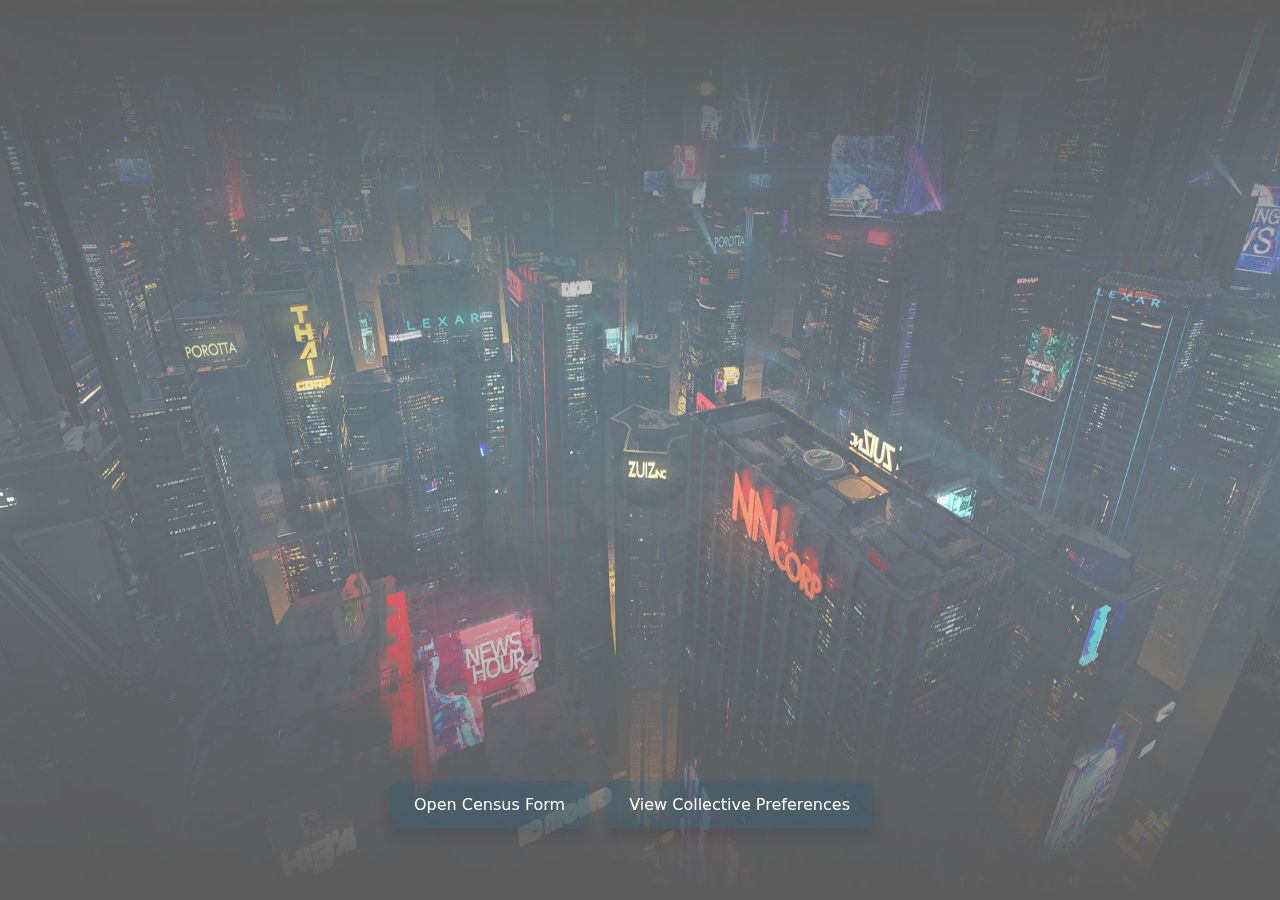
==== commit bee890f4: "Update index.html" ====
--- a/index.html
+++ b/index.html
@@ -17,7 +17,7 @@
 		<!-- REVOLUTION STYLE SHEETS -->
 		<!-- REVOLUTION LAYERS STYLES -->
 <style></style>
-<style type="text/css">.forcefullwidth_wrapper_tp_banner{overflow:hidden}@media only screen and (max-width:960px){.defaultimg{background-size:cover !important}.tp-parallax-wrap:nth-child(3) .tp-mask-wrap{right:100px !important}}</style>
+<style type="text/css">.forcefullwidth_wrapper_tp_banner{overflow:hidden}@media only screen and (max-width:960px){.defaultimg{background-size:cover !important}.tp-parallax-wrap:nth-child(3) .tp-mask-wrap{right:100px !important} input[type=checkbox] { min-width: 20px; } }</style>
 
         <!-- ADD-ONS CSS FILES -->
         
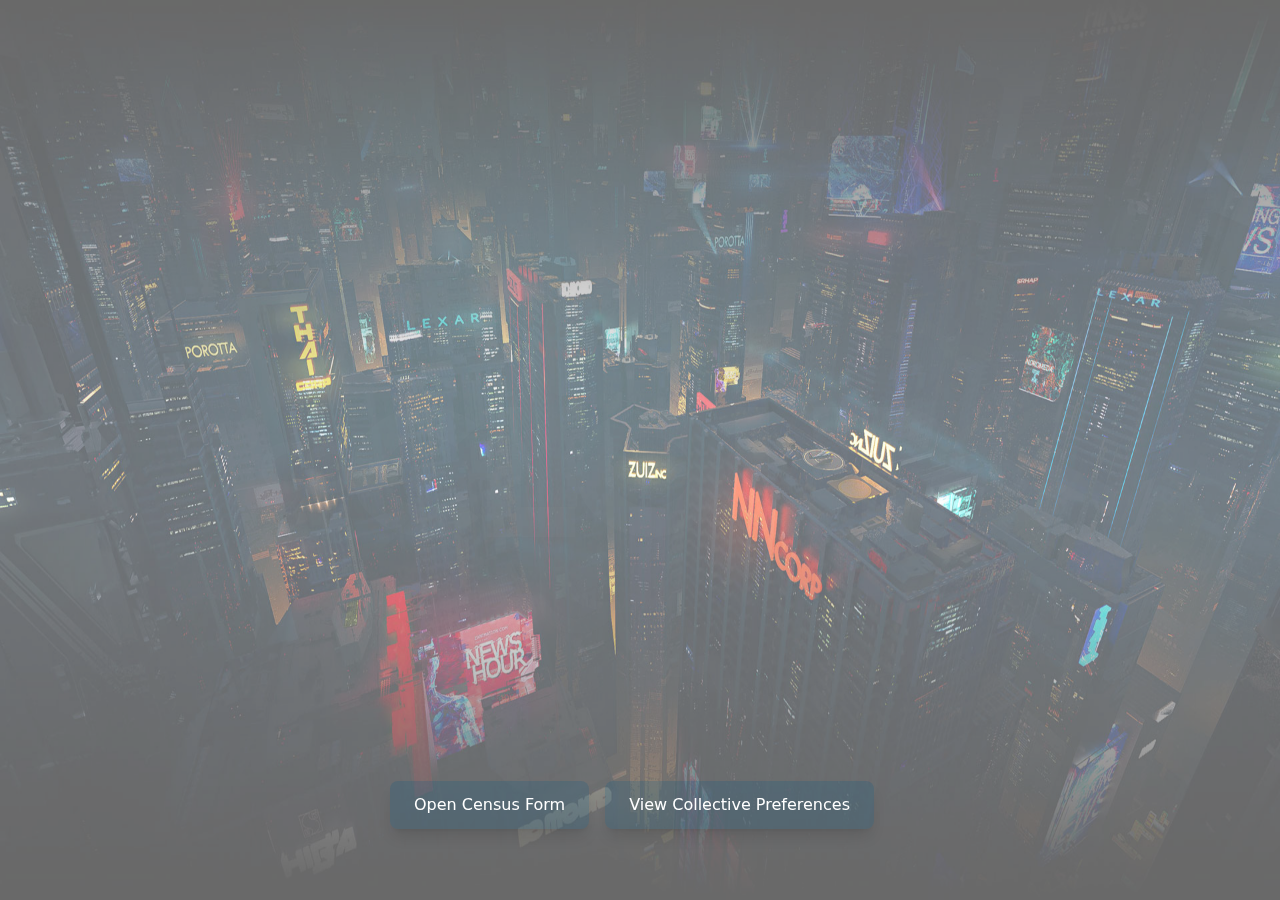
==== commit 26ced43d: "Update index.html" ====
--- a/index.html
+++ b/index.html
@@ -17,7 +17,7 @@
 		<!-- REVOLUTION STYLE SHEETS -->
 		<!-- REVOLUTION LAYERS STYLES -->
 <style></style>
-<style type="text/css">.forcefullwidth_wrapper_tp_banner{overflow:hidden}@media only screen and (max-width:960px){.defaultimg{background-size:cover !important}.tp-parallax-wrap:nth-child(3) .tp-mask-wrap{right:100px !important} input[type=checkbox] { min-width: 20px; } }</style>
+<style type="text/css">.forcefullwidth_wrapper_tp_banner{overflow:hidden}@media only screen and (max-width:960px){.defaultimg{background-size:cover !important}.tp-parallax-wrap:nth-child(3) .tp-mask-wrap{right:100px !important} .form-checkbox { min-width: 20px; } }</style>
 
         <!-- ADD-ONS CSS FILES -->
         
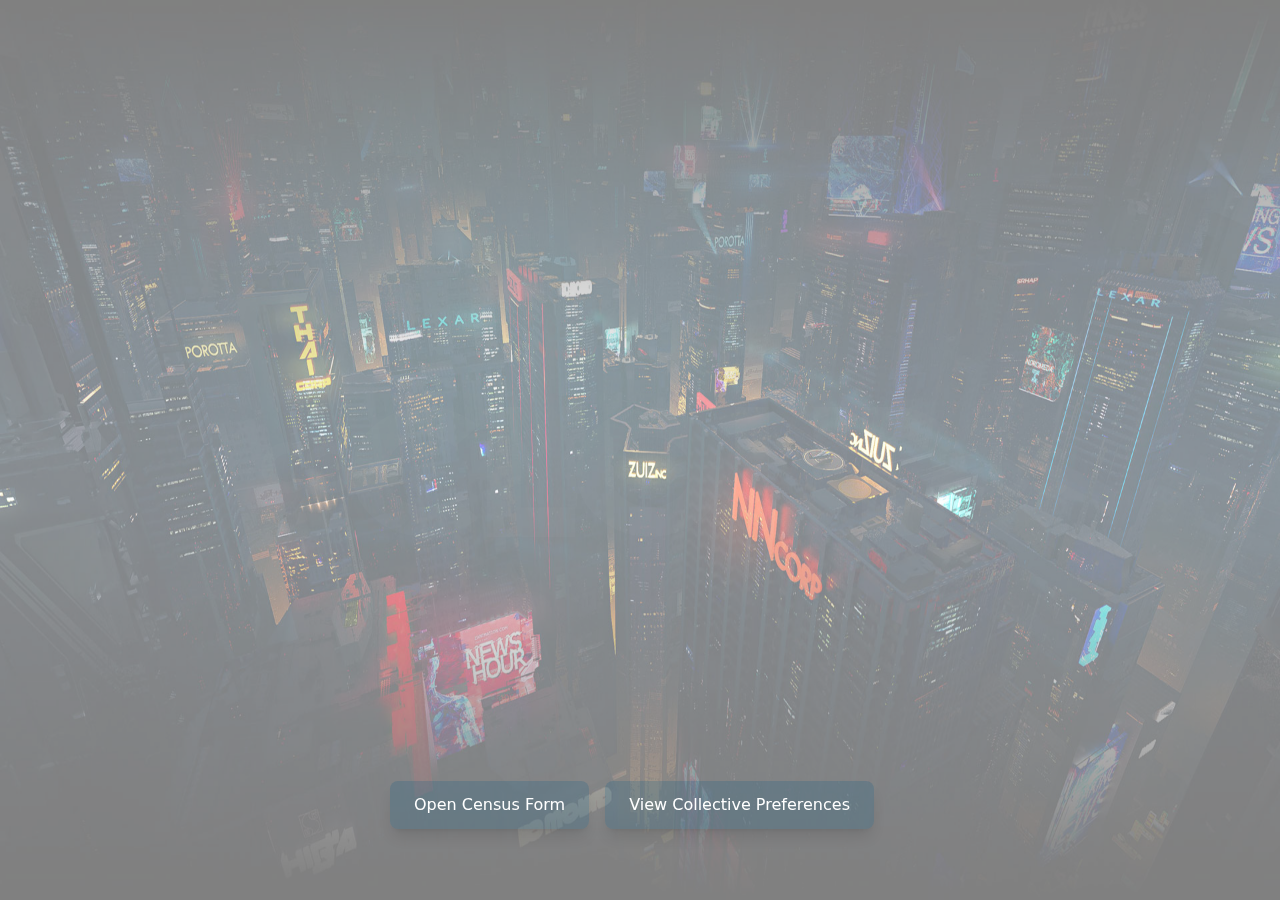
==== commit 42524825: "Update index.html" ====
--- a/index.html
+++ b/index.html
@@ -17,7 +17,7 @@
 		<!-- REVOLUTION STYLE SHEETS -->
 		<!-- REVOLUTION LAYERS STYLES -->
 <style></style>
-<style type="text/css">.forcefullwidth_wrapper_tp_banner{overflow:hidden}@media only screen and (max-width:960px){.defaultimg{background-size:cover !important}.tp-parallax-wrap:nth-child(3) .tp-mask-wrap{right:100px !important} .form-checkbox { min-width: 20px; } }</style>
+<style type="text/css">.forcefullwidth_wrapper_tp_banner{overflow:hidden}@media only screen and (max-width:960px){.defaultimg{background-size:cover !important}.tp-parallax-wrap:nth-child(3) .tp-mask-wrap{right:100px !important} .form-checkbox { min-width: 20px; } .mr-4 { margin-right: 10px; } }</style>
 
         <!-- ADD-ONS CSS FILES -->
         
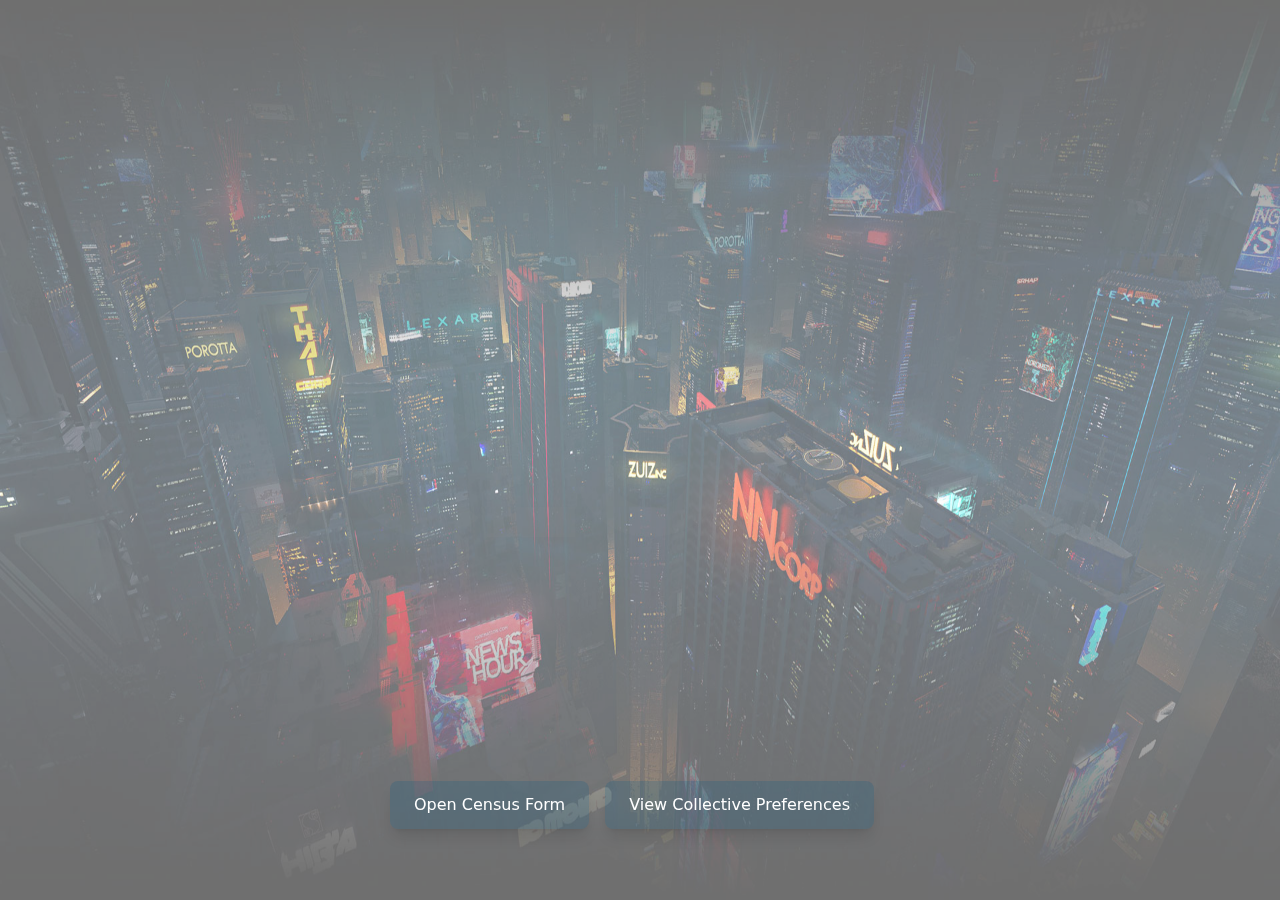
==== commit 0577aa78: "Update index.html" ====
--- a/index.html
+++ b/index.html
@@ -17,7 +17,7 @@
 		<!-- REVOLUTION STYLE SHEETS -->
 		<!-- REVOLUTION LAYERS STYLES -->
 <style></style>
-<style type="text/css">.forcefullwidth_wrapper_tp_banner{overflow:hidden}@media only screen and (max-width:960px){.defaultimg{background-size:cover !important}.tp-parallax-wrap:nth-child(3) .tp-mask-wrap{right:100px !important} .form-checkbox { min-width: 20px; } .mr-4 { margin-right: 10px; } }</style>
+<style type="text/css">.forcefullwidth_wrapper_tp_banner{overflow:hidden}@media only screen and (max-width:960px){.defaultimg{background-size:cover !important}.tp-parallax-wrap:nth-child(3) .tp-mask-wrap{right:100px !important} .form-checkbox { min-width: 20px; } .mr-4 { margin-right: 10px !important; } }</style>
 
         <!-- ADD-ONS CSS FILES -->
         
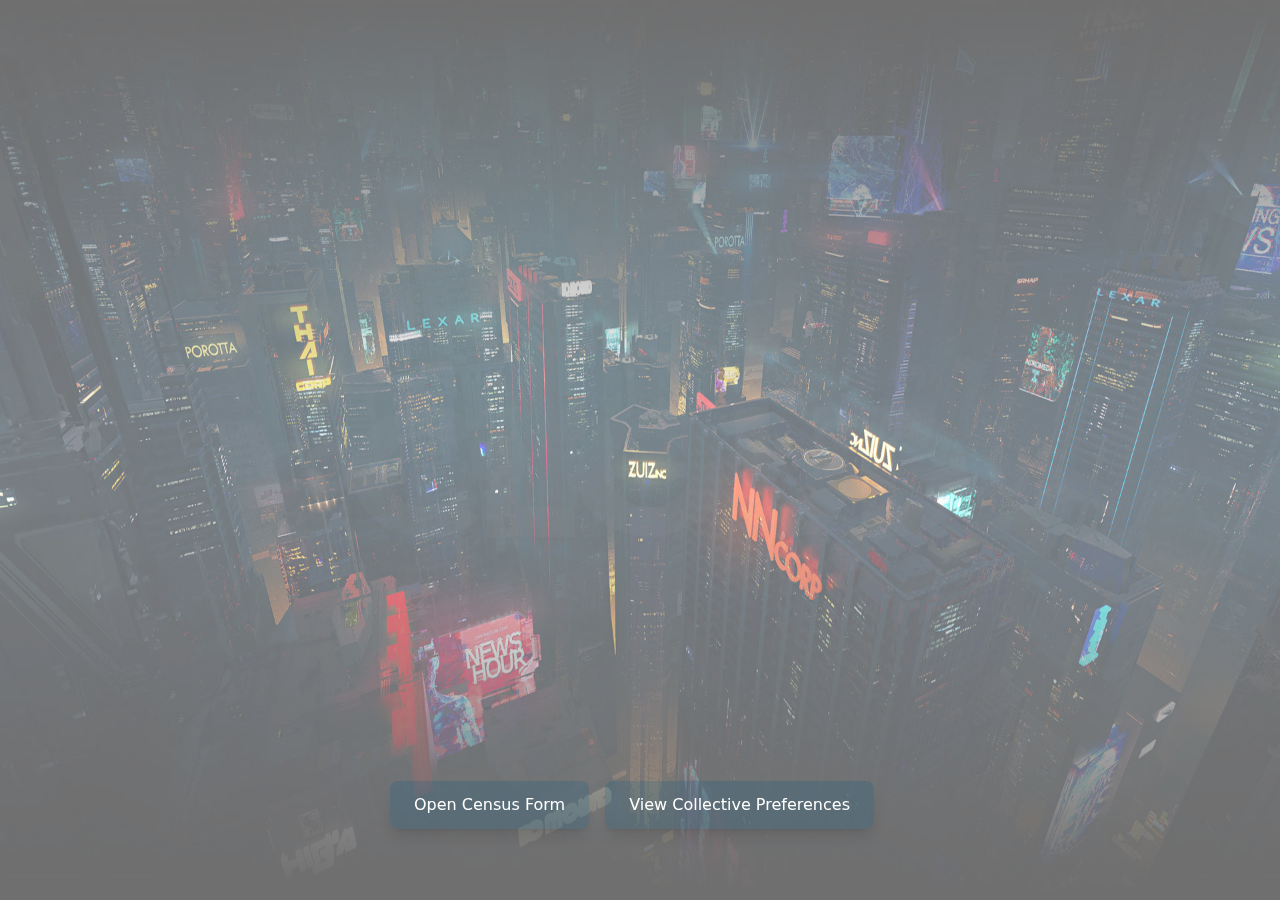
==== commit 9e34e79b: "Update index.html" ====
--- a/index.html
+++ b/index.html
@@ -17,7 +17,8 @@
 		<!-- REVOLUTION STYLE SHEETS -->
 		<!-- REVOLUTION LAYERS STYLES -->
 <style></style>
-<style type="text/css">.forcefullwidth_wrapper_tp_banner{overflow:hidden}@media only screen and (max-width:960px){.defaultimg{background-size:cover !important}.tp-parallax-wrap:nth-child(3) .tp-mask-wrap{right:100px !important} .form-checkbox { min-width: 20px; } .mr-4 { margin-right: 10px !important; } }</style>
+<style type="text/css">.forcefullwidth_wrapper_tp_banner{overflow:hidden}@media only screen and (max-width:960px){.defaultimg{background-size:cover !important}.tp-parallax-wrap:nth-child(3) .tp-mask-wrap{right:100px !important} .form-checkbox { min-width: 20px; } .mr-4 { margin-right: 10px !important; } .py-6 { padding-left: 0 !important;
+    padding-right: 0 !important; } }</style>
 
         <!-- ADD-ONS CSS FILES -->
         
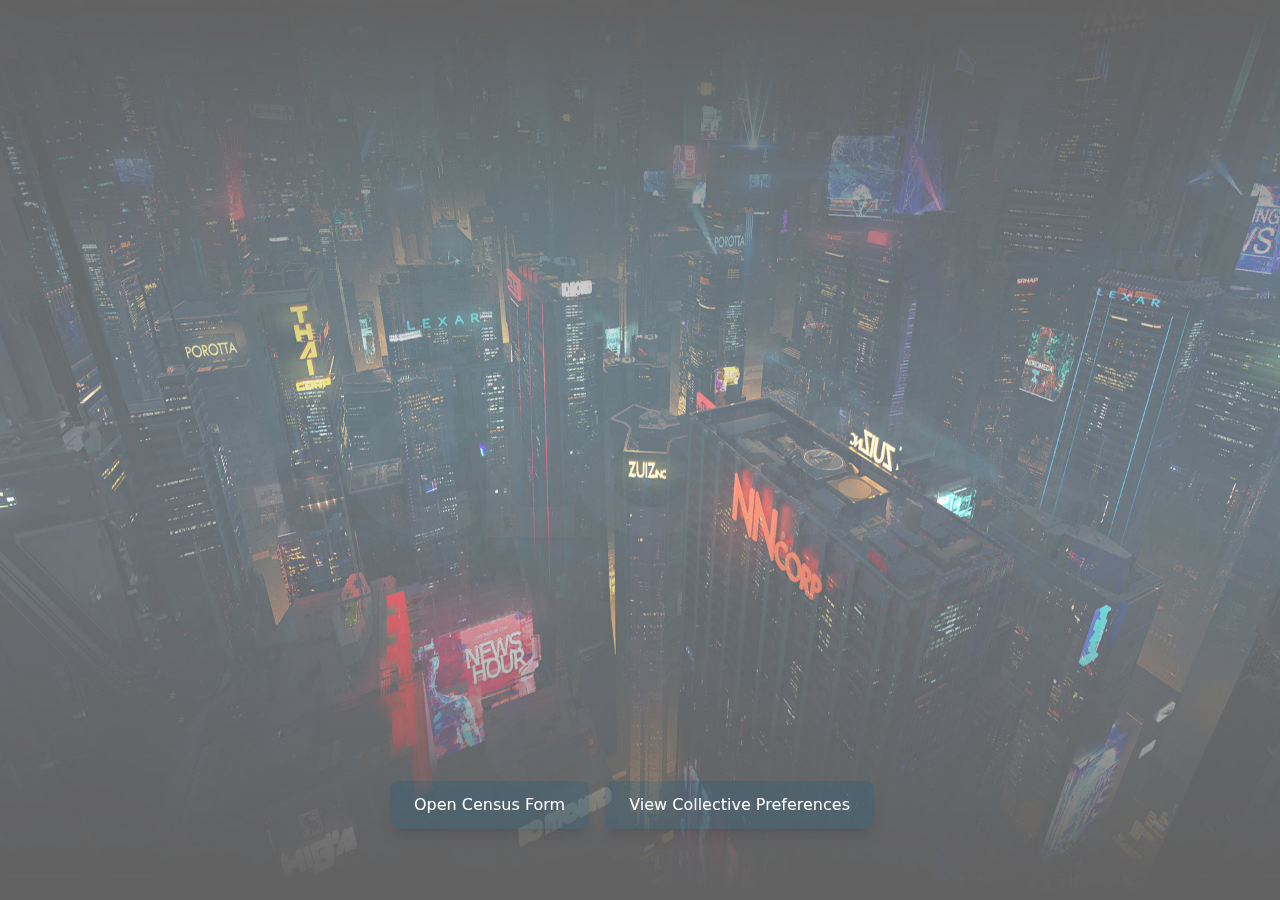
==== commit f582b342: "Update index.html" ====
--- a/index.html
+++ b/index.html
@@ -17,7 +17,7 @@
 		<!-- REVOLUTION STYLE SHEETS -->
 		<!-- REVOLUTION LAYERS STYLES -->
 <style></style>
-<style type="text/css">.forcefullwidth_wrapper_tp_banner{overflow:hidden}@media only screen and (max-width:960px){.defaultimg{background-size:cover !important}.tp-parallax-wrap:nth-child(3) .tp-mask-wrap{right:100px !important} .form-checkbox { min-width: 20px; } .mr-4 { margin-right: 10px !important; } .py-6 { padding-left: 0 !important;
+<style type="text/css">.forcefullwidth_wrapper_tp_banner{overflow:hidden}@media only screen and (max-width:960px){.defaultimg{background-size:cover !important}.tp-parallax-wrap:nth-child(3) .tp-mask-wrap{right:100px !important} .form-checkbox { min-width: 20px; } .mr-4 { margin-right: 10px !important; } .px-6 { padding-left: 0 !important;
     padding-right: 0 !important; } }</style>
 
         <!-- ADD-ONS CSS FILES -->
